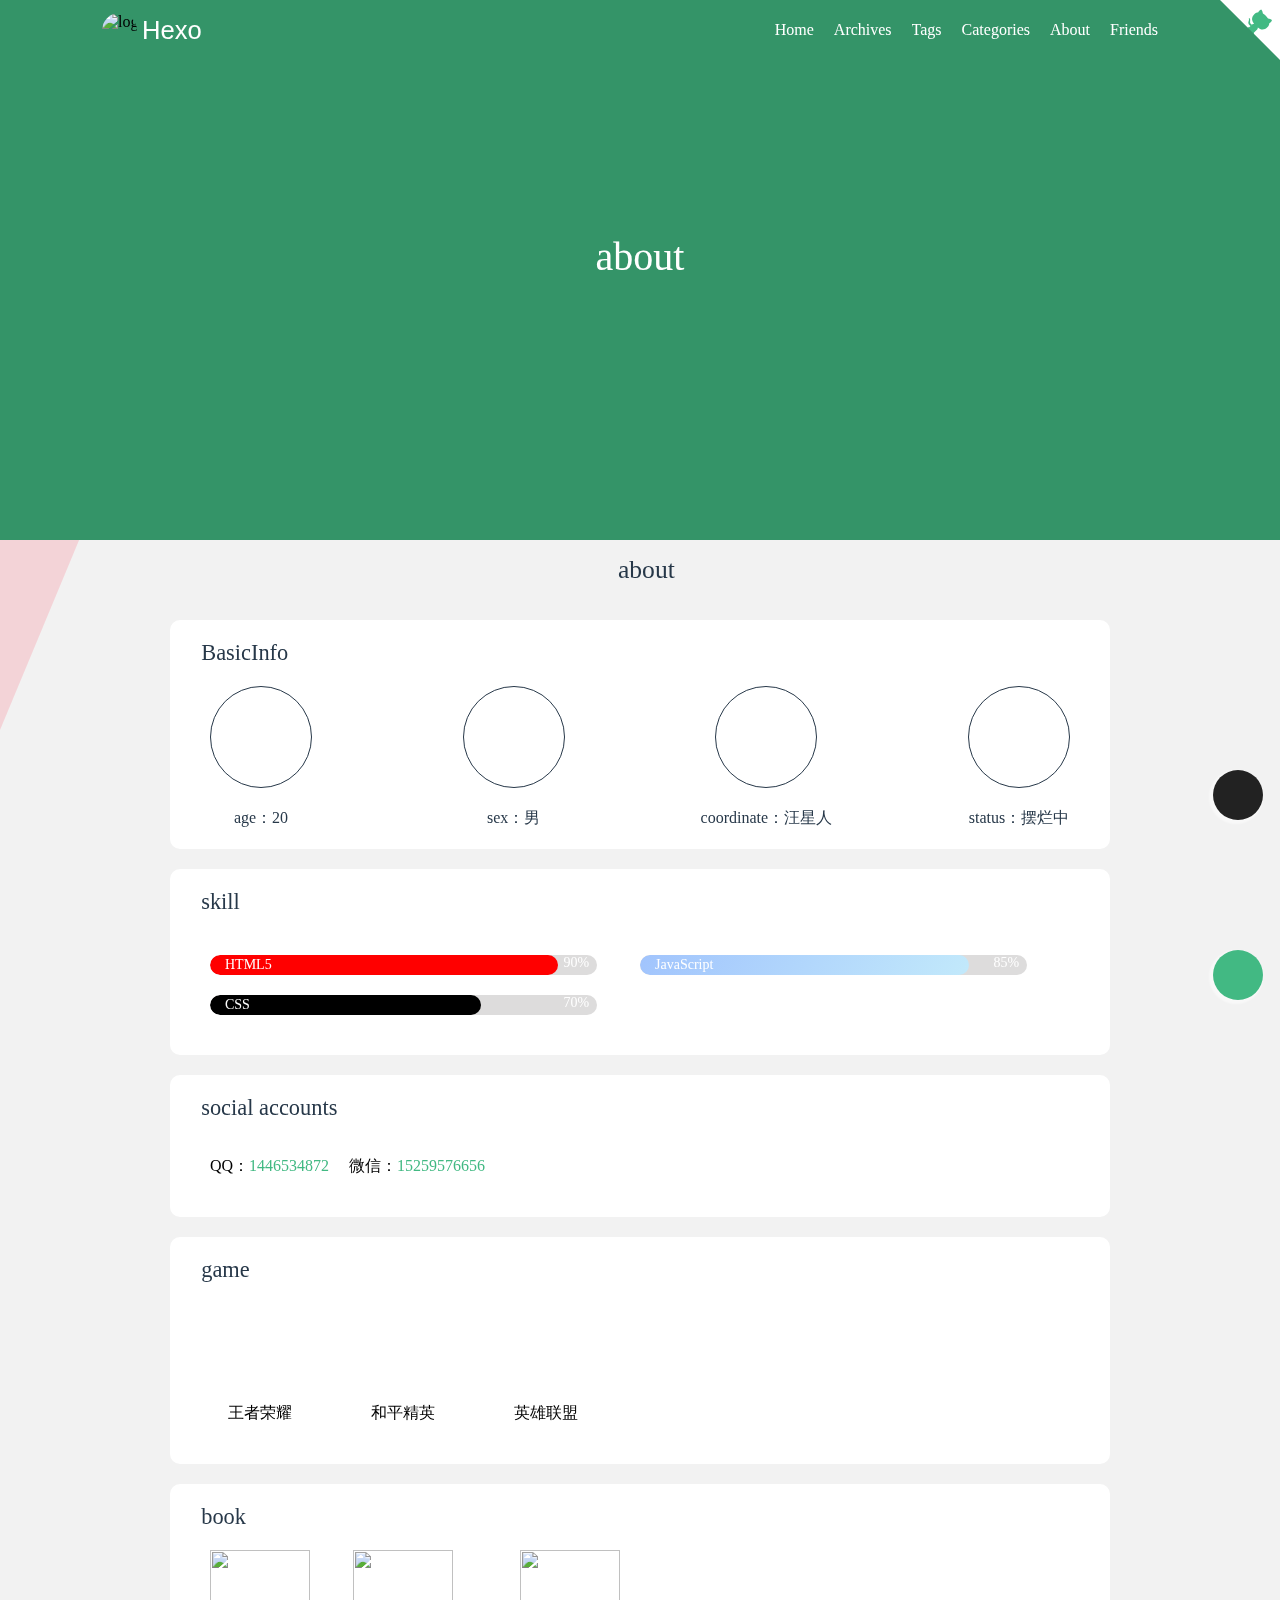
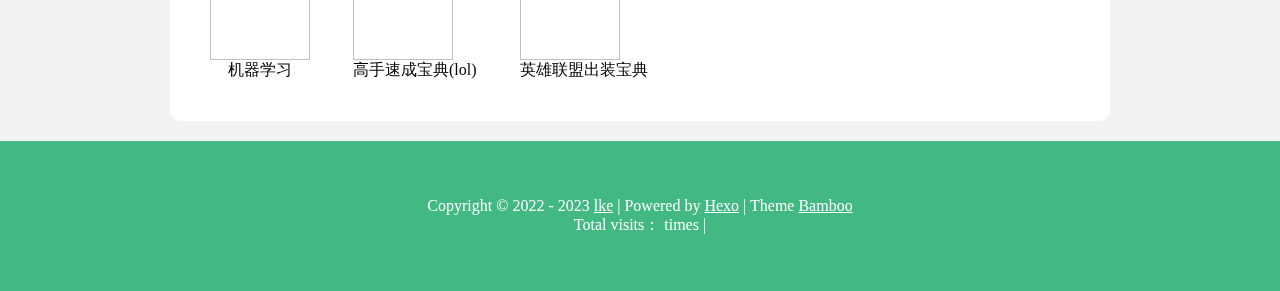
==== about/index.html @ 37a5deab "Site updated: 2022-04-11 21:14:42" ====
<!DOCTYPE html>
<html>
  <!-- meta/link... -->
  



<head>
  <meta http-equiv="content-type" content="text/html; charset=utf-8">
  <meta content="width=device-width, initial-scale=1.0, maximum-scale=1.0, user-scalable=0" name="viewport">
  <!-- Global site tag (gtag.js) - Google Analytics -->


  <title>about | Hexo</title>

  <link rel="icon" type="image/jpeg" href="/favicon.jpeg">
  <link rel="stylesheet" href="https://at.alicdn.com/t/font_1911880_c1nvbyezg17.css">
  <link href="https://cdn.jsdelivr.net/gh/inkss/fontawesome@5.15.3/css/all.min.css" rel="stylesheet">
  <link href="/js/swiper/swiper@5.4.1.min.css" rel="stylesheet">
  
  
    <script>
        var themeModelId = '';
        if (themeModelId) {
            localStorage.setItem('modelId', themeModelId);
        }
    </script>
    
    <script src="https://cdn.jsdelivr.net/gh/yuang01/live2d-widget@latest/autoload.js"></script>
    <script>
        var live2dOpen = eval('true') || false;
        if (!live2dOpen) {
            localStorage.setItem('waifu-display', 1609323474481);
        }
    </script>
  
  
  
<link rel="stylesheet" href="/css/animate.min.css">

  
<link rel="stylesheet" href="/css/style.css">

  
  
    
<link rel="stylesheet" href="/js/fancybox/jquery.fancybox.min.css">

  
  
    
<link rel="stylesheet" href="/js/shareJs/share.min.css">

  
  <style>
        @media (max-width: 992px) {
            #waifu {
                display: none;
            }
        }
    </style>
    <script src="//cdn.bootcss.com/pace/1.0.2/pace.min.js"></script>
    <link href="//cdn.bootcss.com/pace/1.0.2/themes/pink/pace-theme-flash.css" rel="stylesheet">

    
        <script src="/js/valine/av-min@3.0.4.js"></script>
        <script src="https://cdn.jsdelivr.net/gh/HCLonely/Valine@latest/dist/Valine.min.js"></script>
    

    <!-- import link -->
    
        
            
        
            
        
    
    <!-- import script -->
    
        
            
        
            
        
    

<meta name="generator" content="Hexo 6.1.0"><link rel="alternate" href="/atom.xml" title="Hexo" type="application/atom+xml">
</head>

  
  <!-- 依赖于jquery和vue -->
  
    
<script src="https://cdn.jsdelivr.net/npm/jquery@3.5.1/dist/jquery.min.js"></script>

  

  
    
<script src="https://cdn.jsdelivr.net/npm/vue@2.6.11/dist/vue.min.js"></script>

  
  
  <body>
    <!-- 预加载动画 -->
    <!-- 页面预加载动画 -->

<div id='loader'>
  <link rel="stylesheet" href="/js/loaded/index.css" >
  <div class="loading-left-bg"></div>
  <div class="loading-right-bg"></div>
  <div class="spinner-box">
    <div class="configure-border-1">
      <div class="configure-core"></div>
    </div>
    <div class="configure-border-2">
      <div class="configure-core"></div>
    </div>
    <div class="loading-word">loading...</div>
  </div>
</div>

<script>
  var endLoading = function () {
    document.body.style.overflow = 'auto';
    document.getElementById('loader').classList.add("loading");
  }
  window.addEventListener('DOMContentLoaded',endLoading);
  
</script>

    
    <!-- 判断是否为暗黑风格 -->
    <!-- 判断是否为黑夜模式 -->
<script>
  let isDark = JSON.parse(localStorage.getItem('dark')) || JSON.parse('false');

  if (isDark) {
    $(document.body).addClass('darkModel');
  }
</script>

    <!-- 需要在上面加载的js -->
    <script>
  function loadScript(src, cb) {
    return new Promise(resolve => {
      setTimeout(function () {
        var HEAD = document.getElementsByTagName("head")[0] || document.documentElement;
        var script = document.createElement("script");
        script.setAttribute("type", "text/javascript");
        if (cb) {
          if (JSON.stringify(cb)) {
            for (let p in cb) {
              if (p == "onload") {
                script[p] = () => {
                  cb[p]()
                  resolve()
                }
              } else {
                script[p] = cb[p]
                script.onload = resolve
              }
            }
          } else {
            script.onload = () => {
              cb()
              resolve()
            };
          }
        } else {
          script.onload = resolve
        }
        script.setAttribute("src", src);
        HEAD.appendChild(script);
      });
    });
  }

  //https://github.com/filamentgroup/loadCSS
  var loadCSS = function (href, before, media, attributes) {
    return new Promise(resolve => {
      setTimeout(function () {
        var link = document.createElement('link');
        link.rel = "stylesheet";
        link.href = src;
        link.onload = resolve;
        document.getElementsByTagName("head")[0].appendChild(link);
      });
    });
  };

</script> 

<!-- 轮播图所需要的js -->
<script src="/js/swiper/swiper.min.js"></script>
<script src="/js/swiper/vue-awesome-swiper.js"></script>
<script src="/js/swiper/swiper.animate1.0.3.min.js"></script>

<script type="text/javascript">
  Vue.use(window.VueAwesomeSwiper)
</script>


  <script src="/js/vue-typed-js/index.js"></script>


<!-- 首页的公告滚动插件的js需要重新加载 -->
<script src="/js/vue-seamless-scroll/index.js"></script>

<!-- 打字机效果js -->
<script src="https://cdn.jsdelivr.net/npm/typed.js@2.0.11"></script>


    <div id="safearea">
      <main class="main" id="pjax-container">
        <!-- 头部导航 -->
        
<header class="header   " 
  id="navHeader"
  style="position: fixed;
  left: 0; top: 0; z-index: 10;width: 100%;"
>
  <div class="header-content">
    <div class="bars">
      <div id="appDrawer" class="sidebar-image">
  <div class="drawer-box-icon">
    <i class="fas fa-bars" aria-hidden="true" @click="showDialogDrawer"></i>
  </div>
  
  <transition name="fade">
    <div class="drawer-box_mask" v-cloak style="display: none;" v-show="visible" @click.self="cancelDialogDrawer">
    </div>
  </transition>
  <div class="drawer-box" :class="{'active': visible}">
    <div class="drawer-box-head bg-color">
      <img class="drawer-box-head_logo lazyload placeholder" src="/medias/logo.jpeg" class="lazyload placeholder" data-srcset="/medias/logo.jpeg" srcset="https://img2.baidu.com/it/u=2037979560,2772131037&fm=26&fmt=auto&gp=0.jpg" alt="logo">
      <h3 class="drawer-box-head_title">Hexo</h3>
      <h5 class="drawer-box-head_desc"></h5>
    </div>
    
    <div class="drawer-box-content">
      <ul class="drawer-box-content_menu">
        
          
            <li class="drawer-box-content_item" style="position: relative;">
              
                <a href="/" class="drawer-menu-item-link">
                  
                    <i class="fas fa-home" aria-hidden="true"></i>
                  
                  <span class="name">Home</span>
                </a>
              
            </li>
          
            <li class="drawer-box-content_item" style="position: relative;">
              
                <a href="/archives" class="drawer-menu-item-link">
                  
                    <i class="fas fa-archive" aria-hidden="true"></i>
                  
                  <span class="name">Archives</span>
                </a>
              
            </li>
          
            <li class="drawer-box-content_item" style="position: relative;">
              
                <a href="/tags" class="drawer-menu-item-link">
                  
                    <i class="fas fa-tags" aria-hidden="true"></i>
                  
                  <span class="name">Tags</span>
                </a>
              
            </li>
          
            <li class="drawer-box-content_item" style="position: relative;">
              
                <a href="/categories" class="drawer-menu-item-link">
                  
                    <i class="fas fa-bookmark" aria-hidden="true"></i>
                  
                  <span class="name">Categories</span>
                </a>
              
            </li>
          
            <li class="drawer-box-content_item" style="position: relative;">
              
                <a href="/about" class="drawer-menu-item-link">
                  
                    <i class="fas fa-user" aria-hidden="true"></i>
                  
                  <span class="name">About</span>
                </a>
              
            </li>
          
            <li class="drawer-box-content_item" style="position: relative;">
              
                <a href="/friends" class="drawer-menu-item-link">
                  
                  <span class="name">Friends</span>
                </a>
              
            </li>
          
        
        
          <li class="drawer-box-content_item">
            <a target="_blank" rel="noopener" href="https://github.com/Lsy-me/Lsy-me.github.io">
              <i class="fas fa-github" aria-hidden="true"></i>
              <span>Github</span>
            </a>
          </li>
        
      </ul>
    </div>
  </div>
</div>

<script>
  var body = document.body || document.documentElement || window;
  var vm = new Vue({
    el: '#appDrawer',
    data: {
      visible: false,
      top: 0,
      openArr: [],
    },
    computed: {
    },
    mounted() {
    },
    methods: {
      isOpen(index) {
        if (this.openArr.includes(index)) {
          return true;
        } else {
          return false;
        }
      },
      openOrCloseMenu(curIndex) {
        const index = this.openArr.indexOf(curIndex);
        if (index !== -1) {
          this.openArr.splice(index, 1);
        } else {
          this.openArr.push(curIndex);
        }
      },
      showDialogDrawer() {
        this.visible = true;
        // 防止页面滚动，只能让弹框滚动
        this.top = $(document).scrollTop()
        body.style.cssText = 'width: 100%; height: 100%;overflow: hidden;';
      },
      cancelDialogDrawer() {
        this.visible = false;
        body.removeAttribute('style');
        $(document).scrollTop(this.top)
      }
    },
    created() {}
  })
</script>

    </div>
    <div class="blog-title" id="author-avatar">
      
        <div class="avatar">
          <img src="/medias/logo.jpeg" class="lazyload placeholder" data-srcset="/medias/logo.jpeg" srcset="https://img2.baidu.com/it/u=2037979560,2772131037&fm=26&fmt=auto&gp=0.jpg" alt="logo">
        </div>
      
      <a href="/" class="logo">Hexo</a>
    </div>
    <nav class="navbar">
      <ul class="menu">
        
          
            <li class="menu-item" style="position: relative;">
              
                <a href="/" class="menu-item-link" title="Home">
                  
                    <i class="fas fa-home" aria-hidden="true"></i>
                  
                  <span class="name">Home</span>
                </a>
              
            </li>
          
            <li class="menu-item" style="position: relative;">
              
                <a href="/archives" class="menu-item-link" title="Archives">
                  
                    <i class="fas fa-archive" aria-hidden="true"></i>
                  
                  <span class="name">Archives</span>
                </a>
              
            </li>
          
            <li class="menu-item" style="position: relative;">
              
                <a href="/tags" class="menu-item-link" title="Tags">
                  
                    <i class="fas fa-tags" aria-hidden="true"></i>
                  
                  <span class="name">Tags</span>
                </a>
              
            </li>
          
            <li class="menu-item" style="position: relative;">
              
                <a href="/categories" class="menu-item-link" title="Categories">
                  
                    <i class="fas fa-bookmark" aria-hidden="true"></i>
                  
                  <span class="name">Categories</span>
                </a>
              
            </li>
          
            <li class="menu-item" style="position: relative;">
              
                <a href="/about" class="menu-item-link" title="About">
                  
                    <i class="fas fa-user" aria-hidden="true"></i>
                  
                  <span class="name">About</span>
                </a>
              
            </li>
          
            <li class="menu-item" style="position: relative;">
              
                <a href="/friends" class="menu-item-link" title="Friends">
                  
                  <span class="name">Friends</span>
                </a>
              
            </li>
          
        
      </ul>
      
      
        <div id="appSearch">
  <div class="search"  @click="showDialog()"><i class="fas fa-search" aria-hidden="true"></i></div>
  <transition name="fade">
    <div class="message-box_wrapper" style="display: none;" v-cloak v-show="dialogVisible" @click.self="cancelDialogVisible()">
      <div class="message-box animated bounceInDown">
        <h2>
          <span>
            <i class="fas fa-search" aria-hidden="true"></i>
            <span class="title">Search</span>
          </span>
          <i class="fas fa-times close" pointer style="float:right;" aria-hidden="true" @click.self="cancelDialogVisible()"></i>
        </h2>
        <form class="site-search-form">
          <input type="text"
            placeholder="Please enter keywords"
            id="local-search-input" 
            @click="getSearchFile()"
            class="st-search-input"
            v-model="searchInput"
          />
        </form>
        <div class="result-wrapper">
          <div id="local-search-result" class="local-search-result-cls"></div>
        </div>
      </div>
    </div>
  </transition>
</div>
<script src="/js/local_search.js"></script>
<script>
  var body = document.body || document.documentElement || window;
  var vm = new Vue({
    el: '#appSearch',
    data: {
      dialogVisible: false,
      searchInput: '',
      top: 0,
    },
    computed: {
    },
    mounted() {
      window.addEventListener('pjax:complete', () => {
        this.cancelDialogVisible();
      })
    },
    methods: {
      showDialog() {
        this.dialogVisible = true;
        // 防止页面滚动，只能让弹框滚动
        this.top = $(document).scrollTop()
        body.style.cssText = 'overflow: hidden;';
      },
      getSearchFile() {
        if (!this.searchInput) {
          getSearchFile("/search.xml");
        }
      },
      cancelDialogVisible() {
        this.dialogVisible = false;
        body.removeAttribute('style');
        $(document).scrollTop(this.top)
      },
    },
    created() {}
  })
</script>
<!-- 解决刷新页面闪烁问题，可以在元素上添加display: none, 或者用vue.extend方法，详情：https://blog.csdn.net/qq_31393401/article/details/81017912 -->
<!-- 下面是搜索基本写法 -->
<!-- <script type="text/javascript" id="local.search.active">
  var inputArea = document.querySelector("#local-search-input");
  inputArea.onclick   = function(){ getSearchFile(); this.onclick = null }
  inputArea.onkeydown = function(){ if(event.keyCode == 13) return false }
</script> -->

      

    </nav>
  </div>
  
    <a target="_blank" rel="noopener" href="https://github.com/Lsy-me/Lsy-me.github.io" class="github-corner color-primary" aria-label="View source on GitHub"><svg width="60" height="60" viewBox="0 0 250 250" style="fill:#fff; position: absolute; top: 0; border: 0; right: 0;" aria-hidden="true"><path d="M0,0 L115,115 L130,115 L142,142 L250,250 L250,0 Z"></path><path d="M128.3,109.0 C113.8,99.7 119.0,89.6 119.0,89.6 C122.0,82.7 120.5,78.6 120.5,78.6 C119.2,72.0 123.4,76.3 123.4,76.3 C127.3,80.9 125.5,87.3 125.5,87.3 C122.9,97.6 130.6,101.9 134.4,103.2" fill="currentColor" style="transform-origin: 130px 106px;" class="octo-arm"></path><path d="M115.0,115.0 C114.9,115.1 118.7,116.5 119.8,115.4 L133.7,101.6 C136.9,99.2 139.9,98.4 142.2,98.6 C133.8,88.0 127.5,74.4 143.8,58.0 C148.5,53.4 154.0,51.2 159.7,51.0 C160.3,49.4 163.2,43.6 171.4,40.1 C171.4,40.1 176.1,42.5 178.8,56.2 C183.1,58.6 187.2,61.8 190.9,65.4 C194.5,69.0 197.7,73.2 200.1,77.6 C213.8,80.2 216.3,84.9 216.3,84.9 C212.7,93.1 206.9,96.0 205.4,96.6 C205.1,102.4 203.0,107.8 198.3,112.5 C181.9,128.9 168.3,122.5 157.7,114.1 C157.9,116.9 156.7,120.9 152.7,124.9 L141.0,136.5 C139.8,137.7 141.6,141.9 141.8,141.8 Z" fill="currentColor" class="octo-body"></path></svg></a><style>.github-corner:hover .octo-arm{animation:octocat-wave 560ms ease-in-out}@keyframes octocat-wave{0%,100%{transform:rotate(0)}20%,60%{transform:rotate(-25deg)}40%,80%{transform:rotate(10deg)}}@media (max-width:500px){.github-corner:hover .octo-arm{animation:none}.github-corner .octo-arm{animation:octocat-wave 560ms ease-in-out}}</style>
  
  
</header>
        <!-- 内容区域 -->
        
<div class="bg-dark-floor" style="position: fixed;left: 0;top: 0;width: 100%;height: 100%;z-index: -2;"></div>
<div class="bg-light-floor-about" style="position: fixed;left: 0;top: 0;width: 100%;height: 100%;z-index: -3;"></div>

<div class="about-header" style="background-image:url('https://pic4.zhimg.com/80/v2-d12b0c9802720897793993a5a199720f_1440w.jpg')">
	<div class="about-header-title">
		about
	</div>
	<div class="about-header-desc">
	
	<span class="title" id="about-header-desc"></span>
	<script>
  function typedFn() {
    const el = '#about-header-desc';
    const type = 'about';
    let desc = '愿你如风，被人温柔以待'
    var typed = new Typed(el, {
      strings: [desc],
      startDelay: 100,
      typeSpeed: 100,
      loop: true,
      backSpeed: 50,
      showCursor: true
    });
  }
  typedFn();
</script>
	
	</div>
	<div class="mask-box"></div>
</div>


<div id="about" class="container">
	<div class="title">
		<i class="fas fa-user" aria-hidden="true"></i>&nbsp;&nbsp;about
	</div>
	
	<div class="basic-info reveal">
		<div class="subtitle">
			<i class="fas fa-address-card-o" aria-hidden="true"></i>&nbsp;&nbsp;BasicInfo
		</div>
		<div class="items">
			<div class="item">
				<div class="border">
					<i class="fas fa-heart" aria-hidden="true"></i>
				</div>
				<div class="text">
					age：20
				</div>
			</div>

			<div class="item">
				<div class="border">
					<i class="fas fa-transgender" aria-hidden="true"></i>
				</div>
				<div class="text">
					sex：男
				</div>
			</div>

			<div class="item">
				<div class="border">
					<i class="fas fa-map-marker" aria-hidden="true"></i>
				</div>
				<div class="text">
					coordinate：汪星人
				</div>
			</div>

			<div class="item">
				<div class="border">
					<i class="fas fa-external-link-square" aria-hidden="true"></i>
				</div>
				<div class="text">
					status：摆烂中
				</div>
			</div>
		</div>
	</div>
	
	
	<div class="basic-info reveal">
		<div class="subtitle">
			<i class="fas fa-bicycle" aria-hidden="true"></i>&nbsp;&nbsp;skill
		</div>
		<div class="skill">
			
			<div class="bar-box">
				<span class="bar-name">HTML5</span>
				<div class="bar" style="background: red; width: 90%"></div>
				<span class="bar-number">90%</span>
			</div>
			
			<div class="bar-box">
				<span class="bar-name">JavaScript</span>
				<div class="bar" style="background: linear-gradient(120deg, #a1c4fd 0%, #c2e9fb 100%); width: 85%"></div>
				<span class="bar-number">85%</span>
			</div>
			
			<div class="bar-box">
				<span class="bar-name">CSS</span>
				<div class="bar" style="background: #000; width: 70%"></div>
				<span class="bar-number">70%</span>
			</div>
			
		</div>
	</div>
	
	
	<div class="basic-info reveal">
		<div class="subtitle">
			<i class="fas fa-chain-broken" aria-hidden="true"></i>&nbsp;&nbsp;social accounts
		</div>
		<div class="socialAccounts">
			
				<div class="account">
					<i class="fas fa-qq" aria-hidden="true"></i> QQ：<a target="_blank" rel="noopener" href="http://www.baidu.com">1446534872</a> 
				</div>
			
				<div class="account">
					<i class="fas fa-weixin" aria-hidden="true"></i> 微信：<a target="_blank" rel="noopener" href="http://www.baidu.com">15259576656</a> 
				</div>
			
		</div>
	</div>
	
	
	<div class="basic-info reveal">
		<div class="subtitle">
			<i class="fas fa-gamepad" aria-hidden="true"></i>&nbsp;&nbsp;game
		</div>
		<div class="games">
			
				<div class="game-item">
					<div class="logo">
						<img src="https://pic2.zhimg.com/80/v2-54730a36304842b86a57a237b8b39945_720w.jpg?source=1940ef5c" class="lazyload placeholder" data-srcset="https://pic2.zhimg.com/80/v2-54730a36304842b86a57a237b8b39945_720w.jpg?source=1940ef5c" srcset="https://img2.baidu.com/it/u=2037979560,2772131037&fm=26&fmt=auto&gp=0.jpg" alt="">
					</div>
					<div class="name">
						王者荣耀
					</div>
				</div>
			
				<div class="game-item">
					<div class="logo">
						<img src="https://timgsa.baidu.com/timg?image&quality=80&size=b9999_10000&sec=1595596612190&di=dbf2030780758c4724ecb1f07f2f4f73&imgtype=0&src=http%3A%2F%2Fimgup04.51wxjz.com%2F51wxjz%2F2019-06%2F05%2F09%2F15596983468928_0.png" class="lazyload placeholder" data-srcset="https://timgsa.baidu.com/timg?image&quality=80&size=b9999_10000&sec=1595596612190&di=dbf2030780758c4724ecb1f07f2f4f73&imgtype=0&src=http%3A%2F%2Fimgup04.51wxjz.com%2F51wxjz%2F2019-06%2F05%2F09%2F15596983468928_0.png" srcset="https://img2.baidu.com/it/u=2037979560,2772131037&fm=26&fmt=auto&gp=0.jpg" alt="">
					</div>
					<div class="name">
						和平精英
					</div>
				</div>
			
				<div class="game-item">
					<div class="logo">
						<img src="https://ss1.bdstatic.com/70cFuXSh_Q1YnxGkpoWK1HF6hhy/it/u=3035766587,2822701570&fm=26&gp=0.jpg" class="lazyload placeholder" data-srcset="https://ss1.bdstatic.com/70cFuXSh_Q1YnxGkpoWK1HF6hhy/it/u=3035766587,2822701570&fm=26&gp=0.jpg" srcset="https://img2.baidu.com/it/u=2037979560,2772131037&fm=26&fmt=auto&gp=0.jpg" alt="">
					</div>
					<div class="name">
						英雄联盟
					</div>
				</div>
			
		</div>
	</div>
	
	
	<div class="basic-info reveal">
		<div class="subtitle">
			<i class="fas fa-book" aria-hidden="true"></i>&nbsp;&nbsp;book
		</div>
		<div class="books">
			
				<div class="book-item">
					<div class="logo">
						<img src="https://bkimg.cdn.bcebos.com/pic/f603918fa0ec08fa513d430cebbf2a6d55fbb2fb6c44?x-bce-process=image/watermark,image_d2F0ZXIvYmFpa2UxMTY=,g_7,xp_5,yp_5/format,f_auto" class="lazyload placeholder" data-srcset="https://bkimg.cdn.bcebos.com/pic/f603918fa0ec08fa513d430cebbf2a6d55fbb2fb6c44?x-bce-process=image/watermark,image_d2F0ZXIvYmFpa2UxMTY=,g_7,xp_5,yp_5/format,f_auto" srcset="https://img2.baidu.com/it/u=2037979560,2772131037&fm=26&fmt=auto&gp=0.jpg" alt="">
					</div>
					<div class="name">
						机器学习
					</div>
				</div>
			
				<div class="book-item">
					<div class="logo">
						<img src="https://gimg2.baidu.com/image_search/src=http%3A%2F%2Fwww.szthks.com%2Flocalimg%2F687474703a2f2f6777312e616c6963646e2e636f6d2f62616f2f75706c6f616465642f69362f5431356e494b46654a6758585858585858585f2121302d6974656d5f7069632e6a7067.jpg&refer=http%3A%2F%2Fwww.szthks.com&app=2002&size=f9999,10000&q=a80&n=0&g=0n&fmt=auto?sec=1652268780&t=6915ff3d74ef6be4e1acb55f621d7251" class="lazyload placeholder" data-srcset="https://gimg2.baidu.com/image_search/src=http%3A%2F%2Fwww.szthks.com%2Flocalimg%2F687474703a2f2f6777312e616c6963646e2e636f6d2f62616f2f75706c6f616465642f69362f5431356e494b46654a6758585858585858585f2121302d6974656d5f7069632e6a7067.jpg&refer=http%3A%2F%2Fwww.szthks.com&app=2002&size=f9999,10000&q=a80&n=0&g=0n&fmt=auto?sec=1652268780&t=6915ff3d74ef6be4e1acb55f621d7251" srcset="https://img2.baidu.com/it/u=2037979560,2772131037&fm=26&fmt=auto&gp=0.jpg" alt="">
					</div>
					<div class="name">
						高手速成宝典(lol)
					</div>
				</div>
			
				<div class="book-item">
					<div class="logo">
						<img src="https://gimg2.baidu.com/image_search/src=http%3A%2F%2Fwww.szthks.com%2Flocalimg%2F687474703a2f2f6777312e616c6963646e2e636f6d2f62616f2f75706c6f616465642f69312f54316757537a4662746558585858585858585f2121302d6974656d5f7069632e6a7067.jpg&refer=http%3A%2F%2Fwww.szthks.com&app=2002&size=f9999,10000&q=a80&n=0&g=0n&fmt=auto?sec=1652268780&t=23a94cc13728bc33b2c1a44bd9aebac7" class="lazyload placeholder" data-srcset="https://gimg2.baidu.com/image_search/src=http%3A%2F%2Fwww.szthks.com%2Flocalimg%2F687474703a2f2f6777312e616c6963646e2e636f6d2f62616f2f75706c6f616465642f69312f54316757537a4662746558585858585858585f2121302d6974656d5f7069632e6a7067.jpg&refer=http%3A%2F%2Fwww.szthks.com&app=2002&size=f9999,10000&q=a80&n=0&g=0n&fmt=auto?sec=1652268780&t=23a94cc13728bc33b2c1a44bd9aebac7" srcset="https://img2.baidu.com/it/u=2037979560,2772131037&fm=26&fmt=auto&gp=0.jpg" alt="">
					</div>
					<div class="name">
						英雄联盟出装宝典
					</div>
				</div>
			
		</div>
	</div>
	
</div>
      </main>
    </div>

    <!-- 页脚 -->
    
  
  <div class="footer bg-color">
    <div class="footer-main">
      
        
          <div class="link">
            
          </div>
        
      
        
          <div class="footer-copyright">
            <p>Copyright © 2022 - 2023 <a target="_blank" rel="noopener" href="https://github.com/Lsy-me">lke</a> | Powered by <a target="_blank" rel="noopener" href="https://hexo.io/zh-cn/docs/">Hexo</a> | Theme <a target="_blank" rel="noopener" href="https://github.com/yuang01/theme">Bamboo</a> </p>

          </div>
        
      
        
          
            <!-- 不蒜子统计 -->
            <!-- 不蒜子统计 -->
<span id="busuanzi_container_site_pv">
      <i class="fas fa-eye" aria-hidden="true"></i>Total visits：<span id="busuanzi_value_site_pv"></span> times
</span>
<span class="post-meta-divider">|</span>
<span id="busuanzi_container_site_uv" style='display:none'>
      <i class="fas fa-users" aria-hidden="true"></i>Number of visitors：<span id="busuanzi_value_site_uv"></span> people
</span>

          
        
      
        
          <div class="footer-custom">
            
          </div>
        
      
    </div>
  </div>



    <!-- 渲染暗黑按钮 -->
    
      <div class="dark">
  <div class="dark-content">
    <i class="fas fa-moon" aria-hidden="true"></i>
    <!-- <span>关灯</span> -->
  </div>
  
</div>

<script>
  $(function() {
    let isDark = JSON.parse(localStorage.getItem('dark'))  || JSON.parse('false');
    if (isDark) {
      $(".dark-content").replaceWith(
          `
          <div class='dark-content'>
            <i class="fas fa-lightbulb" aria-hidden="true"></i>
          </div>
          `
        );
    }
    $('.dark').click(function() {
      if ($(document.body).is('.darkModel')) {
        $(document.body).removeClass('darkModel');
        localStorage.setItem('dark', false);
        $(".dark-content").replaceWith(
          `
          <div class='dark-content'>
            <i class="fas fa-moon" aria-hidden="true"></i>
          </div>
          `
        );
      } else {
        $(document.body).addClass('darkModel');
        localStorage.setItem('dark', true);
        $(".dark-content").replaceWith(
          `
          <div class='dark-content'>
            <i class="fas fa-lightbulb" aria-hidden="true"></i>
          </div>
          `
        );
      }
    })
  })
</script>
    
    <!-- 渲染回到顶部按钮 -->
    
      <div class="goTop top-btn-color" pointer>
  <i class="fas fa-arrow-up" aria-hidden="true"></i>
</div>
<script src="/js/goTop.js"></script>

    
    <!-- 渲染左下角音乐播放器 -->
    
      <link rel="stylesheet" href="/js/aplayer/APlayer@1.10.1.min.css">
<style>
.aplayer .aplayer-lrc p {
  
  font-size: 12px;
  font-weight: 700;
  line-height: 16px !important;
}

.aplayer .aplayer-lrc p.aplayer-lrc-current {
  
  font-size: 15px;
  color: #42b983;
}


.aplayer.aplayer-fixed.aplayer-narrow .aplayer-body {
  left: -66px !important;
}

.aplayer.aplayer-fixed.aplayer-narrow .aplayer-body:hover {
  left: 0px !important;
}


</style>
<meting-js  
  class=""
  server="netease"
  type="playlist"
  id="4892575212"
  fixed='true'
  autoplay='false'
  theme='#42b983'
  loop='all'
  order='random'
  preload='auto'
  volume='0.7'
  list-folded='true'
>
</meting-js>

<!-- <style>
  #aplayer {
    position: fixed;
    left: 0;
    bottom: 300px;
  }
</style> -->
<script src="https://cdn.jsdelivr.net/npm/aplayer@1.10.1/dist/APlayer.min.js"></script>
<script src="https://cdn.jsdelivr.net/npm/meting@2/dist/Meting.min.js"></script>
    

    <!-- 图片放大 -->
    
      <script src="/js/fancybox/jquery.fancybox.min.js"></script>
    

    <!-- 百度解析 -->
    <!-- Baidu Analytics -->

    <!-- Baidu Push -->

<script>
    (function () {
        var bp = document.createElement('script');
        var curProtocol = window.location.protocol.split(':')[0];
        if (curProtocol === 'https') {
            bp.src = 'https://zz.bdstatic.com/linksubmit/push.js';
        } else {
            bp.src = 'http://push.zhanzhang.baidu.com/push.js';
        }
        var s = document.getElementsByTagName("script")[0];
        s.parentNode.insertBefore(bp, s);
    })();
</script>

    
    <!-- 背景彩带 -->
    
      <script type="text/javascript" size="100" alpha='0.4' zIndex="-1" src="/js/ribbon.min.js"></script>
    

    <script src="/js/utils/index.js"></script>
    <script src="/js/app.js"></script>
    
    <!-- 文章目录所需js -->
<link href="/js/tocbot/tocbot.css" rel="stylesheet">
<script src="/js/tocbot/tocbot.min.js"></script>

<script>
  var headerEl = 'h2, h3, h4',  //headers 
    content = '.post-detail',//文章容器
    idArr = {};  //标题数组以确定是否增加索引id
  //add #id
  var option = {
    // Where to render the table of contents.
    tocSelector: '.toc',
    // Where to grab the headings to build the table of contents.
    contentSelector: content,
    // Which headings to grab inside of the contentSelector element.
    headingSelector: headerEl,
    scrollSmooth: true,
    scrollSmoothOffset: -80,
    headingsOffset: -($(window).height() * 0.4 - 45),
    positionFixedSelector: '.toc-main',
    positionFixedClass: 'is-position-fixed',
    fixedSidebarOffset: 'auto',
    activeLinkClass: 'is-active-link',
    // onClick: function (e) {},
  }
  if ($('.toc').length > 0) {

    $(content).children(headerEl).each(function () {
      //去除空格以及多余标点
      var headerId = $(this).text().replace(/[\s|\~|`|\!|\@|\#|\$|\%|\^|\&|\*|\(|\)|\_|\+|\=|\||\|\[|\]|\{|\}|\;|\:|\"|\'|\,|\<|\.|\>|\/|\?|\：|\，|\。]/g, '');

      headerId = headerId.toLowerCase();
      if (idArr[headerId]) {
        //id已经存在
        $(this).attr('id', headerId + '-' + idArr[headerId]);
        idArr[headerId]++;
      }
      else {
        //id未存在
        idArr[headerId] = 1;
        $(this).attr('id', headerId);
      }
    });

    document.addEventListener("DOMContentLoaded", function () {
      tocbot.init(option);
      mobileTocClick();
    });

  }

  window.tocScrollFn = function () {
    return bamboo.throttle(function () {
      findHeadPosition();
    }, 100)()
  }
  window.addEventListener('scroll', tocScrollFn);

  const findHeadPosition = function (top) {
    if ($('.toc-list').length <= 0) {
      return false;
    }
    setTimeout(() => {  // or DOMContentLoaded 
      autoScrollToc();
    }, 0);
  }

  const autoScrollToc = function () {
    const $activeItem = document.querySelector('.is-active-link');
    const $cardToc = document.querySelector('.toc-content');
    const activePosition = $activeItem.getBoundingClientRect().top
    const sidebarScrollTop = $cardToc.scrollTop
    if (activePosition > (document.documentElement.clientHeight - 100)) {
      $cardToc.scrollTop = sidebarScrollTop + 150
    }
    if (activePosition < 100) {
      $cardToc.scrollTop = sidebarScrollTop - 150
    }
  }

  document.addEventListener('pjax:send', function () {
    if ($('.toc').length) {
      tocbot.destroy();
    }
  });

  document.addEventListener('pjax:complete', function () {
    if ($('.toc').length) {
      tocbot.init(option);
      mobileTocClick();
    }
  });
  
  // 手机端toc按钮点击出现目录
  const mobileTocClick = function () {
    const $cardTocLayout = document.getElementsByClassName('toc-aside')[0];
    const $cardToc = $cardTocLayout.getElementsByClassName('toc-content')[0];
    let right = '45px';
    if (window.innerWidth >= 551 && window.innerWidth <= 992) {
      right = '100px'
    }
    const mobileToc = {
      open: () => {
        $cardTocLayout.style.cssText = 'animation: toc-open .3s; opacity: 1; right: ' + right
      },

      close: () => {
        $cardTocLayout.style.animation = 'toc-close .2s'
        setTimeout(() => {
          $cardTocLayout.style.cssText = "opacity:''; animation: ''; right: ''"
        }, 100)
      }
    }
    document.getElementById('toc-mobile-btn').addEventListener('click', () => {
      if (window.getComputedStyle($cardTocLayout).getPropertyValue('opacity') === '0') mobileToc.open()
      else mobileToc.close()
    })

    $cardToc.addEventListener('click', (e) => {
      if (window.innerWidth < 992) { // 小于992px的时候
        mobileToc.close()
      }
    })
  }
</script>

<style>
  .is-position-fixed {
    position: sticky !important;
    top: 74px;
  }

  .toc-main ul {
    counter-reset: show-list;
  }

  .toc-main ul li::before {
    content: counter(item)".";
    display: block;
    position: absolute;
    left: 12px;
    top: 0;
  }
</style> 

<!-- 设置导航背景 -->
<script>
  let setHeaderClass = () => {
    const headerMenuTransparent = true;
    if (!headerMenuTransparent) { return; }
    const nav = $('#navHeader');
    const navTop = nav.outerHeight();
    const winTop = $(window).scrollTop();
    if(winTop > navTop) {
      nav.addClass('header-bg-color');
    }
    else {
      nav.removeClass('header-bg-color');
    }
  };

  let scrollCollect = () => {
    return bamboo.throttle(function (e) {
      setHeaderClass();
    }, 200)()
  }

  let initHeaderBg = () => {
    setHeaderClass();
  }

  setHeaderClass();
  window.addEventListener('scroll', scrollCollect);

  document.addEventListener('pjax:send', function () {
    window.removeEventListener('scroll', scrollCollect)
  })
  document.addEventListener('pjax:complete', function () {
    window.addEventListener('scroll', scrollCollect);
    setHeaderClass();
  })
</script> 

<!-- 渲染issues标签里的内容 -->
<script>
  function loadIssuesJS() {
    if ($(".post-detail").find(".issues-api").length == 0) {
      return;
    } 
    loadScript('/js/issues/index.js');
  };
  $(function () {
    loadIssuesJS();
  });
  document.addEventListener('pjax:complete', function () {
    if (typeof IssuesAPI == "undefined") {
      loadIssuesJS();
    }
  })
</script>

<!-- 输入框打字特效 -->
<!-- 输入框打字特效 -->

  <script src="/js/activate-power-mode.js"></script>
  <script>
    POWERMODE.colorful = true;  // 打开随机颜色特效
    POWERMODE.shake = false;    // 关闭输入框抖动
    document.body.addEventListener('input', POWERMODE);//监听打字事件
  </script>


<!-- markdown代码一键复制功能 -->

  <link rel="stylesheet" href="https://cdn.jsdelivr.net/npm/v-plugs-ayu/lib/ayu.css">
  <script src="https://cdn.jsdelivr.net/npm/v-plugs-ayu/lib/ayu.umd.min.js"></script>
  <script src="/js/clipboard/clipboard.min.js"></script>
  <div id="appCopy">
  </div>
  <script data-pjax>
    var vm = new Vue({
      el: '#appCopy',
      data: {
      },
      computed: {
      },
      mounted() {
        const that = this;
        var copy = 'copy';
        /* code */
        var initCopyCode = function () {
          var copyHtml = '';
          copyHtml += '<button class="btn-copy" data-clipboard-snippet="" style="position:absolute;top:0;right:0;z-index:1;">';
          copyHtml += '<i class="fas fa-copy"></i><span>' + copy + '</span>';
          copyHtml += '</button>';
          $(".post-detail pre").not('.gutter pre').wrap("<div class='codeBox' style='position:relative;width:100%;'></div>")
          $(".post-detail pre").not('.gutter pre').before(copyHtml);
          new ClipboardJS('.btn-copy', {
            target: function (trigger) {
              return trigger.nextElementSibling;
            }
          });
        }
        initCopyCode();
        $('.btn-copy').unbind('click').bind('click', function () {
          doSomething();
        })
        $(document).unbind('keypress').bind('keypress', function (e) {
          if (e.ctrlKey && e.keyCode == 67) {
            doSomething();
          }
        })

        function doSomething() {
          that.$notify({
            title: "成功",
            content: "代码已复制，请遵守相关授权协议。",
            type: 'success'
          })
        }
      },
      methods: {
      },
      created() { }
    })
  </script>
  

<!-- 图片懒加载 -->
<script defer src="https://cdn.jsdelivr.net/npm/vanilla-lazyload@17.1.0/dist/lazyload.min.js"></script>
<script>
  // https://www.npmjs.com/package/vanilla-lazyload
  // Set the options globally
  // to make LazyLoad self-initialize
  window.lazyLoadOptions = {
    elements_selector: ".lazyload",
    threshold: 0
  };
  // Listen to the initialization event
  // and get the instance of LazyLoad
  window.addEventListener(
    "LazyLoad::Initialized",
    function (event) {
      window.lazyLoadInstance = event.detail.instance;
    },
    false
  );
  document.addEventListener('DOMContentLoaded', function () {
    lazyLoadInstance.update();
  });
  document.addEventListener('pjax:complete', function () {
    lazyLoadInstance.update();
  });
</script>


<!-- 卡片滚动动画 -->
   

<!-- 评论所需js -->

  
    <!-- 弹幕所需的css和js -->
    
<!-- 具体js，请前往valine/script.ejs查看 -->

    <script>
  var requiredFields = '';
  requiredFields = requiredFields.split(',');
  comment_el = '.comment';
  let looperValine = null;
  load_valine = function () {
    if ($(comment_el).length) {
      var valine = new Valine({
        el: '#vcomment',
        path: window.location.pathname,
        notify: false,
        verify: false,
        app_id: "",
        app_key: "",
        placeholder: "客官，说点什么吧",
        avatar: "",
        master: "A0246851D61A57DC",   //博主邮箱md5
        tagMeta: ["博主","小伙伴","访客"],     //标识字段名
        friends: "",
        metaPlaceholder: { "nick": "昵称/QQ号", "mail": "邮箱" },
        requiredFields: requiredFields,
        enableQQ: true,
      });
      function debounce(fn) {
        var timerID = null
        return function () {
          var arg = arguments[0]   //获取事件
          if (timerID) {
            clearTimeout(timerID)
          }
          timerID = setTimeout(function () {
            fn(arg)              //事件传入函数
          }, 200)
        }
      }
      //查询评论 valine.Q('*').limit(7) -- 查询所有，限制7条, 下面的的代码是查询当前页面
      var themeDanmu = eval('false');
      var themeLoop = eval('false');
      var themeLooperTime = '5000' || 5000;
      var speed = '40' || 20;
      var isBarrager = true;
      if (themeDanmu == true) {
        do_barrager();
        if ($('.danmuBox').length <= 0) {
          $('.navbar').append('<div class="danmuBox"><div class="danmuBtn open"><span class="danmuCircle"></span><span class="danmuText">弹幕</span></div></div>');
        }
        $('.danmuBtn').on('click', debounce(
          function () {
            if ($('.danmuBtn').hasClass('open')) {
              $('.danmuBtn').removeClass('open')
              clearInterval(looperValine);
              $.fn.barrager.removeAll();
            } else {
              $('.danmuBtn').addClass("open");
              do_barrager();
            }
          }
        ))
      }
      function do_barrager() {
        isBarrager && valine.Q(window.location.pathname).find().then(function (comments) {
          // var num = 0; // 可以记录条数，循环调用的时候只取最新的评论放入弹幕中
          var run_once = true;
          var looper_time = themeLooperTime;
          var total = comments.length;
          // var looper = null;
          var index = 0;
          if (total > 0) {
            barrager();
          } else {
            // 当评论数为0的时候，自动关闭弹幕
            // $('.danmuBtn').removeClass('open');
          }
          function barrager() {
            if (run_once) {
              //如果是首次执行,则设置一个定时器,并且把首次执行置为false
              looperValine = setInterval(barrager, looper_time);
              run_once = false;
            }
            var content = comments[index]._serverData.comment;
            var email = comments[index]._serverData.mail;
            var link = comments[index]._serverData.link;
            var newcontent = content.substring(0, 50).replace(/<[^>]+>/g, "");
            //发布一个弹幕
            const item = {
              img: `https://q1.qlogo.cn/g?b=qq&nk=${email}&s=640`, //图片 
              info: newcontent, //文字 
              href: link, //链接 
              close: true, //显示关闭按钮 
              speed: speed, //延迟,单位秒,默认6 
              color: '#fff', //颜色,默认白色 
              old_ie_color: '#000000', //ie低版兼容色,不能与网页背景相同,默认黑色
            }
            $('body').barrager(item);
            //索引自增
            index++;
            //所有弹幕发布完毕，清除计时器。
            if (index == total) {
              clearInterval(looperValine);
              if (themeLoop === true) {
                setTimeout(function () {
                  do_barrager();
                }, 5000);
              } else {
                $('.danmuBtn').removeClass('open');
              }
              return false;
            }

          }
        })
      }
    }
  };
  $(document).ready(load_valine);
  document.addEventListener('pjax:send', function (e) {
    
  })
  document.addEventListener('pjax:complete', function () {
    load_valine();
  });
</script>

  


<!-- 鼠标点击特效 -->
<!-- 爱心点击 -->

  
    <canvas class="fireworks" style="position: fixed;left: 0;top: 0;z-index: 999; pointer-events: none;" ></canvas>
    <script src="//cdn.bootcss.com/animejs/2.2.0/anime.min.js"></script>
    <script src="/js/cursor/explosion.min.js"></script>
  




  <script async src="//busuanzi.ibruce.info/busuanzi/2.3/busuanzi.pure.mini.js" data-pjax></script>


    <!-- pjax -->
    

<!-- pjax -->


  <script src="/js/pjax@0.2.8/index.js"></script>
  
    <!-- 样式位于：source/css/_third-party/pjaxanimate.styl -->

<div class="pjax-animate">
  
    <div class="loading-circle"><div id="loader-circle"></div></div>
    <script>
      window.ShowLoading = function() {
        $(".loading-circle").css("display", "block");
      };
      window.HideLoading = function() {
        $(".loading-circle").css("display", "none");
      }
    </script>
  
	<script>
    document.addEventListener('pjax:complete', function () {
      window.HideLoading();
    })
    document.addEventListener('pjax:send', function () {
      window.ShowLoading();
    })
    document.addEventListener('pjax:error', function () {
      window.HideLoading();
    })
	</script>
</div>

  

  <script>
    var pjax = new Pjax({
      elements: 'a[href]:not([href^="#"]):not([href="javascript:void(0)"]):not([no-pjax])',   // 拦截正常带链接的 a 标签
      selectors: ["#pjax-container","title"],                                   // 根据实际需要确认重载区域
      cacheBust: false,   // url 地址追加时间戳，用以避免浏览器缓存
      timeout: 5000
    });

    document.addEventListener('pjax:send', function (e) {

      try {
        var currentUrl = window.location.pathname;
        var targetUrl = e.triggerElement.href;
        var banUrl = [""];
        if (banUrl[0] != "") {
          banUrl.forEach(item => {
            if(currentUrl.indexOf(item) != -1 || targetUrl.indexOf(item) != -1) {
              window.location.href = targetUrl;
            }
          });
        }
      } catch (error) {}

      $(window).unbind('resize');
      $(window).unbind('scroll');
      $(document).unbind('scroll');
      $(document).unbind('click');
      $('body').unbind('click');

    })
    
    document.addEventListener('pjax:complete', function () {
      $('script[data-pjax], .pjax-reload script').each(function () {
        $(this).parent().append($(this).remove());
      });
    });

    document.addEventListener('pjax:error', function (e) {
      window.location.href = e.triggerElement.href;
    })
    
    // 刷新不从顶部开始
    document.addEventListener("DOMContentLoaded", function () {
      history.scrollRestoration = 'auto';
    })
  </script>



  </body>
</html>
---- js/swiper/swiper@5.4.1.min.css ----
/**
 * Swiper 5.4.1
 * Most modern mobile touch slider and framework with hardware accelerated transitions
 * http://swiperjs.com
 *
 * Copyright 2014-2020 Vladimir Kharlampidi
 *
 * Released under the MIT License
 *
 * Released on: May 20, 2020
 */

 @font-face{font-family:swiper-icons;src:url("data:application/font-woff;charset=utf-8;base64, [base64]//wADZ2x5ZgAAAywAAADMAAAD2MHtryVoZWFkAAABbAAAADAAAAA2E2+eoWhoZWEAAAGcAAAAHwAAACQC9gDzaG10eAAAAigAAAAZAAAArgJkABFsb2NhAAAC0AAAAFoAAABaFQAUGG1heHAAAAG8AAAAHwAAACAAcABAbmFtZQAAA/gAAAE5AAACXvFdBwlwb3N0AAAFNAAAAGIAAACE5s74hXjaY2BkYGAAYpf5Hu/j+W2+MnAzMYDAzaX6QjD6/4//Bxj5GA8AuRwMYGkAPywL13jaY2BkYGA88P8Agx4j+/8fQDYfA1AEBWgDAIB2BOoAeNpjYGRgYNBh4GdgYgABEMnIABJzYNADCQAACWgAsQB42mNgYfzCOIGBlYGB0YcxjYGBwR1Kf2WQZGhhYGBiYGVmgAFGBiQQkOaawtDAoMBQxXjg/wEGPcYDDA4wNUA2CCgwsAAAO4EL6gAAeNpj2M0gyAACqxgGNWBkZ2D4/wMA+xkDdgAAAHjaY2BgYGaAYBkGRgYQiAHyGMF8FgYHIM3DwMHABGQrMOgyWDLEM1T9/w8UBfEMgLzE////P/5//f/V/xv+r4eaAAeMbAxwIUYmIMHEgKYAYjUcsDAwsLKxc3BycfPw8jEQA/[base64]/uznmfPFBNODM2K7MTQ45YEAZqGP81AmGGcF3iPqOop0r1SPTaTbVkfUe4HXj97wYE+yNwWYxwWu4v1ugWHgo3S1XdZEVqWM7ET0cfnLGxWfkgR42o2PvWrDMBSFj/IHLaF0zKjRgdiVMwScNRAoWUoH78Y2icB/yIY09An6AH2Bdu/UB+yxopYshQiEvnvu0dURgDt8QeC8PDw7Fpji3fEA4z/PEJ6YOB5hKh4dj3EvXhxPqH/SKUY3rJ7srZ4FZnh1PMAtPhwP6fl2PMJMPDgeQ4rY8YT6Gzao0eAEA409DuggmTnFnOcSCiEiLMgxCiTI6Cq5DZUd3Qmp10vO0LaLTd2cjN4fOumlc7lUYbSQcZFkutRG7g6JKZKy0RmdLY680CDnEJ+UMkpFFe1RN7nxdVpXrC4aTtnaurOnYercZg2YVmLN/d/gczfEimrE/fs/bOuq29Zmn8tloORaXgZgGa78yO9/cnXm2BpaGvq25Dv9S4E9+5SIc9PqupJKhYFSSl47+Qcr1mYNAAAAeNptw0cKwkAAAMDZJA8Q7OUJvkLsPfZ6zFVERPy8qHh2YER+3i/BP83vIBLLySsoKimrqKqpa2hp6+jq6RsYGhmbmJqZSy0sraxtbO3sHRydnEMU4uR6yx7JJXveP7WrDycAAAAAAAH//wACeNpjYGRgYOABYhkgZgJCZgZNBkYGLQZtIJsFLMYAAAw3ALgAeNolizEKgDAQBCchRbC2sFER0YD6qVQiBCv/H9ezGI6Z5XBAw8CBK/m5iQQVauVbXLnOrMZv2oLdKFa8Pjuru2hJzGabmOSLzNMzvutpB3N42mNgZGBg4GKQYzBhYMxJLMlj4GBgAYow/P/PAJJhLM6sSoWKfWCAAwDAjgbRAAB42mNgYGBkAIIbCZo5IPrmUn0hGA0AO8EFTQAA") format("woff");font-weight:400;font-style:normal}:root{--swiper-theme-color:#007aff}.swiper-container{margin-left:auto;margin-right:auto;position:relative;overflow:hidden;list-style:none;padding:0;z-index:1}.swiper-container-vertical>.swiper-wrapper{flex-direction:column}.swiper-wrapper{position:relative;width:100%;height:100%;z-index:1;display:flex;transition-property:transform;box-sizing:content-box}.swiper-container-android .swiper-slide,.swiper-wrapper{transform:translate3d(0px,0,0)}.swiper-container-multirow>.swiper-wrapper{flex-wrap:wrap}.swiper-container-multirow-column>.swiper-wrapper{flex-wrap:wrap;flex-direction:column}.swiper-container-free-mode>.swiper-wrapper{transition-timing-function:ease-out;margin:0 auto}.swiper-slide{flex-shrink:0;width:100%;height:100%;position:relative;transition-property:transform}.swiper-slide-invisible-blank{visibility:hidden}.swiper-container-autoheight,.swiper-container-autoheight .swiper-slide{height:auto}.swiper-container-autoheight .swiper-wrapper{align-items:flex-start;transition-property:transform,height}.swiper-container-3d{perspective:1200px}.swiper-container-3d .swiper-cube-shadow,.swiper-container-3d .swiper-slide,.swiper-container-3d .swiper-slide-shadow-bottom,.swiper-container-3d .swiper-slide-shadow-left,.swiper-container-3d .swiper-slide-shadow-right,.swiper-container-3d .swiper-slide-shadow-top,.swiper-container-3d .swiper-wrapper{transform-style:preserve-3d}.swiper-container-3d .swiper-slide-shadow-bottom,.swiper-container-3d .swiper-slide-shadow-left,.swiper-container-3d .swiper-slide-shadow-right,.swiper-container-3d .swiper-slide-shadow-top{position:absolute;left:0;top:0;width:100%;height:100%;pointer-events:none;z-index:10}.swiper-container-3d .swiper-slide-shadow-left{background-image:linear-gradient(to left,rgba(0,0,0,.5),rgba(0,0,0,0))}.swiper-container-3d .swiper-slide-shadow-right{background-image:linear-gradient(to right,rgba(0,0,0,.5),rgba(0,0,0,0))}.swiper-container-3d .swiper-slide-shadow-top{background-image:linear-gradient(to top,rgba(0,0,0,.5),rgba(0,0,0,0))}.swiper-container-3d .swiper-slide-shadow-bottom{background-image:linear-gradient(to bottom,rgba(0,0,0,.5),rgba(0,0,0,0))}.swiper-container-css-mode>.swiper-wrapper{overflow:auto;scrollbar-width:none;-ms-overflow-style:none}.swiper-container-css-mode>.swiper-wrapper::-webkit-scrollbar{display:none}.swiper-container-css-mode>.swiper-wrapper>.swiper-slide{scroll-snap-align:start start}.swiper-container-horizontal.swiper-container-css-mode>.swiper-wrapper{scroll-snap-type:x mandatory}.swiper-container-vertical.swiper-container-css-mode>.swiper-wrapper{scroll-snap-type:y mandatory}:root{--swiper-navigation-size:44px}.swiper-button-next,.swiper-button-prev{position:absolute;top:50%;width:calc(var(--swiper-navigation-size)/ 44 * 27);height:var(--swiper-navigation-size);margin-top:calc(-1 * var(--swiper-navigation-size)/ 2);z-index:10;cursor:pointer;display:flex;align-items:center;justify-content:center;color:var(--swiper-navigation-color,var(--swiper-theme-color))}.swiper-button-next.swiper-button-disabled,.swiper-button-prev.swiper-button-disabled{opacity:.35;cursor:auto;pointer-events:none}.swiper-button-next:after,.swiper-button-prev:after{font-family:swiper-icons;font-size:var(--swiper-navigation-size);text-transform:none!important;letter-spacing:0;text-transform:none;font-variant:initial;line-height:1}.swiper-button-prev,.swiper-container-rtl .swiper-button-next{left:10px;right:auto}.swiper-button-prev:after,.swiper-container-rtl .swiper-button-next:after{content:'prev'}.swiper-button-next,.swiper-container-rtl .swiper-button-prev{right:10px;left:auto}.swiper-button-next:after,.swiper-container-rtl .swiper-button-prev:after{content:'next'}.swiper-button-next.swiper-button-white,.swiper-button-prev.swiper-button-white{--swiper-navigation-color:#ffffff}.swiper-button-next.swiper-button-black,.swiper-button-prev.swiper-button-black{--swiper-navigation-color:#000000}.swiper-button-lock{display:none}.swiper-pagination{position:absolute;text-align:center;transition:.3s opacity;transform:translate3d(0,0,0);z-index:10}.swiper-pagination.swiper-pagination-hidden{opacity:0}.swiper-container-horizontal>.swiper-pagination-bullets,.swiper-pagination-custom,.swiper-pagination-fraction{bottom:10px;left:0;width:100%}.swiper-pagination-bullets-dynamic{overflow:hidden;font-size:0}.swiper-pagination-bullets-dynamic .swiper-pagination-bullet{transform:scale(.33);position:relative}.swiper-pagination-bullets-dynamic .swiper-pagination-bullet-active{transform:scale(1)}.swiper-pagination-bullets-dynamic .swiper-pagination-bullet-active-main{transform:scale(1)}.swiper-pagination-bullets-dynamic .swiper-pagination-bullet-active-prev{transform:scale(.66)}.swiper-pagination-bullets-dynamic .swiper-pagination-bullet-active-prev-prev{transform:scale(.33)}.swiper-pagination-bullets-dynamic .swiper-pagination-bullet-active-next{transform:scale(.66)}.swiper-pagination-bullets-dynamic .swiper-pagination-bullet-active-next-next{transform:scale(.33)}.swiper-pagination-bullet{width:8px;height:8px;display:inline-block;border-radius:100%;background:#000;opacity:.2}button.swiper-pagination-bullet{border:none;margin:0;padding:0;box-shadow:none;-webkit-appearance:none;-moz-appearance:none;appearance:none}.swiper-pagination-clickable .swiper-pagination-bullet{cursor:pointer}.swiper-pagination-bullet-active{opacity:1;background:var(--swiper-pagination-color,var(--swiper-theme-color))}.swiper-container-vertical>.swiper-pagination-bullets{right:10px;top:50%;transform:translate3d(0px,-50%,0)}.swiper-container-vertical>.swiper-pagination-bullets .swiper-pagination-bullet{margin:6px 0;display:block}.swiper-container-vertical>.swiper-pagination-bullets.swiper-pagination-bullets-dynamic{top:50%;transform:translateY(-50%);width:8px}.swiper-container-vertical>.swiper-pagination-bullets.swiper-pagination-bullets-dynamic .swiper-pagination-bullet{display:inline-block;transition:.2s transform,.2s top}.swiper-container-horizontal>.swiper-pagination-bullets .swiper-pagination-bullet{margin:0 4px}.swiper-container-horizontal>.swiper-pagination-bullets.swiper-pagination-bullets-dynamic{left:50%;transform:translateX(-50%);white-space:nowrap}.swiper-container-horizontal>.swiper-pagination-bullets.swiper-pagination-bullets-dynamic .swiper-pagination-bullet{transition:.2s transform,.2s left}.swiper-container-horizontal.swiper-container-rtl>.swiper-pagination-bullets-dynamic .swiper-pagination-bullet{transition:.2s transform,.2s right}.swiper-pagination-progressbar{background:rgba(0,0,0,.25);position:absolute}.swiper-pagination-progressbar .swiper-pagination-progressbar-fill{background:var(--swiper-pagination-color,var(--swiper-theme-color));position:absolute;left:0;top:0;width:100%;height:100%;transform:scale(0);transform-origin:left top}.swiper-container-rtl .swiper-pagination-progressbar .swiper-pagination-progressbar-fill{transform-origin:right top}.swiper-container-horizontal>.swiper-pagination-progressbar,.swiper-container-vertical>.swiper-pagination-progressbar.swiper-pagination-progressbar-opposite{width:100%;height:4px;left:0;top:0}.swiper-container-horizontal>.swiper-pagination-progressbar.swiper-pagination-progressbar-opposite,.swiper-container-vertical>.swiper-pagination-progressbar{width:4px;height:100%;left:0;top:0}.swiper-pagination-white{--swiper-pagination-color:#ffffff}.swiper-pagination-black{--swiper-pagination-color:#000000}.swiper-pagination-lock{display:none}.swiper-scrollbar{border-radius:10px;position:relative;-ms-touch-action:none;background:rgba(0,0,0,.1)}.swiper-container-horizontal>.swiper-scrollbar{position:absolute;left:1%;bottom:3px;z-index:50;height:5px;width:98%}.swiper-container-vertical>.swiper-scrollbar{position:absolute;right:3px;top:1%;z-index:50;width:5px;height:98%}.swiper-scrollbar-drag{height:100%;width:100%;position:relative;background:rgba(0,0,0,.5);border-radius:10px;left:0;top:0}.swiper-scrollbar-cursor-drag{cursor:move}.swiper-scrollbar-lock{display:none}.swiper-zoom-container{width:100%;height:100%;display:flex;justify-content:center;align-items:center;text-align:center}.swiper-zoom-container>canvas,.swiper-zoom-container>img,.swiper-zoom-container>svg{max-width:100%;max-height:100%;object-fit:contain}.swiper-slide-zoomed{cursor:move}.swiper-lazy-preloader{width:42px;height:42px;position:absolute;left:50%;top:50%;margin-left:-21px;margin-top:-21px;z-index:10;transform-origin:50%;animation:swiper-preloader-spin 1s infinite linear;box-sizing:border-box;border:4px solid var(--swiper-preloader-color,var(--swiper-theme-color));border-radius:50%;border-top-color:transparent}.swiper-lazy-preloader-white{--swiper-preloader-color:#fff}.swiper-lazy-preloader-black{--swiper-preloader-color:#000}@keyframes swiper-preloader-spin{100%{transform:rotate(360deg)}}.swiper-container .swiper-notification{position:absolute;left:0;top:0;pointer-events:none;opacity:0;z-index:-1000}.swiper-container-fade.swiper-container-free-mode .swiper-slide{transition-timing-function:ease-out}.swiper-container-fade .swiper-slide{pointer-events:none;transition-property:opacity}.swiper-container-fade .swiper-slide .swiper-slide{pointer-events:none}.swiper-container-fade .swiper-slide-active,.swiper-container-fade .swiper-slide-active .swiper-slide-active{pointer-events:auto}.swiper-container-cube{overflow:visible}.swiper-container-cube .swiper-slide{pointer-events:none;-webkit-backface-visibility:hidden;backface-visibility:hidden;z-index:1;visibility:hidden;transform-origin:0 0;width:100%;height:100%}.swiper-container-cube .swiper-slide .swiper-slide{pointer-events:none}.swiper-container-cube.swiper-container-rtl .swiper-slide{transform-origin:100% 0}.swiper-container-cube .swiper-slide-active,.swiper-container-cube .swiper-slide-active .swiper-slide-active{pointer-events:auto}.swiper-container-cube .swiper-slide-active,.swiper-container-cube .swiper-slide-next,.swiper-container-cube .swiper-slide-next+.swiper-slide,.swiper-container-cube .swiper-slide-prev{pointer-events:auto;visibility:visible}.swiper-container-cube .swiper-slide-shadow-bottom,.swiper-container-cube .swiper-slide-shadow-left,.swiper-container-cube .swiper-slide-shadow-right,.swiper-container-cube .swiper-slide-shadow-top{z-index:0;-webkit-backface-visibility:hidden;backface-visibility:hidden}.swiper-container-cube .swiper-cube-shadow{position:absolute;left:0;bottom:0px;width:100%;height:100%;background:#000;opacity:.6;-webkit-filter:blur(50px);filter:blur(50px);z-index:0}.swiper-container-flip{overflow:visible}.swiper-container-flip .swiper-slide{pointer-events:none;-webkit-backface-visibility:hidden;backface-visibility:hidden;z-index:1}.swiper-container-flip .swiper-slide .swiper-slide{pointer-events:none}.swiper-container-flip .swiper-slide-active,.swiper-container-flip .swiper-slide-active .swiper-slide-active{pointer-events:auto}.swiper-container-flip .swiper-slide-shadow-bottom,.swiper-container-flip .swiper-slide-shadow-left,.swiper-container-flip .swiper-slide-shadow-right,.swiper-container-flip .swiper-slide-shadow-top{z-index:0;-webkit-backface-visibility:hidden;backface-visibility:hidden}
---- css/style.css ----
body,
h1,
h2,
h3,
h4,
h5,
h6,
hr,
p,
blockquote,
dl,
dt,
dd,
ul,
ol,
li,
pre,
form,
fieldset,
legend,
button,
input,
textarea,
th,
td {
  margin: 0;
  padding: 0;
}
body,
button,
input,
select,
textarea {
  font: 12px/1.5tahoma, arial, 5 b8b 4 f53;
}
h1,
h2,
h3,
h4,
h5,
h6 {
  font-size: 100%;
}
address,
cite,
dfn,
em,
var {
  font-style: normal;
}
code,
kbd,
pre,
samp {
  font-family: couriernew, courier, monospace;
}
small {
  font-size: 12px;
}
a {
  text-decoration: none;
}
a:hover {
  text-decoration: none;
}
*,
a:active,
a:hover {
  outline: 0;
}
sup {
  vertical-align: text-top;
}
sub {
  vertical-align: text-bottom;
}
legend {
  color: #000;
}
fieldset,
img {
  border: 0;
}
button,
input,
select,
textarea {
  font-size: 100%;
}
table {
  border-collapse: collapse;
  border-spacing: 0;
}
html,
*[cursor-default] {
  background-color: #f2f2f2;
  font-size: 16px;
  cursor: url("https://zhutix.com/wp-content/themes/b2/x1.cur"), auto;
}
a:hover,
.swiper-pagination-bullet,
.danmuBtn,
*[pointer] {
  cursor: url("https://zhutix.com/wp-content/themes/b2/x2.cur"), pointer !important;
}
p,
input,
pre code,
textarea,
*[text] {
  cursor: url(""), text;
}
.fancybox-container .fancybox-stage {
  cursor: url(""), zoom-out !important;
}
.fancybox a,
.fancybox-can-zoomIn .fancybox-content {
  cursor: url(""), zoom-in !important;
}
.main {
  min-height: calc(100vh - 130px);
  box-sizing: border-box;
}
.bg-color {
  background-color: #42b983;
}
.top-btn-color {
  background-color: #42b983;
}
.color-primary {
  color: #42b983 !important;
}
a {
  color: #42b983;
  text-decoration: none;
}
[v-cloak] {
  display: none;
}
.container {
  max-width: 960px;
  margin: 0 auto;
}
::-webkit-scrollbar-thumb {
  background-color: #42b983;
  border-radius: 3em;
}
::-webkit-scrollbar {
  width: 6px;
  height: 6px;
}
pre::-webkit-scrollbar-thumb,
.toc-aside .toc-content::-webkit-scrollbar-thumb {
  background: transparent;
}
pre:hover::-webkit-scrollbar-thumb,
.toc-aside .toc-content:hover::-webkit-scrollbar-thumb {
  background-color: #ccc;
}
pre:hover::-webkit-scrollbar-thumb:hover,
.toc-aside .toc-content:hover::-webkit-scrollbar-thumb:hover {
  background-color: #42b983;
}
@media (max-width: 551px) {
  html {
    font-size: 14px;
  }
}
::-moz-selection {
  background: rgba(66,185,131,0.8);
  color: #fff;
}
::selection {
  background: rgba(66,185,131,0.8);
  color: #fff;
}
.bg-floor {
  background: url("https://pic1.zhimg.com/80/v2-b4b71405d08bc1952025ba1bd5db54f3_1440w.jpg?source=1940ef5c");
  background-size: cover;
  transition: all 0.3s;
}
#l_main {
  width: 70%;
  margin: 0 auto;
  margin-bottom: 20px;
  display: flex;
  box-sizing: border-box;
  flex-direction: row-reverse;
  justify-content: space-between;
}
#l_main .l_content {
  flex: 1;
  margin-left: 15px;
  display: flex;
  flex-direction: column;
  overflow: hidden;
  padding: 20px 0;
  box-sizing: border-box;
}
#l_main .l_content header {
  border-top-left-radius: 10px;
  border-top-right-radius: 10px;
  padding: calc(16px - 2px);
  font-weight: bold;
  font-size: 0.875rem;
  padding-bottom: 0;
}
#l_main .l_content header,
#l_main .l_content header a {
  color: #4c4948;
  transition: all 0.3s;
}
#l_main .l_content header >a:hover {
  color: #42b983 !important;
}
#l_main .l_content header span.name {
  margin-left: 8px;
}
#l_main .l_content .widget {
  margin-bottom: 8px;
  background: #fff;
  border-radius: 10px;
  box-shadow: 0 1px 20px -6px rgba(0,0,0,0.5);
}
#l_main .l_content .widget .content {
  padding: 8px 16px;
}
@media screen and (max-width: 1200px) {
  #l_main {
    width: 80%;
  }
}
@media screen and (max-width: 992px) {
  #l_main {
    width: 95%;
  }
}
@media screen and (max-width: 992px) {
  #l_main {
    width: 95%;
    flex-direction: column;
  }
  #l_main .l_content {
    width: 100%;
    margin: 0 auto;
  }
}
#l_side {
  width: 240px;
  margin: 20px 0;
  border-radius: 10px;
  box-sizing: border-box;
  display: flex;
  flex-direction: column;
  align-items: stretch;
  box-sizing: border-box;
}
#l_side .layout_sticky {
  position: sticky;
  top: 70px;
  display: flex;
  flex-direction: column;
  order: 10000000;
}
#l_side header {
  border-top-left-radius: 10px;
  border-top-right-radius: 10px;
  padding: calc(16px - 2px);
  font-weight: bold;
  font-size: 0.875rem;
  padding-bottom: 0;
}
#l_side header,
#l_side header a {
  color: #4c4948;
  transition: all 0.3s;
}
#l_side header >a:hover {
  color: #42b983 !important;
}
#l_side header span.name {
  margin-left: 8px;
}
#l_side .widget {
  margin-bottom: 16px;
  background: #fff;
  border-radius: 10px;
  box-shadow: 0 1px 20px -6px rgba(0,0,0,0.5);
}
#l_side .widget .content {
  padding: 8px 16px;
}
#l_side .side_blogger {
  order: ;
}
#l_side .side_blogger .content {
  padding: 0;
  display: flex;
  flex-direction: column;
  align-items: stretch;
  border-radius: 10px;
  background: #fff;
}
#l_side .side_blogger .content >.avatar {
  align-self: center;
  overflow: hidden;
  position: relative;
  border-top-left-radius: 8px;
  border-top-right-radius: 8px;
  line-height: 0;
}
#l_side .side_blogger .content >.avatar img {
  width: 100%;
}
#l_side .side_blogger .content >.avatar.circle {
  border-radius: 100%;
  width: 128px;
  height: 128px;
  margin-top: 16px;
  margin-bottom: 1em;
}
#l_side .side_blogger .content >.avatar.circle img {
  display: block;
  position: absolute;
  top: 50%;
  left: 50%;
  transform: translate(-50%, -50%);
}
@media screen and (max-width: 992px) {
  #l_side .side_blogger .content >.avatar {
    width: 80px;
    height: 80px;
    border-radius: 100%;
    border: 2px solid #fff;
    margin-top: 16px;
  }
  #l_side .side_blogger .content >.avatar img {
    display: block;
    top: 50%;
    left: 50%;
    transform: translate(-50%, -50%);
    position: absolute;
  }
}
#l_side .side_blogger .content .text {
  line-height: 1.6;
  font-family: Long Cang, cursive;
}
#l_side .side_blogger .content .text :first-child {
  margin-top: 16px;
}
#l_side .side_blogger .content h2 {
  text-align: center;
  font-weight: bold;
  margin: 8px;
  font-size: 1.5rem;
}
@media screen and (max-width: 992px) {
  #l_side .side_blogger .content h2 {
    margin: 8px;
  }
}
#l_side .side_blogger .content p {
  text-align: center;
  font-weight: bold;
  margin: 8px 8px 0 8px;
  empty-cells: hide;
}
#l_side .side_blogger .content .social-wrapper {
  display: flex;
  justify-content: space-between;
  flex-wrap: wrap;
  margin: 4px;
}
#l_side .side_blogger .content .social-wrapper a {
  color: #000;
  padding: 0;
}
#l_side .side_blogger .content .social-wrapper a:hover {
  color: #42b983;
}
#l_side .side_blogger .content .social-wrapper a.social {
  display: flex;
  justify-content: center;
  align-items: center;
  width: 32px;
  height: 32px;
  margin: 4px;
  border-radius: 100px;
}
#l_side .side_blogger .content .social-wrapper a.social:hover {
  background: #d9f1e6;
  color: #42b983;
}
#l_side .side_category {
  min-height: auto;
  order: ;
  background: #fff;
}
#l_side .side_category .content {
  padding: 8px 0;
  min-height: none;
}
#l_side .side_category .content p {
  margin-top: 1em;
  margin-bottom: 1em;
}
#l_side .side_category .content p:first-child {
  margin-top: 0.5em;
}
#l_side .side_category .content ul>li a {
  color: #000;
  padding: 0 16px;
  padding-left: 12px;
  line-height: 2;
  display: flex;
  justify-content: space-between;
  align-content: center;
  border-left: 2px solid transparent;
  transition: all 0.3s;
}
#l_side .side_category .content ul.entry,
#l_side .side_category .content ul.popular-posts {
  list-style: none;
}
#l_side .side_category .content ul.entry a,
#l_side .side_category .content ul.popular-posts a {
  color: #000;
}
#l_side .side_category .content ul.entry a .name,
#l_side .side_category .content ul.popular-posts a .name {
  flex: auto;
}
#l_side .side_category .content ul.entry a .badge,
#l_side .side_category .content ul.popular-posts a .badge {
  flex: none;
  font-weight: normal;
  font-size: 0.875rem;
  color: rgba(66,185,131,0.7);
}
#l_side .side_category .content ul.entry a.active,
#l_side .side_category .content ul.popular-posts a.active {
  border-left: 2px solid #42b983;
  color: #42b983;
  background: rgba(66,185,131,0.7);
}
#l_side .side_category .content ul.entry a.active .badge,
#l_side .side_category .content ul.popular-posts a.active .badge {
  color: rgba(66,185,131,0.9);
}
#l_side .side_category .content ul.entry a.child,
#l_side .side_category .content ul.popular-posts a.child {
  padding-left: 32px;
}
#l_side .side_category .content ul.entry a:hover,
#l_side .side_category .content ul.popular-posts a:hover {
  border-left: 2px solid #42b983;
  color: #42b983;
  background: #d9f1e6;
}
#l_side .side_tagcloud {
  background: #fff;
  order: ;
}
#l_side .side_tagcloud .content {
  text-align: justify;
  padding: 8px 16px;
}
#l_side .side_tagcloud .content a {
  display: inline-block;
  transition: all 0.3s;
  line-height: 1.2em;
  margin: 4px 0;
  border-bottom: 1px solid transparent;
}
#l_side .side_tagcloud .content a:hover {
  color: #42b983 !important;
  border-bottom: 1px solid #42b983;
}
#l_side .side_recent_post {
  order: ;
  background: #fff;
}
#l_side .side_recent_post .aside-list .aside-list-item {
  padding: 0.5rem 0;
  list-style: none;
  display: flex;
  align-items: center;
}
#l_side .side_recent_post .aside-list .aside-list-item .post-img-box {
  width: 4.2em;
  height: 4.2em;
  overflow: hidden;
}
#l_side .side_recent_post .aside-list .aside-list-item .post-img {
  display: block;
  width: 100%;
  height: 100%;
  transition: all 0.6s;
}
#l_side .side_recent_post .aside-list .aside-list-item .post-img:hover {
  transform: scale(1.4);
}
#l_side .side_recent_post .aside-list .aside-list-item .post-date-title {
  margin-left: 10px;
  flex: 1;
}
#l_side .side_recent_post .aside-list .aside-list-item .post-date {
  display: inline-block;
  border-radius: 5px;
}
#l_side .side_recent_post .aside-list .aside-list-item .post-title {
  color: #555;
  transition: all 0.3s;
  text-overflow: -o-ellipsis-lastline;
  overflow: hidden;
  text-overflow: ellipsis;
  display: -webkit-box;
  -webkit-line-clamp: 2;
  line-clamp: 2;
  -webkit-box-orient: vertical;
  line-height: 1.5;
}
#l_side .side_recent_post .aside-list .aside-list-item .post-title:hover {
  color: #42b983;
}
#l_side .side_archives {
  order: ;
  background: #fff;
}
#l_side .side_archives .card-archive-list {
  list-style: none;
  line-height: 2;
  box-sizing: border-box;
  overflow: hidden;
}
#l_side .side_archives .card-archive-list .card-archive-list-link {
  transition: all 0.3s;
  display: inline-block;
  padding: 0.15rem 0.5rem;
  width: 100%;
  color: #4c4948;
  -webkit-transition: all 0.4s;
  -moz-transition: all 0.4s;
  -o-transition: all 0.4s;
  -ms-transition: all 0.4s;
  transition: all 0.4s;
  box-sizing: border-box;
}
#l_side .side_archives .card-archive-list .card-archive-list-link:hover {
  padding: 0.15rem 0.85rem;
  background-color: #d9f1e6;
}
#l_side .side_archives .card-archive-list .card-archive-list-link span {
  display: inline-block;
}
#l_side .side_archives .card-archive-list .card-archive-list-link .card-archive-list-date {
  width: 80%;
}
#l_side .side_archives .card-archive-list .card-archive-list-link .card-archive-list-count {
  width: 20%;
  text-align: right;
}
#l_side .side_webinfo {
  order: ;
  background: #fff;
}
#l_side .side_webinfo .webinfo-item {
  display: block;
  padding: 10px 0 0;
  display: flex;
  justify-content: space-between;
}
@media screen and (max-width: 992px) {
  #l_side {
    width: 100%;
  }
}
.fade-enter-active,
.fade-leave-active {
  transition: opacity 0.8s;
}
.fade-enter,
.fade-leave-to {
  opacity: 0;
}
.bounce-enter-active {
  animation: bounce-in 0.5s;
}
.bounce-leave-active {
  animation: bounce-in 0.5s reverse;
}
.translate-fade-enter-active,
.translate-fade-leave-active {
  transition: all 1s;
}
.translate-fade-enter,
.translate-fade-leave-active {
  opacity: 0;
}
.translate-fade-enter {
  transform: translateX(31px);
}
.translate-fade-leave-active {
  transform: translateX(-31px);
}
.scale-enter-active,
.scale-leave-active {
  transition: all 2s;
}
.scale-enter,
.scale-leave-active {
  opacity: 0;
}
.scale-enter {
  transform: scale(1.5);
}
.scale-leave-active {
  transform: scale(1);
}
@-moz-keyframes bounce-in {
  0% {
    transform: scale(0);
  }
  50% {
    transform: scale(1.2);
  }
  100% {
    transform: scale(1);
  }
}
@-webkit-keyframes bounce-in {
  0% {
    transform: scale(0);
  }
  50% {
    transform: scale(1.2);
  }
  100% {
    transform: scale(1);
  }
}
@-o-keyframes bounce-in {
  0% {
    transform: scale(0);
  }
  50% {
    transform: scale(1.2);
  }
  100% {
    transform: scale(1);
  }
}
@keyframes bounce-in {
  0% {
    transform: scale(0);
  }
  50% {
    transform: scale(1.2);
  }
  100% {
    transform: scale(1);
  }
}
.header-bg-color,
.no-img-top,
.no-swiper {
  background: #42b983;
  transition: all 0.3s;
}
.header {
  position: relative;
  display: flex;
  align-items: baseline;
  justify-content: space-between;
  align-items: center;
  height: 60px;
  box-sizing: border-box;
  z-index: 2;
}
.header .header-content {
  width: calc(70% + 260px);
  height: 100%;
  margin: 0 auto;
  box-sizing: border-box;
  padding: 0 20px;
  display: flex;
  justify-content: space-between;
  align-items: center;
}
.header .header-content .navbar {
  height: 100%;
  display: flex;
}
.header .header-content .navbar .menu {
  height: 100%;
  margin: 0;
  padding: 0;
  display: flex;
}
.header .header-content .navbar .menu .menu-item {
  display: flex;
  justify-content: center;
  list-style: none;
  height: 100%;
  line-height: 60px;
  padding: 0 10px;
  transition: background-color 0.3s;
}
.header .header-content .navbar .menu .menu-item a {
  color: #fff;
  display: block;
  overflow: hidden;
  text-align: center;
  width: 100%;
  height: 100%;
  font-size: 1em;
  word-break: break-all;
}
.header .header-content .navbar .menu .menu-item a i {
  transform: scale(0.8);
}
.header .header-content .navbar .menu .menu-item a .arrow {
  transform: scale(0.8);
  margin-left: -3px;
  transition: all 0.3s;
}
.header .header-content .navbar .menu .menu-item:after {
  content: "";
  width: 0;
  height: 3px;
  background: #ff4500;
  position: absolute;
  bottom: 0;
  left: 0;
  transition: all 0.5s ease 0s;
}
.header .header-content .navbar .menu .menu-item:hover {
  background-color: rgba(0,0,0,0.2);
}
.header .header-content .navbar .menu .menu-item:hover:after {
  width: 100%;
}
.header .header-content .navbar .menu .menu-item:hover .arrow {
  transform: scale(0.8) rotate(180deg);
}
.header .header-content .navbar .menu .menu-item:hover .sub-menu {
  padding-top: 5px;
  height: auto;
  transform: translateY(0);
  opacity: 1;
}
.header .header-content .navbar .menu .menu-item:hover .sub-menu a:hover {
  transition: background-color 0.3s;
  background-color: rgba(0,0,0,0.2);
  text-decoration: underline;
}
.header .header-content .navbar .menu .menu-item .sub-menu {
  position: absolute;
  top: 100%;
  left: calc((140px - 100%) / -2);
  border-radius: 10px;
  height: 0;
  transition: all 0.3s;
  overflow: hidden;
  transform: translateY(30px);
  transition: all 0.3s;
  opacity: 0;
}
.header .header-content .navbar .menu .menu-item .sub-menu li {
  background: #42b983;
  width: 140px;
  text-align: center;
  line-height: 45px;
}
.header .header-content .navbar .menu .menu-item .sub-menu li:first-child {
  overflow: hidden;
  border-top-left-radius: 10px;
  border-top-right-radius: 10px;
}
.header .blog-title {
  display: flex;
  justify-content: center;
  align-items: center;
  height: 60px;
  white-space: nowrap;
  margin-left: 20px;
}
.header .blog-title .avatar {
  border-radius: 50%;
  overflow: hidden;
  width: 35px;
  height: 35px;
}
.header .blog-title img {
  width: 100%;
  height: 100%;
}
.header .blog-title a {
  color: #fff;
  margin-left: 5px;
  display: inline-block;
  font-size: 1.6em;
  font-family: "Comic Sans MS", cursive, LiSu, sans-serif;
  text-decoration: none;
}
.header #he-plugin-simple {
  width: 100px;
  margin-right: 60px !important;
}
.header #he-plugin-simple .s-sticker-tmp,
.header #he-plugin-simple .s-sticker-city {
  color: #fff !important;
}
@-moz-keyframes headerNoOpacity {
  0% {
    transform: translateY(-50px);
  }
  100% {
    transform: translateY(0);
  }
}
@-webkit-keyframes headerNoOpacity {
  0% {
    transform: translateY(-50px);
  }
  100% {
    transform: translateY(0);
  }
}
@-o-keyframes headerNoOpacity {
  0% {
    transform: translateY(-50px);
  }
  100% {
    transform: translateY(0);
  }
}
@keyframes headerNoOpacity {
  0% {
    transform: translateY(-50px);
  }
  100% {
    transform: translateY(0);
  }
}
@media (min-width: 992px) {
  .bars {
    display: none;
  }
}
@media (max-width: 992px) {
  .header .header-content {
    width: 100% !important;
  }
  .menu {
    display: none !important;
  }
  .bars {
    display: block;
  }
  .header {
    padding: 0 20px;
  }
  .github-corner {
    display: none;
  }
  .header #he-plugin-simple {
    margin-right: 0;
  }
}
@media (max-width: 551px) {
  .header #he-plugin-simple {
    display: none;
  }
  .header .blog-title {
    margin-left: 0;
  }
  .header .blog-title .avatar {
    width: 25px;
    height: 25px;
  }
}
#l_main .posts {
  width: 100%;
}
.posts {
  width: 60%;
  margin: 0 auto;
  margin-bottom: 20px;
}
.posts h3 {
  color: #273849;
  border-bottom: 1px solid #273849;
}
.posts .post {
  box-shadow: 0 1px 20px -6px rgba(0,0,0,0.5);
  width: 100%;
  height: 300px;
  display: flex;
  margin-top: 30px;
  background: #fff;
  border-radius: 10px;
  overflow: hidden;
}
.posts .post .post-main {
  flex: 1;
  padding: 20px 40px;
  box-sizing: border-box;
  overflow: hidden;
  display: flex;
  flex-direction: column;
}
.posts .post .post-img {
  flex: 1;
  height: 100%;
  overflow: hidden;
}
.posts .post .post-img a {
  display: block;
  width: 100%;
  height: 100%;
  transition: all 0.5s;
}
.posts .post .post-img a:hover {
  transform: scale(1.2);
}
.posts .post .post-img a img {
  width: 100%;
  height: 100%;
  object-fit: cover;
}
.posts .post-info {
  flex: 1;
}
.posts .post-title {
  font-size: 1.4em;
  margin-top: 10px;
}
.posts .post-title .post-title-link {
  color: #273849;
  text-decoration: none;
  font-weight: 700;
  transition: all 0.3s;
}
.posts .post-title .post-title-link:hover {
  color: #42b983 !important;
}
.posts .post-meta {
  overflow: hidden;
  margin-top: 10px;
}
.posts .post-img-mobile {
  display: none;
  overflow: hidden;
  height: 210px;
  margin: 10px 0;
  border-radius: 10px;
}
.posts .post-img-mobile a {
  display: block;
  width: 100%;
  height: 100%;
  transition: all 0.5s;
}
.posts .post-img-mobile a:hover {
  transform: scale(1.2);
}
.posts .post-img-mobile a img {
  width: 100%;
  height: 100%;
  object-fit: cover;
}
.posts .post-more {
  line-height: 30px;
}
.posts .post-more a {
  color: #273849;
}
.posts .post-more i {
  font-size: 1.8rem;
  cursor: pointer;
  transition: all 0.3s;
}
.posts .post-more i:hover {
  color: #42b983;
}
.posts .post-content {
  color: rgba(0,0,0,0.66);
  margin-top: 10px;
  min-height: 85px;
  max-height: 105px;
  line-height: 27px;
  display: -webkit-box;
  -webkit-box-orient: vertical;
  -webkit-line-clamp: 4;
  overflow: hidden;
}
.posts .post-content a {
  text-decoration: none;
}
.posts .post-time {
  color: #888;
  font-size: 14px;
}
@media (max-width: 992px) {
  .posts {
    width: 100%;
  }
  .posts .post {
    margin-top: 10px;
    flex-direction: column !important;
    height: auto;
  }
  .posts .post .post-main {
    flex: none;
    padding: 20px;
  }
  .posts .post .post-img-mobile {
    display: block;
    height: 350px;
  }
  .posts .post .post-img {
    flex: none;
    height: 210px;
    margin: 10px 0;
    border-radius: 10px;
    display: none;
  }
  .posts .post-more {
    display: none;
  }
}
@media (max-width: 551px) {
  .posts .post .post-img-mobile {
    height: 210px;
  }
}
.post-detail-header {
  width: 100%;
  overflow: hidden;
  height: 400px;
  height: 450px;
  position: relative;
  background-color: #42b983;
  background-size: cover;
  background-position: center center;
  color: #fff;
  font-weight: normal;
  font-family: '楷体';
}
.post-detail-header .post-detail-header-mask {
  position: absolute;
  left: 0;
  top: 0;
  width: 100%;
  height: 100%;
  background-color: #000;
  opacity: 0.4;
  z-index: 1;
  transition: all 0.2s;
}
.post-detail-header .title-box {
  display: block;
  z-index: 2;
}
.post-detail-header .title {
  font-size: 2rem;
  line-height: 1.5;
  width: 100%;
}
.post-detail-header .typed-cursor {
  font-size: 2rem;
  color: #fff;
}
.post-detail-header .post-detail-header_info-box {
  text-align: center;
  position: absolute;
  bottom: 50%;
  left: 50%;
  width: 85%;
  transform: translate(-50%, 50%);
  z-index: 2;
}
.post-detail-header .post-detail-header_info-box .post-detail-header_categories a {
  color: #fff;
}
.post-detail-header .post-detail-header_info-box .post-detail-header_categories a:hover {
  text-decoration: underline;
  color: #42b983;
}
.post-detail-header .post-detail-header_wordcount {
  z-index: 2;
  margin-top: 10px;
  flex-wrap: wrap;
}
@-moz-keyframes header-effect {
  0% {
    opacity: 0;
    transform: translateY(-50px);
  }
  100% {
    opacity: 1;
    transform: translateY(0);
  }
}
@-webkit-keyframes header-effect {
  0% {
    opacity: 0;
    transform: translateY(-50px);
  }
  100% {
    opacity: 1;
    transform: translateY(0);
  }
}
@-o-keyframes header-effect {
  0% {
    opacity: 0;
    transform: translateY(-50px);
  }
  100% {
    opacity: 1;
    transform: translateY(0);
  }
}
@keyframes header-effect {
  0% {
    opacity: 0;
    transform: translateY(-50px);
  }
  100% {
    opacity: 1;
    transform: translateY(0);
  }
}
@media (max-width: 551px) {
  .post-detail-header {
    height: 360px;
    text-align: left;
    line-height: 2;
  }
  .post-detail-header .title {
    font-size: 2rem;
  }
  .post-detail-header .post-detail-header_info-box {
    left: 0;
    bottom: 2rem;
    width: 100%;
    transform: none;
    text-align: left;
    padding: 0 1.1rem;
    box-sizing: border-box;
  }
  .post-detail-header .post-detail-header_wordcount,
  .post-detail-header .post-detail-header_categories {
    display: inline !important;
  }
}
.row {
  display: flex;
  box-sizing: border-box;
}
.justify-position {
  justify-content: space-between;
}
.main-content {
  width: 65%;
  margin-right: 10px;
  margin-left: calc(35% - 355px);
  margin-top: 10px;
  transition: width 0.3s;
}
#waifu #live2d {
  margin-left: -50px;
}
.toc-aside {
  color: #273849;
  width: 300px;
  padding: 0 10px;
  background-color: rgba(255,255,255,0.8);
}
@media screen and (max-width: 992px) {
  .toc-aside {
    position: fixed;
    right: -100%;
    bottom: 50px;
    z-index: 100;
    max-height: calc(100% - 80px);
    width: 300px;
    background-color: #fff;
    opacity: 0;
    -webkit-transform-origin: right bottom;
    -moz-transform-origin: right bottom;
    -o-transform-origin: right bottom;
    -ms-transform-origin: right bottom;
    transform-origin: right bottom;
    margin-top: 1rem;
    padding: 1.5rem 1.2rem;
    padding-top: 0;
    box-sizing: border-box;
  }
}
.toc-aside .toc-content {
  max-height: calc(100vh - 150px);
  overflow: auto;
  display: inline-block;
  width: 100%;
  box-sizing: border-box;
}
@media screen and (max-width: 551px) {
  .toc-aside .toc-content {
    max-height: calc(100vh - 170px);
  }
}
.toc-aside .toc-content .toc-list {
  padding-left: 35px;
}
.toc-aside .toc-content .is-collapsible {
  padding-left: 15px;
}
.toc-aside .toc-content .toc-list li {
  list-style: decimal;
}
.toc-aside .toc-content .toc-list-item a {
  transition: color 0.3s;
}
.toc-aside .toc-content .toc-list-item a:hover {
  color: #42b983;
}
.toc-aside .toc-aside-title {
  font-size: 1.5rem;
  font-weight: bold;
  line-height: 1.5rem;
  margin: 25px 0 15px 0;
  position: relative;
}
.toc-aside .toc-aside-title .toc-open-close {
  position: absolute;
  top: 150px;
  left: -25px;
  width: 25px;
  height: 60px;
  font-size: 12px;
  background-color: #fa0;
  color: #fff;
  text-align: center;
  writing-mode: vertical-rl;
  border-radius: 5px;
  cursor: url("../../medias/cursor/Horizontal.cur"), text;
}
@media screen and (max-width: 992px) {
  .toc-aside .toc-aside-title .toc-open-close {
    display: none;
  }
}
.toc-aside .toc-aside-title i {
  margin-right: 10px;
}
#toc-mobile-btn {
  display: none;
}
@media screen and (max-width: 992px) {
  #toc-mobile-btn {
    display: block;
    position: fixed;
    width: 50px;
    height: 50px;
    line-height: 50px;
    bottom: 140px;
    right: 17px;
    text-align: center;
    z-index: 999;
    background-color: #42b983;
    color: #fff;
    border-radius: 50%;
    box-shadow: -2px 2px 2px 2px rgba(255,255,255,0.5);
  }
}
@media screen and (max-width: 551px) {
  #toc-mobile-btn {
    width: 30px;
    height: 30px;
    line-height: 30px;
    bottom: 100px;
    right: 0;
  }
}
.post-detail {
  padding: 20px 40px;
  color: #273849;
  -webkit-font-smoothing: antialiased;
  line-height: 1.6rem;
  letter-spacing: 0;
  margin: 0;
  overflow-x: hidden;
  background-color: #fff;
  border-radius: 10px;
  box-shadow: 0 0 5px #ccc;
  font-family: -apple-system, BlinkMacSystemFont, PingFang SC, Segoe UI, Microsoft YaHei, Hiragino Sans GB, Helvetica Neue, Helvetica, Arial, sans-serif;
  position: relative;
/* 代码块复制按钮 */
/* 代码块复制按钮 */
}
.post-detail .post-title {
  text-align: center;
  font-size: 1.6em;
  color: #273849;
  font-weight: 700;
  margin: 10px 0 30px 0;
}
.post-detail .post-tags-categories {
  display: flex;
  justify-content: flex-end;
  margin: 10px 0;
}
.post-detail .post-tags-categories .tags,
.post-detail .post-tags-categories .category {
  margin-right: 10px;
}
.post-detail .post-tags-categories .tags a {
  display: inline-block;
  border: 1px solid #42b983;
  color: #42b983 !important;
  padding: 2px 20px;
  border-radius: 20px;
  margin-top: 10px;
}
.post-detail .post-tags-categories .tags a:hover {
  color: #fff !important;
  background-color: #42b983;
}
.post-detail .post-content {
  margin-top: 20px;
}
.post-detail .post-content .headerlink {
  position: relative;
}
.post-detail .post-content h1:hover .headerlink::before,
.post-detail .post-content h2:hover .headerlink::before,
.post-detail .post-content h3:hover .headerlink::before,
.post-detail .post-content h4:hover .headerlink::before,
.post-detail .post-content h5:hover .headerlink::before,
.post-detail .post-content h6:hover .headerlink::before {
  opacity: 1;
}
.post-detail .post-content .headerlink::before {
  content: '#';
  position: absolute;
  left: -15px;
  top: 50%;
  transform: translateY(-50%);
  opacity: 0;
  transition: all 0.3s;
  color: #42b983;
}
.post-detail img {
  max-width: 100%;
  margin: 0 50%;
  transform: translateX(-50%);
}
.post-detail .gallery img,
.post-detail .btns img,
.post-detail .site-card img {
  margin: 0;
  transform: translateX(0);
}
.post-detail blockquote {
  border-left: 5px solid #42b983;
  padding: 1rem 0.8rem 0.2rem 0.8rem;
  background-color: rgba(66,185,131,0.1);
  margin: 0;
  word-break: break-all;
}
.post-detail code:not([class *='language'] ) {
  padding: 1px 5px;
  top: 13px !important;
  font-family: Inconsolata, Monaco, Consolas, 'Courier New', Courier, monospace;
  font-size: 0.91rem;
  color: #d63200;
  background-color: #f8f8f8;
  border-radius: 2px;
}
.post-detail .codeBox {
/* 方便copy代码按钮（btn-copy）的定位 */
  position: relative;
}
.post-detail .codeBox .btn-copy {
  display: inline-block;
  cursor: pointer;
  background-color: #42b983;
  border: 1px solid #42b983;
  -webkit-user-select: none;
  -moz-user-select: none;
  -ms-user-select: none;
  user-select: none;
  -webkit-appearance: none;
  font-size: 13px;
  font-weight: 700;
  line-height: 20px;
  color: #fff;
  -webkit-transition: opacity 0.3s ease-in-out;
  -o-transition: opacity 0.3s ease-in-out;
  transition: opacity 0.3s ease-in-out;
  padding: 2px 6px;
  position: absolute;
  right: 5px;
  top: 5px;
  opacity: 0;
}
.post-detail .codeBox .btn-copy span {
  margin-left: 5px;
}
.post-detail .codeBox:hover .btn-copy {
  opacity: 1;
}
.post-detail .codeBox:hover .btn-copy:hover {
  background-color: $color-button20%0.5deg;
}
.post-detail :root {
  --side-bar-bg-color: #fff;
  --control-text-color: #777;
  --font-sans-serif: 'Ubuntu', 'Source Sans Pro', sans-serif !important;
  --font-monospace: 'Fira Code', 'Roboto Mono', monospace !important;
}
.post-detail a:not(.toc-link) {
  color: #42b983;
  font-weight: 600;
  padding: 0 2px;
  text-decoration: none;
}
.post-detail h1,
.post-detail h2,
.post-detail h3,
.post-detail h4,
.post-detail h5,
.post-detail h6 {
  margin-top: 1rem;
  margin-bottom: 1rem;
  font-weight: bold;
  line-height: 1.4;
  cursor: url(""), text;
  color: #273849;
}
.post-detail h1:focus,
.post-detail h2:focus,
.post-detail h3:focus,
.post-detail h4:focus,
.post-detail h5:focus,
.post-detail h6:focus {
  outline: none;
}
.post-detail h1:hover a.anchor,
.post-detail h2:hover a.anchor,
.post-detail h3:hover a.anchor,
.post-detail h4:hover a.anchor,
.post-detail h5:hover a.anchor,
.post-detail h6:hover a.anchor {
  text-decoration: none;
}
.post-detail h1 tt,
.post-detail h1 code {
  font-size: inherit !important;
}
.post-detail h2 tt,
.post-detail h2 code {
  font-size: inherit !important;
}
.post-detail h3 tt,
.post-detail h3 code {
  font-size: inherit !important;
}
.post-detail h4 tt,
.post-detail h4 code {
  font-size: inherit !important;
}
.post-detail h5 tt,
.post-detail h5 code {
  font-size: inherit !important;
}
.post-detail h6 tt,
.post-detail h6 code {
  font-size: inherit !important;
}
.post-detail h2 a,
.post-detail h3 a {
  color: #273849;
}
.post-detail h1 {
  padding-bottom: 0.4rem;
  font-size: 2.2rem;
  line-height: 1.3;
}
.post-detail h2 {
  font-size: 1.75rem;
  line-height: 1.225;
  margin: 35px 0 15px;
  padding-bottom: 0.5em;
  border-bottom: 1px solid #ddd;
}
.post-detail h3 {
  font-size: 1.4rem;
  line-height: 1.43;
  margin: 20px 0 7px;
}
.post-detail h4 {
  font-size: 1.2rem;
}
.post-detail h5 {
  font-size: 1rem;
}
.post-detail h6 {
  font-size: 1rem;
  color: #777;
}
.post-detail p {
  color: #273849;
}
.post-detail p,
.post-detail blockquote,
.post-detail ul,
.post-detail ol,
.post-detail dl,
.post-detail table {
  margin: 0.8em 0;
}
.post-detail li > ol,
.post-detail li > ul {
  margin: 0 0;
}
.post-detail hr {
  height: 2px;
  padding: 0;
  margin: 16px 0;
  background-color: #e7e7e7;
  border: 0 none;
  overflow: hidden;
  box-sizing: content-box;
}
.post-detail a:first-child h1,
.post-detail a:first-child h2,
.post-detail a:first-child h3,
.post-detail a:first-child h4,
.post-detail a:first-child h5,
.post-detail a:first-child h6 {
  margin-top: 0;
  padding-top: 0;
}
.post-detail h1 p,
.post-detail h2 p,
.post-detail h3 p,
.post-detail h4 p,
.post-detail h5 p,
.post-detail h6 p {
  margin-top: 0;
}
.post-detail li p.first {
  display: inline-block;
}
.post-detail ul,
.post-detail ol {
  padding-left: 30px;
}
.post-detail ul:last-child,
.post-detail ol:last-child {
  margin-bottom: 0;
}
.post-detail blockquote {
  padding: 12px 24px 12px 30px;
  border-left-width: 4px;
  border-left-style: solid;
  border-radius: 4px;
  margin: 1rem 0;
  background-color: rgba(66,185,131,0.1);
  border-color: #42b983;
  position: relative;
}
.post-detail blockquote::before {
  content: '\f129';
  background-color: #42b983;
  position: absolute;
  top: 14px;
  left: -12px;
  color: #fff;
  width: 20px;
  height: 20px;
  border-radius: 100%;
  text-align: center;
  line-height: 20px;
  font-weight: bold;
  font-family: 'Font Awesome 5 Pro';
  font-weight: 600;
  font-size: 14px;
}
.post-detail table {
  padding: 0;
  word-break: initial;
  width: 100%;
  table-layout: fixed;
  border-collapse: collapse;
  border-spacing: 0;
  overflow: auto;
}
.post-detail table tr {
  border-top: 1px solid #dfe2e5;
  margin: 0;
  padding: 0;
}
.post-detail table tr:nth-child(2n),
.post-detail thead {
  background-color: #fafafa;
}
.post-detail table tr th {
  font-weight: bold;
  border: 1px solid #dfe2e5;
  border-bottom: 0;
  text-align: left;
  margin: 0;
  padding: 6px 13px;
}
.post-detail table tr td {
  border: 1px solid #dfe2e5;
  text-align: left;
  margin: 0;
  padding: 6px 13px;
  word-wrap: break-word;
}
.post-detail table tr th:first-child,
.post-detail table tr td:first-child {
  margin-top: 0;
}
.post-detail table tr th:last-child,
.post-detail table tr td:last-child {
  margin-bottom: 0;
}
.post-detail p {
  margin: 2px 2px 10px;
  font-size: 1.05rem;
  line-height: 1.85rem;
}
@media (max-width: 992px) {
  .justify-center {
    justify-content: center;
  }
  .main-content {
    width: 100% !important;
    margin: 0 auto !important;
    margin-top: 10px !important;
  }
}
@media (max-width: 551px) {
  .post-detail {
    padding: 15px 15px 20px 18px;
  }
}
@-moz-keyframes toc-open {
  0% {
    transform: scale(0.7);
  }
  100% {
    transform: scale(1);
  }
}
@-webkit-keyframes toc-open {
  0% {
    transform: scale(0.7);
  }
  100% {
    transform: scale(1);
  }
}
@-o-keyframes toc-open {
  0% {
    transform: scale(0.7);
  }
  100% {
    transform: scale(1);
  }
}
@keyframes toc-open {
  0% {
    transform: scale(0.7);
  }
  100% {
    transform: scale(1);
  }
}
@-moz-keyframes toc-close {
  0% {
    transform: scale(1);
  }
  100% {
    transform: scale(0.7);
  }
}
@-webkit-keyframes toc-close {
  0% {
    transform: scale(1);
  }
  100% {
    transform: scale(0.7);
  }
}
@-o-keyframes toc-close {
  0% {
    transform: scale(1);
  }
  100% {
    transform: scale(0.7);
  }
}
@keyframes toc-close {
  0% {
    transform: scale(1);
  }
  100% {
    transform: scale(0.7);
  }
}
.footer {
  min-height: 130px;
  padding: 10px 0;
  display: flex;
  justify-content: center;
  align-items: center;
  color: #fff;
  background: #42b983;
}
.footer .footer-main {
  text-align: center;
}
.footer .footer-main a {
  color: #fff;
}
.footer .footer-main .link .social {
  display: inline-block;
  padding: 5px;
  margin: 0 5px;
}
.footer .footer-main .link .social:hover {
  color: #ff4500;
  background: rgba(255,87,34,0.1);
}
.footer .footer-main .link i {
  cursor: pointer;
}
.footer .footer-main .link img {
  margin: 8px;
  height: 24px;
}
.footer .footer-main .footer-copyright a {
  text-decoration: underline;
}
.footer .footer-main .footer-copyright a:hover {
  color: #ff4500;
}
.footer .footer-main .footer-custom a {
  text-decoration: underline;
}
.footer .footer-main .footer-custom a:hover {
  color: #ff4500;
}
.post-tags {
  float: left;
  color: #8a8a8a;
  display: flex;
}
.post-tags i {
  margin-right: 5px;
}
.post-tags .article-tag-list li {
  display: inline-block;
  margin-right: 5px;
}
.post-tags .article-tag-list li a {
  color: #8a8a8a;
}
.post-tags .article-tag-list li a:hover {
  color: #42b983;
}
.bg-light-floor-tags {
  background: ;
  background-size: cover;
  background-position: center center;
}
.tags-header {
  position: relative;
  width: 100%;
  height: 50vh;
  height: 60vh;
  overflow: hidden;
  background-size: cover;
  background-position: center center;
  background-color: #42b983;
  display: flex;
  justify-content: center;
  align-items: center;
  flex-direction: column;
  color: #fff;
}
.tags-header .tags-header-title {
  z-index: 2;
  font-size: 2.5rem;
  font-family: MV Boli;
  color: #fff;
}
.tags-header .tags-header-desc {
  z-index: 2;
  font-weight: 500;
  font-size: 1.25rem;
  line-height: 1.4em;
  font-family: 'Architects Daughter', cursive !important;
  color: #fff;
  min-height: 1.4em;
}
.tags-header .mask-box {
  position: absolute;
  top: 0;
  left: 0;
  height: 100%;
  width: 100%;
  background-color: #000;
  opacity: 0.2;
  z-index: 1;
}
.tags-video {
  width: 100%;
  height: 100vh;
  color: #fff;
}
.tags-video video {
  width: 100%;
  height: 100%;
  object-fit: cover;
}
.tags-video .video-header-title {
  z-index: 2;
  font-size: 2.5rem;
  font-family: MV Boli;
  position: absolute;
  left: 50%;
  top: 50%;
  transform: translate(-50%, -50%);
  color: #fff;
}
.tags-video .video-header-desc {
  z-index: 2;
  font-weight: 500;
  font-size: 1.25rem;
  line-height: 1.4em;
  font-family: 'Architects Daughter', cursive !important;
  color: #fff;
  min-height: 1.4em;
  position: absolute;
  left: 50%;
  top: calc(50% + 50px);
  transform: translate(-50%, -50%);
}
.tags-video .mask-box {
  position: absolute;
  top: 0;
  left: 0;
  height: 100%;
  width: 100%;
  background-color: #000;
  opacity: 0.2;
  z-index: 1;
}
@media (min-width: 992px) {
  .tags-video {
    display: none;
  }
  .tags-header {
    display: flex;
  }
}
@media (max-width: 992px) {
  .tags-video {
    display: none;
  }
  .tags-header {
    display: flex;
  }
}
#tags {
  min-height: calc(70vh - 60px);
}
#tags .card .card-content {
  margin: 20px 0 40px 0;
}
#tags .card .card-content .tag-title {
  font-size: 1.6em;
  color: #273849;
  text-align: center;
  padding: 15px 0;
}
#tags .card .card-content .tag-chips {
  text-align: center;
}
#tags .card .card-content .tag-chips a {
  margin: 0 5px;
}
#tags .card .card-content .tag-chips a .tag-content {
  width: 30%;
  padding: 5px 10px;
  display: inline-block;
  border-radius: 10px;
  color: #273849;
  box-shadow: 0 1px 10px -3px rgba(0,0,0,0.5);
  transition: all 0.3s;
  margin-top: 20px;
}
#tags .card .card-content .tag-chips a .tag-content:hover {
  transform: scale(1.2);
}
#tags .card .card-content .tag-chips a .tag-content .tag-length {
  color: #49b1f5;
}
.post-categories {
  float: left;
  color: #8a8a8a;
}
.post-categories .article-category .article-category-link {
  color: #8a8a8a;
}
.post-categories .article-category .article-category-link:hover {
  color: #42b983;
}
.bg-light-floor-categories {
  background: ;
  background-size: cover;
  background-position: center center;
}
.categories-header {
  position: relative;
  width: 100%;
  height: 50vh;
  height: 60vh;
  overflow: hidden;
  background-size: cover;
  background-position: center center;
  background-color: #42b983;
  display: flex;
  justify-content: center;
  align-items: center;
  flex-direction: column;
  color: #fff;
}
.categories-header .categories-header-title {
  z-index: 2;
  font-size: 2.5rem;
  font-family: MV Boli;
  color: #fff;
}
.categories-header .categories-header-desc {
  z-index: 2;
  font-weight: 500;
  font-size: 1.25rem;
  line-height: 1.4em;
  font-family: 'Architects Daughter', cursive !important;
  color: #fff;
  min-height: 1.4em;
}
.categories-header .mask-box {
  position: absolute;
  top: 0;
  left: 0;
  height: 100%;
  width: 100%;
  background-color: #000;
  opacity: 0.2;
  z-index: 1;
}
.categories-video {
  width: 100%;
  height: 100vh;
  color: #fff;
}
.categories-video video {
  width: 100%;
  height: 100%;
  object-fit: cover;
}
.categories-video .video-header-title {
  z-index: 2;
  font-size: 2.5rem;
  font-family: MV Boli;
  position: absolute;
  left: 50%;
  top: 50%;
  transform: translate(-50%, -50%);
  color: #fff;
}
.categories-video .video-header-desc {
  z-index: 2;
  font-weight: 500;
  font-size: 1.25rem;
  line-height: 1.4em;
  font-family: 'Architects Daughter', cursive !important;
  color: #fff;
  min-height: 1.4em;
  position: absolute;
  left: 50%;
  top: calc(50% + 50px);
  transform: translate(-50%, -50%);
}
.categories-video .mask-box {
  position: absolute;
  top: 0;
  left: 0;
  height: 100%;
  width: 100%;
  background-color: #000;
  opacity: 0.2;
  z-index: 1;
}
@media (min-width: 992px) {
  .categories-video {
    display: none;
  }
  .categories-header {
    display: flex;
  }
}
@media (max-width: 992px) {
  .categories-video {
    display: none;
  }
  .categories-header {
    display: flex;
  }
}
#categories {
  min-height: calc(70vh - 60px);
}
#categories .card .card-content {
  margin: 20px 0 40px 0;
}
#categories .card .card-content .category-title {
  font-size: 1.6em;
  color: #273849;
  text-align: center;
  padding: 15px 0;
}
#categories .card .card-content .category-chips {
  text-align: center;
}
#categories .card .card-content .category-chips a {
  margin: 0 5px;
}
#categories .card .card-content .category-chips a .category-content {
  width: 30%;
  padding: 5px 10px;
  display: inline-block;
  border-radius: 10px;
  color: #273849;
  box-shadow: 0 1px 10px -3px rgba(0,0,0,0.5);
  transition: all 0.3s;
  margin-top: 20px;
}
#categories .card .card-content .category-chips a .category-content:hover {
  transform: scale(1.2);
}
#categories .card .card-content .category-chips a .category-content .category-length {
  color: #49b1f5;
}
.page-nav {
  display: flex;
  width: 100%;
  margin: 0 auto;
  display: flex;
  justify-content: space-between;
  align-items: center;
  margin-bottom: 20px;
}
.page-nav .page-nav-pre,
.page-nav .page-nav-next {
  background-color: #42b983;
}
.page-nav .page-nav-pre {
  text-align: right;
  border-top-right-radius: 32px;
  border-bottom-right-radius: 32px;
  padding: 10px;
  color: #fff;
}
.page-nav .page-nav-pre .ml-5 {
  margin-left: 5px;
}
.page-nav .page-nav-next {
  text-align: right;
  border-top-left-radius: 32px;
  border-bottom-left-radius: 32px;
  padding: 10px;
  color: #fff;
}
.page-nav .page-nav-next .mr-5 {
  margin-right: 5px;
}
.w-70 {
  width: 70%;
  margin: 0 auto;
}
@media (max-width: 551px) {
  .w-70 {
    width: 100%;
  }
}
@media (max-width: 992px) {
  .w-70 {
    width: 90%;
  }
}
.topArticle {
  width: 100%;
  margin: 20px auto;
  margin-bottom: 0;
  background: #fff;
  box-shadow: 0 1px 20px -6px rgba(0,0,0,0.5);
  padding: 20px;
  padding-bottom: 40px;
  border-radius: 10px;
  box-sizing: border-box;
  transition: all 0.3s;
}
.topArticle h3 {
  color: #273849;
}
.topArticle h3 i {
  margin-right: 5px;
}
.topArticle .articles {
  display: flex;
  flex-wrap: wrap;
}
.topArticle .articles .article-link {
  position: relative;
  flex: 0 0 31.33333%;
  margin: 0 1%;
  display: block;
  height: 180px;
  margin-top: 20px;
  box-shadow: 0 1px 20px -6px rgba(0,0,0,0.5);
  border-radius: 10px;
  overflow: hidden;
  text-align: center;
  background: #000;
}
.topArticle .articles .article-link .article {
  width: 100%;
  height: 100%;
  opacity: 0.6;
}
.topArticle .articles .article-link .article img {
  width: 100%;
  height: 100%;
  object-fit: cover;
}
.topArticle .articles .article-link .text {
  width: 80%;
  height: 100%;
  color: #fff;
  position: absolute;
  left: 50%;
  transform: translateX(-50%);
  top: 0;
  display: flex;
  flex-direction: column;
}
.topArticle .articles .article-link .text .text-main {
  flex: 1;
}
.topArticle .articles .article-link .text .title {
  font-weight: 700;
  font-size: 1.2em;
  margin-top: 10px;
  display: -webkit-box;
  line-height: 30px;
  -webkit-box-orient: vertical;
  -webkit-line-clamp: 2;
  overflow: hidden;
}
.topArticle .articles .article-link .text .title a {
  color: #fff;
  transition: all 0.3s;
}
.topArticle .articles .article-link .text .title a:hover {
  color: #42b983 !important;
}
.topArticle .articles .article-link .text .content {
  color: rgba(255,255,255,0.78);
  margin-top: 10px;
  display: -webkit-box;
  line-height: 20px;
  -webkit-box-orient: vertical;
  -webkit-line-clamp: 3;
  overflow: hidden;
}
.topArticle .articles .article-link .text .more {
  display: block;
  height: 30px;
  margin: 5px;
  border-radius: 20px;
  color: #fff;
  transition: all 0.3s;
}
.topArticle .articles .article-link .text .more i {
  margin-right: 5px;
}
.topArticle .articles .article-link .text .more:hover {
  color: #42b983 !important;
}
@media (max-width: 992px) and (min-width: 625px) {
  .topArticle {
    width: 100%;
  }
  .topArticle .articles .article-link {
    flex: 0 0 31.33333%;
    margin-left: 1%;
    margin-right: 1%;
    height: 180px;
  }
}
@media (max-width: 625px) and (min-width: 551px) {
  .topArticle {
    width: 100%;
  }
  .topArticle .articles .article-link {
    flex: 0 0 100%;
    height: 300px;
  }
  .topArticle .articles .article-link .text .title {
    font-weight: 700;
    font-size: 1.5em;
    margin-bottom: 20px;
    margin-top: 60px;
  }
  .topArticle .articles .article-link .text .content {
    margin-bottom: 60px;
    display: -webkit-box;
    line-height: 20px;
    font-size: 1.2em;
    -webkit-box-orient: vertical;
    -webkit-line-clamp: 3;
    overflow: hidden;
  }
  .topArticle .articles .article-link .text .more {
    padding: 10px 20px;
  }
}
@media (max-width: 551px) {
  .topArticle {
    width: 100%;
  }
  .topArticle .articles .article-link {
    flex: 0 0 100%;
    height: 210px;
  }
  .topArticle .articles .article-link .text .title {
    margin-top: 30px;
  }
  .topArticle .articles .article-link .text .content {
    margin-bottom: 20px;
  }
}
.motto {
  width: 100%;
  margin: 10px auto;
  margin-bottom: 0;
  background: #fff;
  box-shadow: 0 1px 20px -6px rgba(0,0,0,0.5);
  padding: 20px;
  border-radius: 10px;
  box-sizing: border-box;
  transition: all 0.3s;
  position: relative;
  background: url("https://img10.360buyimg.com/ddimg/jfs/t1/166587/8/21344/72069/6088c24fEda5fdeb6/f9730ab637b7ca47.png");
}
.motto .motto-title {
  text-align: center;
}
.motto .motto-content {
  text-align: center;
  padding: 15px 20%;
  color: #34495e;
}
@media (max-width: 551px) {
  .motto .motto-content {
    padding: 15px 10%;
  }
}
.index-notice {
  width: 100%;
  margin: 20px auto;
  margin-bottom: 0;
  background: #fff;
  box-shadow: 0 1px 20px -6px rgba(0,0,0,0.5);
  padding: 20px;
  border-radius: 10px;
  box-sizing: border-box;
  transition: all 0.3s;
  background: url("https://img10.360buyimg.com/ddimg/jfs/t1/166587/8/21344/72069/6088c24fEda5fdeb6/f9730ab637b7ca47.png");
}
.index-notice .index-notice-icon {
  color: #f00;
  font-size: 1.2rem;
  margin-right: 5px;
  animation: mymove 1.5s infinite;
}
@media (max-width: 992px) {
  .index-notice {
    width: 100%;
  }
}
@-moz-keyframes mymove {
  0% {
    transform: scale(1); /* 开始为原始大小 */
  }
  25% {
    transform: scale(1.2); /* 放大1.2倍 */
  }
  50% {
    transform: scale(1);
  }
  75% {
    transform: scale(1.2);
  }
}
@-webkit-keyframes mymove {
  0% {
    transform: scale(1); /* 开始为原始大小 */
  }
  25% {
    transform: scale(1.2); /* 放大1.2倍 */
  }
  50% {
    transform: scale(1);
  }
  75% {
    transform: scale(1.2);
  }
}
@-o-keyframes mymove {
  0% {
    transform: scale(1); /* 开始为原始大小 */
  }
  25% {
    transform: scale(1.2); /* 放大1.2倍 */
  }
  50% {
    transform: scale(1);
  }
  75% {
    transform: scale(1.2);
  }
}
@keyframes mymove {
  0% {
    transform: scale(1); /* 开始为原始大小 */
  }
  25% {
    transform: scale(1.2); /* 放大1.2倍 */
  }
  50% {
    transform: scale(1);
  }
  75% {
    transform: scale(1.2);
  }
}
@-moz-keyframes mymove {
  0% {
    transform: scale(1); /* 开始为原始大小 */
  }
  25% {
    transform: scale(1.2); /* 放大1.2倍 */
  }
  50% {
    transform: scale(1);
  }
  75% {
    transform: scale(1.2);
  }
}
@-webkit-keyframes mymove {
  0% {
    transform: scale(1); /* 开始为原始大小 */
  }
  25% {
    transform: scale(1.2); /* 放大1.2倍 */
  }
  50% {
    transform: scale(1);
  }
  75% {
    transform: scale(1.2);
  }
}
@-o-keyframes mymove {
  0% {
    transform: scale(1); /* 开始为原始大小 */
  }
  25% {
    transform: scale(1.2); /* 放大1.2倍 */
  }
  50% {
    transform: scale(1);
  }
  75% {
    transform: scale(1.2);
  }
}
@keyframes mymove {
  0% {
    transform: scale(1); /* 开始为原始大小 */
  }
  25% {
    transform: scale(1.2); /* 放大1.2倍 */
  }
  50% {
    transform: scale(1);
  }
  75% {
    transform: scale(1.2);
  }
}
.post-nav {
  margin: 20px 0;
  overflow: hidden;
  display: flex;
  justify-content: space-between;
  flex-wrap: wrap;
  font-size: 90%;
}
.post-nav .post-nav-prev,
.post-nav .post-nav-next {
  background: #000;
  flex: 1;
  height: 150px;
  position: relative;
}
.post-nav .post-nav-prev:hover .post-nav-img,
.post-nav .post-nav-next:hover .post-nav-img {
  opacity: 0.9;
}
.post-nav .post-nav-prev .post-nav-img,
.post-nav .post-nav-next .post-nav-img {
  position: absolute;
  width: 100%;
  height: 100%;
  opacity: 0.6;
  transition: all 0.3s;
}
.post-nav .post-nav-prev .post-nav-img img,
.post-nav .post-nav-next .post-nav-img img {
  width: 100%;
  height: 100%;
  object-fit: cover;
}
.post-nav .post-nav-prev .post-nav-link,
.post-nav .post-nav-next .post-nav-link {
  display: block;
  position: absolute;
  width: 100%;
  height: 100%;
}
.post-nav .post-nav-prev .title {
  text-align: left;
  position: absolute;
  top: 40px;
  left: 40px;
}
.post-nav .post-nav-prev .title .title-text {
  margin-top: 10px;
}
.post-nav .post-nav-prev .content {
  text-align: left;
}
.post-nav .post-nav-prev a {
  color: #fff;
}
.post-nav .post-nav-next .title {
  text-align: right;
  position: absolute;
  top: 40px;
  right: 40px;
}
.post-nav .post-nav-next .title .title-text {
  margin-top: 10px;
}
.post-nav .post-nav-next .content {
  text-align: right;
}
.post-nav .post-nav-next a {
  color: #fff;
}
@media (max-width: 551px) {
  .post-nav .post-nav-prev,
  .post-nav .post-nav-next {
    flex: 0 0 100%;
  }
}
.copyright {
  margin-top: 50px;
}
.post-copyright {
  margin: 2em 0 0;
  padding: 0.5em 1em;
  border-left: 3px solid #42b983;
  background-color: #f9f9f9;
  list-style: none;
  margin-top: 20px;
}
.post-copyright li {
  line-height: 30px;
  word-break: break-all;
}
.bg-light-floor-archive {
  background: ;
  background-size: cover;
  background-position: center center;
}
.archive-header {
  position: relative;
  width: 100%;
  height: 50vh;
  height: 60vh;
  height: 100vh;
  overflow: hidden;
  background-size: cover;
  background-position: center center;
  background-color: #42b983;
  display: flex;
  justify-content: center;
  align-items: center;
  flex-direction: column;
  color: #fff;
}
.archive-header .archive-header-title {
  z-index: 2;
  font-size: 2.5rem;
  font-family: MV Boli;
  color: #fff;
}
.archive-header .archive-header-desc {
  z-index: 2;
  font-weight: 500;
  font-size: 1.25rem;
  line-height: 1.4em;
  font-family: 'Architects Daughter', cursive !important;
  color: #fff;
  min-height: 1.4em;
}
.archive-header .mask-box {
  position: absolute;
  top: 0;
  left: 0;
  height: 100%;
  width: 100%;
  background-color: #000;
  opacity: 0.2;
  z-index: 1;
}
.archive-video {
  width: 100%;
  height: 100vh;
  color: #fff;
}
.archive-video video {
  width: 100%;
  height: 100%;
  object-fit: cover;
}
.archive-video .video-header-title {
  z-index: 2;
  font-size: 2.5rem;
  font-family: MV Boli;
  position: absolute;
  left: 50%;
  top: 50%;
  transform: translate(-50%, -50%);
  color: #fff;
}
.archive-video .video-header-desc {
  z-index: 2;
  font-weight: 500;
  font-size: 1.25rem;
  line-height: 1.4em;
  font-family: 'Architects Daughter', cursive !important;
  color: #fff;
  min-height: 1.4em;
  position: absolute;
  left: 50%;
  top: calc(50% + 50px);
  transform: translate(-50%, -50%);
}
.archive-video .mask-box {
  position: absolute;
  top: 0;
  left: 0;
  height: 100%;
  width: 100%;
  background-color: #000;
  opacity: 0.2;
  z-index: 1;
}
@media (min-width: 992px) {
  .archive-video {
    display: none;
  }
  .archive-header {
    display: flex;
  }
}
@media (max-width: 992px) {
  .archive-video {
    display: none;
  }
  .archive-header {
    display: flex;
  }
  .archive-content {
    max-width: 100% !important;
  }
}
.archive-main {
  min-height: 60vh;
}
.archive {
  padding: 0 40px 0 60px;
  margin: 0 auto;
  box-sizing: border-box;
  display: flex;
  justify-content: center;
  margin-top: 20px;
  margin-bottom: 20px;
}
.archive .archive-content {
  position: relative;
  max-width: 25%;
}
.archive .post-archive::before {
  content: ' ';
  height: 100%;
  width: 1px;
  background-color: #d9d9d9;
  position: absolute;
  top: 0;
  left: -2.4em;
  z-index: -1;
}
.archive .post-archive .year {
  position: relative;
  margin-bottom: 40px;
}
.archive .post-archive .year a {
  color: #273849;
  transition: color 0.3s;
  font-weight: 700;
  font-size: 2em;
}
.archive .post-archive .year a:hover {
  color: #42b983 !important;
}
.archive .post-archive .year .bullet {
  width: 1rem;
  height: 1rem;
  box-sizing: border-box;
  border-radius: 50%;
  background: #bbb;
  z-index: 1;
  position: absolute;
  left: -2.4em;
  top: 50%;
  transform: translate(-50%, -50%);
}
.archive .post-archive .post-item {
  margin-bottom: 40px;
  list-style: none;
  display: flex;
  align-items: center;
}
.archive .post-archive .post-item .post-img-box {
  width: 80px;
  height: 80px;
  overflow: hidden;
}
.archive .post-archive .post-item .post-img-box img {
  width: 100%;
  height: 100%;
  object-fit: cover;
}
.archive .post-archive .post-item .post-img {
  display: block;
  width: 100%;
  height: 100%;
  transition: all 0.6s;
}
.archive .post-archive .post-item .post-img:hover {
  transform: scale(1.4);
}
.archive .post-archive .post-item .post-date-title {
  margin-left: 10px;
  flex: 1;
}
.archive .post-archive .post-item .post-date {
  display: inline-block;
  padding: 0 5px;
  background-color: #42b983;
  color: #fff;
  border-radius: 5px;
}
.archive .post-archive .post-item .post-title {
  color: #555;
  transition: all 0.3s;
  text-overflow: -o-ellipsis-lastline;
  overflow: hidden;
  text-overflow: ellipsis;
  display: -webkit-box;
  -webkit-line-clamp: 2;
  line-clamp: 2;
  -webkit-box-orient: vertical;
  line-height: 2;
}
.archive .post-archive .post-item .post-title:hover {
  color: #42b983;
}
.archive .post-archive .post-item .post-title::before {
  top: 10px;
  width: 18px;
  height: 18px;
  content: '📚';
  margin-right: 5px;
  font: normal normal normal 14px/1 FontAwesome;
  font-size: 15px;
  line-height: 18px;
}
.bg-light-floor-tagDetail {
  background: ;
  background-size: cover;
  background-position: center center;
}
.tag-header {
  position: relative;
  width: 100%;
  height: 50vh;
  height: 60vh;
  overflow: hidden;
  background-size: cover;
  background-position: center center;
  background-color: #42b983;
  display: flex;
  justify-content: center;
  align-items: center;
  flex-direction: column;
  color: #fff;
}
.tag-header .tag-header-title {
  z-index: 2;
  font-size: 2.5rem;
  font-family: MV Boli;
  color: #fff;
}
.tag-header .tag-header-desc {
  z-index: 2;
  font-weight: 500;
  font-size: 1.25rem;
  line-height: 1.4em;
  font-family: 'Architects Daughter', cursive !important;
  color: #fff;
  min-height: 1.4em;
}
.tag-header .mask-box {
  position: absolute;
  top: 0;
  left: 0;
  height: 100%;
  width: 100%;
  background-color: #000;
  opacity: 0.2;
  z-index: 1;
}
.tag-video {
  width: 100%;
  height: 100vh;
  color: #fff;
}
.tag-video video {
  width: 100%;
  height: 100%;
  object-fit: cover;
}
.tag-video .video-header-title {
  z-index: 2;
  font-size: 2.5rem;
  font-family: MV Boli;
  position: absolute;
  left: 50%;
  top: 50%;
  transform: translate(-50%, -50%);
  color: #fff;
}
.tag-video .video-header-desc {
  z-index: 2;
  font-weight: 500;
  font-size: 1.25rem;
  line-height: 1.4em;
  font-family: 'Architects Daughter', cursive !important;
  color: #fff;
  min-height: 1.4em;
  position: absolute;
  left: 50%;
  top: calc(50% + 50px);
  transform: translate(-50%, -50%);
}
.tag-video .mask-box {
  position: absolute;
  top: 0;
  left: 0;
  height: 100%;
  width: 100%;
  background-color: #000;
  opacity: 0.2;
  z-index: 1;
}
@media (min-width: 992px) {
  .tag-video {
    display: none;
  }
  .tag-header {
    display: flex;
  }
}
@media (max-width: 992px) {
  .tag-video {
    display: none;
  }
  .tag-header {
    display: flex;
  }
}
.tag {
  min-height: calc(100vh - 60px);
  padding-bottom: 20px;
}
.tag .tag-name {
  display: flex;
  justify-content: center;
}
.tag .tag-name .name {
  display: inline-block;
  background-color: #f00;
  margin-top: 20px;
  min-width: 30%;
  padding: 10px 20px;
  text-align: center;
  font-size: 1.6em;
  color: #273849;
  border-radius: 10px;
}
.bg-light-floor-categoryDetail {
  background: ;
  background-size: cover;
  background-position: center center;
}
.category-header {
  position: relative;
  width: 100%;
  height: 50vh;
  height: 60vh;
  overflow: hidden;
  background-size: cover;
  background-position: center center;
  background-color: #42b983;
  display: flex;
  justify-content: center;
  align-items: center;
  flex-direction: column;
  color: #fff;
}
.category-header .category-header-title {
  z-index: 2;
  font-size: 2.5rem;
  font-family: MV Boli;
  color: #fff;
}
.category-header .category-header-desc {
  z-index: 2;
  font-weight: 500;
  font-size: 1.25rem;
  line-height: 1.4em;
  font-family: 'Architects Daughter', cursive !important;
  color: #fff;
  min-height: 1.4em;
}
.category-header .mask-box {
  position: absolute;
  top: 0;
  left: 0;
  height: 100%;
  width: 100%;
  background-color: #000;
  opacity: 0.2;
  z-index: 1;
}
.category-video {
  width: 100%;
  height: 100vh;
  color: #fff;
}
.category-video video {
  width: 100%;
  height: 100%;
  object-fit: cover;
}
.category-video .video-header-title {
  z-index: 2;
  font-size: 2.5rem;
  font-family: MV Boli;
  position: absolute;
  left: 50%;
  top: 50%;
  transform: translate(-50%, -50%);
  color: #fff;
}
.category-video .video-header-desc {
  z-index: 2;
  font-weight: 500;
  font-size: 1.25rem;
  line-height: 1.4em;
  font-family: 'Architects Daughter', cursive !important;
  color: #fff;
  min-height: 1.4em;
  position: absolute;
  left: 50%;
  top: calc(50% + 50px);
  transform: translate(-50%, -50%);
}
.category-video .mask-box {
  position: absolute;
  top: 0;
  left: 0;
  height: 100%;
  width: 100%;
  background-color: #000;
  opacity: 0.2;
  z-index: 1;
}
@media (min-width: 992px) {
  .category-video {
    display: none;
  }
  .category-header {
    display: flex;
  }
}
@media (max-width: 992px) {
  .category-video {
    display: none;
  }
  .category-header {
    display: flex;
  }
}
.category {
  min-height: calc(100vh - 60px);
  padding-bottom: 20px;
}
.category .category-name {
  display: flex;
  justify-content: center;
}
.category .category-name .name {
  display: inline-block;
  background-color: #f00;
  margin-top: 20px;
  min-width: 30%;
  padding: 10px 20px;
  text-align: center;
  font-size: 1.6em;
  color: #273849;
  border-radius: 10px;
}
.bg-light-floor-friends {
  background: ;
  background-size: cover;
  background-position: center center;
}
.friends-title {
  font-size: 1.6em;
  color: #273849;
  text-align: center;
  padding: 15px 0;
}
.friends-header {
  position: relative;
  width: 100%;
  height: 50vh;
  height: 60vh;
  overflow: hidden;
  background-size: cover;
  background-position: center center;
  background-color: #42b983;
  display: flex;
  justify-content: center;
  align-items: center;
  flex-direction: column;
  color: #fff;
}
.friends-header .friends-header-title {
  z-index: 2;
  font-size: 2.5rem;
  font-family: MV Boli;
  color: #fff;
}
.friends-header .friends-header-desc {
  z-index: 2;
  font-weight: 500;
  font-size: 1.25rem;
  line-height: 1.4em;
  font-family: 'Architects Daughter', cursive !important;
  color: #fff;
  min-height: 1.4em;
}
.friends-header .mask-box {
  position: absolute;
  top: 0;
  left: 0;
  height: 100%;
  width: 100%;
  background-color: #000;
  opacity: 0.2;
  z-index: 1;
}
.friends-video {
  width: 100%;
  height: 100vh;
  color: #fff;
}
.friends-video video {
  width: 100%;
  height: 100%;
  object-fit: cover;
}
.friends-video .video-header-title {
  z-index: 2;
  font-size: 2.5rem;
  font-family: MV Boli;
  position: absolute;
  left: 50%;
  top: 50%;
  transform: translate(-50%, -50%);
  color: #fff;
}
.friends-video .video-header-desc {
  z-index: 2;
  font-weight: 500;
  font-size: 1.25rem;
  line-height: 1.4em;
  font-family: 'Architects Daughter', cursive !important;
  color: #fff;
  min-height: 1.4em;
  position: absolute;
  left: 50%;
  top: calc(50% + 50px);
  transform: translate(-50%, -50%);
}
.friends-video .mask-box {
  position: absolute;
  top: 0;
  left: 0;
  height: 100%;
  width: 100%;
  background-color: #000;
  opacity: 0.2;
  z-index: 1;
}
@media (min-width: 992px) {
  .friends-video {
    display: none;
  }
  .friends-header {
    display: flex;
  }
}
@media (max-width: 992px) {
  .friends-video {
    display: none;
  }
  .friends-header {
    display: flex;
  }
}
#friends {
  min-height: calc(60vh - 60px);
}
.friends {
  display: flex;
  flex-wrap: wrap;
  justify-content: space-between;
  padding: 15px;
}
.friends .friend {
  width: 28%;
  box-shadow: 0 1px 20px -6px rgba(0,0,0,0.5);
  padding: 10px 15px;
  display: flex;
  background-color: #fff;
  transition: all 0.5s;
  margin-top: 10px;
}
.friends .friend:hover {
  transform: scale(1.2);
}
.friends .friend .friend-avatar {
  width: 60px;
  height: 60px;
  margin-right: 10px;
}
.friends .friend .friend-avatar img {
  width: 100%;
  height: 100%;
}
.friends .friend .friend-info {
  flex: 1;
}
.friends .friend .friend-info .friend-introduction {
  width: 100%;
  word-break: break-all;
  display: -webkit-box;
  -webkit-box-orient: vertical;
  -webkit-line-clamp: 2;
  overflow: hidden;
  color: #a3a3a3;
  font-size: 14px;
}
@media (max-width: 730px) {
  .friends .friend {
    width: 43%;
  }
}
@media (max-width: 551px) {
  .friends .friend {
    width: 100%;
  }
}
.bg-light-floor-about {
  background: ;
  background-size: cover;
  background-position: center center;
}
.about-header {
  position: relative;
  width: 100%;
  height: 50vh;
  height: 60vh;
  overflow: hidden;
  background-size: cover;
  background-position: center center;
  background-color: #42b983;
  display: flex;
  justify-content: center;
  align-items: center;
  flex-direction: column;
  color: #fff;
}
.about-header .about-header-title {
  z-index: 2;
  font-size: 2.5rem;
  font-family: MV Boli;
  color: #fff;
}
.about-header .about-header-desc {
  z-index: 2;
  font-weight: 500;
  font-size: 1.25rem;
  line-height: 1.4em;
  font-family: 'Architects Daughter', cursive !important;
  color: #fff;
  min-height: 1.4em;
}
.about-header .mask-box {
  position: absolute;
  top: 0;
  left: 0;
  height: 100%;
  width: 100%;
  background-color: #000;
  opacity: 0.2;
  z-index: 1;
}
.about-video {
  width: 100%;
  height: 100vh;
  color: #fff;
}
.about-video video {
  width: 100%;
  height: 100%;
  object-fit: cover;
}
.about-video .video-header-title {
  z-index: 2;
  font-size: 2.5rem;
  font-family: MV Boli;
  position: absolute;
  left: 50%;
  top: 50%;
  transform: translate(-50%, -50%);
  color: #fff;
}
.about-video .video-header-desc {
  z-index: 2;
  font-weight: 500;
  font-size: 1.25rem;
  line-height: 1.4em;
  font-family: 'Architects Daughter', cursive !important;
  color: #fff;
  min-height: 1.4em;
  position: absolute;
  left: 50%;
  top: calc(50% + 50px);
  transform: translate(-50%, -50%);
}
.about-video .mask-box {
  position: absolute;
  top: 0;
  left: 0;
  height: 100%;
  width: 100%;
  background-color: #000;
  opacity: 0.2;
  z-index: 1;
}
@media (min-width: 992px) {
  .about-video {
    display: none;
  }
  .about-header {
    display: flex;
  }
}
@media (max-width: 992px) {
  .about-video {
    display: none;
  }
  .about-header {
    display: flex;
  }
}
#about .title {
  text-align: center;
  font-size: 1.6em;
  color: #273849;
  padding: 15px 0;
}
#about .subtitle {
  color: #273849;
  font-size: 1.4em;
}
#about .basic-info {
  background-color: #fff;
  padding: 20px;
  border-radius: 10px;
  margin: 20px 10px;
}
#about .basic-info .items {
  display: flex;
  justify-content: space-between;
  flex-wrap: wrap;
}
#about .basic-info .items .item {
  flex: 0 0 100px;
  text-align: center;
  color: #273849;
}
#about .basic-info .items .item .border {
  border: 1px solid #273849;
  width: 100px;
  height: 100px;
  border-radius: 50%;
  font-size: 3.5em;
  display: flex;
  justify-content: center;
  align-items: center;
  margin: 20px;
}
#about .basic-info .skill {
  padding: 20px;
  width: 100%;
  display: flex;
  flex-wrap: wrap;
  box-sizing: border-box;
}
#about .basic-info .skill .bar-box {
  position: relative;
  width: 45%;
  height: 20px;
  background-color: #dddcdc;
  border-radius: 10px;
  overflow: hidden;
  margin-top: 20px;
  margin-right: 5%;
}
@media (max-width: 551px) {
  #about .basic-info .skill .bar-box {
    width: 100%;
    margin-right: 0;
  }
}
#about .basic-info .skill .bar-box .bar {
  width: 35%;
  height: 100%;
  background-color: #42b983;
  border-radius: 10px;
}
#about .basic-info .skill .bar-box .bar .bar-name {
  color: #fff;
  font-size: 14px;
  margin-left: 15px;
}
#about .basic-info .skill .bar-box .bar-name {
  color: #fff;
  font-size: 14px;
  position: absolute;
  left: 15px;
  top: 0;
  line-height: 20px;
}
#about .basic-info .skill .bar-box .bar-number {
  color: #fff;
  font-size: 14px;
  position: absolute;
  right: 2%;
  top: 0;
}
#about .basic-info .socialAccounts {
  padding: 20px;
  display: flex;
  flex-wrap: wrap;
}
#about .basic-info .socialAccounts .account {
  margin-right: 20px;
  margin-top: 15px;
}
#about .basic-info .games {
  padding: 20px;
  display: flex;
  flex-wrap: wrap;
}
#about .basic-info .games .game-item {
  text-align: center;
  margin-right: 5%;
}
#about .basic-info .games .game-item .logo {
  width: 100px;
  height: 100px;
  border-radius: 10px;
  overflow: hidden;
}
#about .basic-info .games .game-item .logo img {
  width: 100%;
}
#about .basic-info .books {
  padding: 20px;
  display: flex;
  flex-wrap: wrap;
}
#about .basic-info .books .book-item {
  text-align: center;
  margin-right: 5%;
}
#about .basic-info .books .book-item .logo {
  width: 100px;
  height: 110px;
  overflow: hidden;
}
#about .basic-info .books .book-item .logo img {
  width: 100%;
  height: 100%;
}
.post figure.highlight,
.post figure.highlight pre {
  background: #2d2d2d;
  padding: 15px article-padding;
  border-style: solid;
  border-color: color-border;
  border-width: 1px 0;
  overflow: auto;
  color: #ccc;
}
.post figure.highlight .gutter pre,
.post figure.highlight .gist .gist-file .gist-data .line-numbers {
  color: #666;
  font-size: 0.85em;
}
.post figure.highlight {
  margin: 0;
}
.post figure.highlight pre,
.post figure.highlight code {
  font-family: Menlo, Monaco, Consolas, "Courier New", monospace;
}
.post figure.highlight code {
  background: color-background;
  text-shadow: 0 1px #fff;
  padding: 0 0.3em;
}
.post figure.highlight pre code {
  background: none;
  text-shadow: none;
  padding: 0;
}
.post figure.highlight pre {
  border: none;
  margin: 0;
  padding: 1em;
  overflow-y: hidden;
}
.post figure.highlight .gutter + .code pre {
  padding: 1em 0;
}
.post figure.highlight table {
  margin: 0;
  width: 100%;
  border-collapse: inherit;
}
.post figure.highlight .gutter {
  width: 50px;
}
.post figure.highlight .gutter pre {
  overflow: hidden;
}
.post figure.highlight td {
  border: none;
  padding: 0;
  border: 0 !important;
  padding: 0 !important;
}
.post figure.highlight figcaption {
  font-size: 0.85em;
  color: #999;
  line-height: 1em;
  margin-bottom: 1em;
}
.post figure.highlight figcaption a {
  float: right;
}
.post figure.highlight .gutter pre {
  text-align: right;
  padding-right: 20px;
}
.post figure.highlight .line.marked {
  background: #515151;
}
.post figure.highlight .gist {
  border-style: solid;
  border-color: color-border;
  border-width: 1px 0;
  background: #2d2d2d;
  padding: 15px article-padding 15px 0;
}
.post figure.highlight .gist .gist-file {
  border: none;
  font-family: font-mono;
  margin: 0;
}
.post figure.highlight .gist .gist-file .gist-data {
  background: none;
  border: none;
}
.post figure.highlight .gist .gist-file .gist-data .line-numbers {
  background: none;
  border: none;
  padding: 0 20px 0 0;
}
.post figure.highlight .gist .gist-file .gist-data .line-data {
  padding: 0 !important;
}
.post figure.highlight .gist .gist-file .highlight {
  margin: 0;
  padding: 0;
  border: none;
}
.post figure.highlight .gist .gist-file .gist-meta {
  background: #2d2d2d;
  color: #999;
  font: 0.85em font-sans;
  text-shadow: 0 0;
  padding: 0;
  margin-top: 1em;
  margin-left: article-padding;
}
.post figure.highlight .gist .gist-file .gist-meta a {
  color: color-link;
  font-weight: normal;
}
.post figure.highlight .gist .gist-file .gist-meta a:hover {
  text-decoration: underline;
}
.post figure.highlight pre .comment,
.post figure.highlight pre .title {
  color: #999;
}
.post figure.highlight pre .variable,
.post figure.highlight pre .attribute,
.post figure.highlight pre .tag,
.post figure.highlight pre .regexp,
.post figure.highlight pre .ruby .constant,
.post figure.highlight pre .xml .tag .title,
.post figure.highlight pre .xml .pi,
.post figure.highlight pre .xml .doctype,
.post figure.highlight pre .html .doctype,
.post figure.highlight pre .css .id,
.post figure.highlight pre .css .class,
.post figure.highlight pre .css .pseudo {
  color: #f2777a;
}
.post figure.highlight pre .number,
.post figure.highlight pre .preprocessor,
.post figure.highlight pre .built_in,
.post figure.highlight pre .literal,
.post figure.highlight pre .params,
.post figure.highlight pre .constant {
  color: #f99157;
}
.post figure.highlight pre .class,
.post figure.highlight pre .ruby .class .title,
.post figure.highlight pre .css .rules .attribute {
  color: #9c9;
}
.post figure.highlight pre .string,
.post figure.highlight pre .value,
.post figure.highlight pre .inheritance,
.post figure.highlight pre .header,
.post figure.highlight pre .ruby .symbol,
.post figure.highlight pre .xml .cdata {
  color: #9c9;
}
.post figure.highlight pre .css .hexcolor {
  color: #6cc;
}
.post figure.highlight pre .function,
.post figure.highlight pre .python .decorator,
.post figure.highlight pre .python .title,
.post figure.highlight pre .ruby .function .title,
.post figure.highlight pre .ruby .title .keyword,
.post figure.highlight pre .perl .sub,
.post figure.highlight pre .javascript .title,
.post figure.highlight pre .coffeescript .title {
  color: #69c;
}
.post figure.highlight pre .keyword,
.post figure.highlight pre .javascript .function {
  color: #c9c;
}
.donate_bar {
  text-align: center;
}
.donate_bar a.btn_donate {
  display: inline-block;
  width: 82px;
  height: 82px;
  margin-left: auto;
  margin-right: auto;
  background: url("http://img.t.sinajs.cn/t5/style/images/apps_PRF/e_media/btn_reward.gif") no-repeat;
  -webkit-transition: background 0s;
  -moz-transition: background 0s;
  -o-transition: background 0s;
  -ms-transition: background 0s;
  transition: background 0s;
}
.donate_bar a.btn_donate:hover {
  background-position: 0 -82px;
}
.donate_bar .donate_txt {
  display: block;
  color: #9d9d9d;
  font: 14px/2 'Microsoft Yahei';
}
.post-donate {
  display: flex;
  justify-content: center;
}
.donate-box-mask {
  position: fixed;
  top: 0;
  left: 0;
  bottom: 0;
  right: 0;
  background: rgba(0,0,0,0.5);
  z-index: 11;
}
.donate-box {
  position: fixed;
  top: 15%;
  width: 300px;
  background-color: #fff;
  z-index: 12;
  overflow: hidden;
  padding: 10px;
}
.donate-box .donate-box_close {
  height: 20px;
}
.donate-box .donate-box_close i {
  float: right;
  color: #ccc;
  cursor: pointer;
}
.donate-box .donate-box_close i:hover {
  color: #000;
}
.donate-box .donate-box_title h4 {
  text-align: center;
  color: #273849;
  font-size: 1.4rem;
}
.donate-box .donate-box_tab {
  display: flex;
  justify-content: center;
  cursor: pointer;
}
.donate-box .donate-box_tab .Alipay,
.donate-box .donate-box_tab .WeChatpay {
  width: 20%;
  line-height: 20px;
  text-align: center;
  background-color: #ccc;
  padding: 10px 20px;
  color: #fff;
}
.donate-box .donate-box_tab .Alipay.active {
  background-color: #027aff;
}
.donate-box .donate-box_tab .WeChatpay.active {
  background-color: #00bc0d;
}
.donate-box .donate-box_img {
  width: 200px;
  height: 200px;
  overflow: hidden;
  margin: 10px auto;
}
.donate-box .donate-box_img .AlipayImg,
.donate-box .donate-box_img .WeChatpayImg {
  width: 100%;
  height: 100%;
}
.donate-box .donate-box_img .AlipayImg img,
.donate-box .donate-box_img .WeChatpayImg img {
  width: 100%;
  height: 100%;
}
#vcomments textarea {
  box-sizing: border-box;
  background: url("/source/medias/comment_bg.png") 100% 100% no-repeat;
}
#gitalk-container {
  background: rgba(255,255,255,0.8);
  padding: 1em;
  margin: 10px 0;
}
#gitment-ctn {
  background: rgba(255,255,255,0.8);
  padding: 1em;
  margin: 10px 0;
}
#gitment-container {
  background: rgba(255,255,255,0.8);
  padding: 1em;
  margin: 10px 0;
}
#waline-box {
  padding: 1em;
  margin: 15px auto;
  background: rgba(255,255,255,0.8);
  --waline-theme-color: #42b983 !important;
}
#waline-box .v[data-class=v] .vbtn.primary {
  border-color: #42b983;
  background: #42b983;
  color: #fff;
}
#waline-box .v[data-class=v] .vbtn.primary:hover,
#waline-box .v[data-class=v] .vbtn.primary:active {
  color: #fff !important;
}
.darkModel #gitment-container,
.darkModel #waline-box {
  background-color: #2d3032;
}
.darkModel #waline-comment .v[data-class=v] .vpanel,
.darkModel .v[data-class=v] .veditor:focus,
.darkModel .v[data-class=v] .vinput:focus {
  background-color: #2d3032;
}
.darkModel #waline-comment .v[data-class=v] .vheader label,
.darkModel #waline-comment .v[data-class=v] .vaction,
.darkModel #waline-comment .vcount {
  color: #fff;
}
.search {
  color: #fff;
  padding: 0 15px;
  height: 100%;
  line-height: 60px;
  cursor: url("https://zhutix.com/wp-content/themes/b2/x2.cur"), pointer;
  transition: background-color 0.3s;
}
.search:hover {
  background-color: rgba(0,0,0,0.2);
}
.message-box_wrapper {
  position: fixed;
  top: 0;
  left: 0;
  bottom: 0;
  right: 0;
  background: rgba(0,0,0,0.5);
  display: flex;
  justify-content: center;
  z-index: 11;
}
.message-box_wrapper .message-box {
  display: flex;
  position: relative;
  flex-direction: column;
  width: 30rem;
  max-height: 60%;
  padding: 10px 20px;
  margin-top: 100px;
  background-color: #fff;
}
.message-box_wrapper .message-box h2 {
  font-size: 1.5rem;
  color: #42b983;
  display: flex;
  align-items: center;
  justify-content: space-between;
}
.message-box_wrapper .message-box h2 .close {
  cursor: pointer;
  color: #ccc;
  font-size: 1.2rem;
}
.message-box_wrapper .message-box h2 .close:hover {
  color: #42b983;
}
.message-box_wrapper .message-box #local-search-input {
  position: relative;
  width: 100%;
  display: block;
  background-color: transparent;
  box-sizing: border-box;
  font-size: 1rem;
  z-index: 2;
  padding: 0.25rem 0.7rem;
  outline: 0;
  border: 2px solid #42b983;
  border-radius: 2rem;
  font-size: 14px;
  margin-top: 15px;
}
.message-box_wrapper .result-wrapper {
  max-height: 80%;
  overflow: auto;
  overflow-x: hidden;
  margin-top: 10px;
}
.message-box_wrapper .result-wrapper .search-keyword {
  color: #d63200;
}
.message-box_wrapper .result-wrapper p {
  font-size: 1rem;
  line-height: 1.5rem;
  color: rgba(0,0,0,0.5);
}
.message-box_wrapper .result-wrapper ul {
  list-style-type: none;
  box-sizing: border-box;
  padding: 10px;
}
.message-box_wrapper .result-wrapper ul li {
  padding: 15px 20px;
  border-radius: 10px;
  margin-bottom: 15px;
  box-shadow: 0 0 4px 1px rgba(0,0,0,0.12);
  transition: all 0.3s;
  word-wrap: break-word;
}
.message-box_wrapper .result-wrapper ul li:hover {
  box-shadow: 0 0 8px 3px rgba(0,0,0,0.12);
}
@media (max-width: 551px) {
  .message-box_wrapper .message-box {
    width: 80%;
  }
}
#appDrawer .fa-bars {
  color: #fff;
  padding: 10px;
  cursor: pointer;
}
#appDrawer .drawer-box_mask {
  position: fixed;
  top: 0;
  left: 0;
  bottom: 0;
  right: 0;
  background: rgba(0,0,0,0.5);
  z-index: 999;
}
#appDrawer .drawer-box {
  position: fixed;
  box-sizing: border-box;
  left: -240px;
  top: 0;
  width: 240px;
  height: 100%;
  z-index: 999;
  background-color: #fff;
  transition: left 0.3s;
  overflow: auto;
}
#appDrawer .drawer-box.active {
  left: 0;
}
#appDrawer .drawer-box .drawer-box-head {
  padding: 20px 10px;
  color: #fff;
}
#appDrawer .drawer-box .drawer-box-head .drawer-box-head_logo {
  width: 100px;
  height: 100px;
  border-radius: 50%;
  margin-left: 50%;
  transform: translateX(-50%);
}
#appDrawer .drawer-box .drawer-box-head .drawer-box-head_title {
  text-align: center;
  font-size: 1.6em;
  font-family: 'Comic Sans MS', cursive, LiSu, sans-serif;
  text-decoration: none;
}
#appDrawer .drawer-box .drawer-box-head .drawer-box-head_desc {
  font-size: 0.8em;
  text-align: center;
}
#appDrawer .drawer-box .drawer-box-content .drawer-box-content_menu .drawer-box-content_item {
  display: block;
  box-sizing: border-box;
  overflow: hidden;
}
#appDrawer .drawer-box .drawer-box-content .drawer-box-content_menu .drawer-box-content_item a {
  color: #273849;
  display: block;
  width: 100%;
  height: 100%;
  position: relative;
  box-sizing: border-box;
  padding: 10px 20px;
}
#appDrawer .drawer-box .drawer-box-content .drawer-box-content_menu .drawer-box-content_item a .arrow {
  transition: all 0.3s;
}
#appDrawer .drawer-box .drawer-box-content .drawer-box-content_menu .drawer-box-content_item a .icon-rotate {
  transform: rotate(-90deg);
}
#appDrawer .drawer-box .drawer-box-content .drawer-box-content_menu .drawer-box-content_item a:hover {
  background-color: rgba(0,0,0,0.1);
}
#appDrawer .drawer-box .drawer-box-content .drawer-box-content_menu .drawer-box-content_item .has-children {
  display: flex;
  justify-content: space-between;
  align-items: center;
}
#appDrawer .drawer-box .drawer-box-content .drawer-box-content_menu .drawer-box-content_item .drawer-sub-menu {
  padding-left: 15px;
  list-style: none;
}
.goTop {
  position: fixed;
  width: 50px;
  height: 50px;
  line-height: 50px;
  text-align: center;
  cursor: pointer;
  z-index: 1;
  bottom: 20px;
  right: 17px;
  border-radius: 50%;
  color: #fff;
  transform: translateY(120px);
  transition: transform 0.2s;
  box-shadow: -2px 2px 2px 2px rgba(255,255,255,0.5);
  z-index: 999;
}
@media (max-width: 551px) {
  .goTop {
    width: 30px;
    height: 30px;
    line-height: 30px;
    right: 0;
  }
}
.pace .pace-progress {
  background: #f6a427 !important; /* 进度条颜色 */
  height: 3px;
}
.pace .pace-progress-inner {
  box-shadow: 0 0 10px #1e92fb, 0 0 5px #1e92fb; /* 阴影颜色 */
}
.pace .pace-activity {
  border-top-color: #1e92fb; /* 上边框颜色 */
  border-left-color: #1e92fb; /* 左边框颜色 */
}
.deng-box {
  position: fixed;
  top: -40px;
  right: -20px;
  z-index: 1999;
}
.deng-box1 {
  position: fixed;
  top: -30px;
  left: 10px;
  z-index: 1999;
}
.deng-box1 .deng {
  position: relative;
  width: 120px;
  height: 90px;
  margin: 50px;
  background: #d8000f;
  background: rgba(216,0,15,0.8);
  border-radius: 50% 50%;
  -webkit-transform-origin: 50% -100px;
  -webkit-animation: swing 5s infinite ease-in-out;
  animation: swing 5s infinite ease-in-out;
  box-shadow: -5px 5px 30px 4px #fc903d;
}
.deng {
  position: relative;
  width: 120px;
  height: 90px;
  margin: 50px;
  background: #d8000f;
  background: rgba(216,0,15,0.8);
  border-radius: 50% 50%;
  -webkit-transform-origin: 50% -100px;
  -webkit-animation: swing 3s infinite ease-in-out;
  animation: swing 3s infinite ease-in-out;
  box-shadow: -5px 5px 50px 4px #fa6c00;
}
.deng-a {
  width: 100px;
  height: 90px;
  background: #d8000f;
  background: rgba(216,0,15,0.1);
  margin: 12px 8px 8px 10px;
  border-radius: 50% 50%;
  border: 2px solid #dc8f03;
}
.deng-b {
  width: 45px;
  height: 90px;
  background: #d8000f;
  background: rgba(216,0,15,0.1);
  margin: -4px 8px 8px 26px;
  border-radius: 50% 50%;
  border: 2px solid #dc8f03;
}
.xian {
  position: absolute;
  top: -20px;
  left: 60px;
  width: 2px;
  height: 20px;
  background: #dc8f03;
}
.shui-a {
  position: relative;
  width: 5px;
  height: 20px;
  margin: -5px 0 0 59px;
  -webkit-animation: swing 4s infinite ease-in-out;
  -webkit-transform-origin: 50% -45px;
  background: #ffa500;
  border-radius: 0 0 5px 5px;
}
.shui-b {
  position: absolute;
  top: 14px;
  left: -2px;
  width: 10px;
  height: 10px;
  background: #dc8f03;
  border-radius: 50%;
}
.shui-c {
  position: absolute;
  top: 18px;
  left: -2px;
  width: 10px;
  height: 35px;
  background: #ffa500;
  border-radius: 0 0 0 5px;
}
.deng:before {
  position: absolute;
  top: -7px;
  left: 29px;
  height: 12px;
  width: 60px;
  content: ' ';
  display: block;
  z-index: 1999;
  border-radius: 5px 5px 0 0;
  border: solid 1px #dc8f03;
  background: #ffa500;
  background: linear-gradient(to right, #dc8f03, #ffa500, #dc8f03, #ffa500, #dc8f03);
}
.deng:after {
  position: absolute;
  bottom: -7px;
  left: 10px;
  height: 12px;
  width: 60px;
  content: ' ';
  display: block;
  margin-left: 20px;
  border-radius: 0 0 5px 5px;
  border: solid 1px #dc8f03;
  background: #ffa500;
  background: linear-gradient(to right, #dc8f03, #ffa500, #dc8f03, #ffa500, #dc8f03);
}
.deng-t {
  font-family: '华文行楷,Arial,Lucida Grande,Tahoma,sans-serif';
  font-size: 3.2rem;
  color: #dc8f03;
  font-weight: bold;
  line-height: 85px;
  text-align: center;
}
.night .deng-t,
.night .deng-box,
.night .deng-box1 {
  background: transparent !important;
}
@-moz-keyframes swing {
  0% {
    transform: rotate(-10deg);
  }
  50% {
    transform: rotate(10deg);
  }
  100% {
    transform: rotate(-10deg);
  }
}
@-webkit-keyframes swing {
  0% {
    transform: rotate(-10deg);
  }
  50% {
    transform: rotate(10deg);
  }
  100% {
    transform: rotate(-10deg);
  }
}
@-o-keyframes swing {
  0% {
    transform: rotate(-10deg);
  }
  50% {
    transform: rotate(10deg);
  }
  100% {
    transform: rotate(-10deg);
  }
}
@keyframes swing {
  0% {
    transform: rotate(-10deg);
  }
  50% {
    transform: rotate(10deg);
  }
  100% {
    transform: rotate(-10deg);
  }
}
@-moz-keyframes swing {
  0% {
    -moz-transform: rotate(-10deg);
  }
  50% {
    -moz-transform: rotate(10deg);
  }
  100% {
    -moz-transform: rotate(-10deg);
  }
}
@-webkit-keyframes swing {
  0% {
    -moz-transform: rotate(-10deg);
  }
  50% {
    -moz-transform: rotate(10deg);
  }
  100% {
    -moz-transform: rotate(-10deg);
  }
}
@-o-keyframes swing {
  0% {
    -moz-transform: rotate(-10deg);
  }
  50% {
    -moz-transform: rotate(10deg);
  }
  100% {
    -moz-transform: rotate(-10deg);
  }
}
@keyframes swing {
  0% {
    -moz-transform: rotate(-10deg);
  }
  50% {
    -moz-transform: rotate(10deg);
  }
  100% {
    -moz-transform: rotate(-10deg);
  }
}
@-moz-keyframes swing {
  0% {
    -webkit-transform: rotate(-10deg);
  }
  50% {
    -webkit-transform: rotate(10deg);
  }
  100% {
    -webkit-transform: rotate(-10deg);
  }
}
@-webkit-keyframes swing {
  0% {
    -webkit-transform: rotate(-10deg);
  }
  50% {
    -webkit-transform: rotate(10deg);
  }
  100% {
    -webkit-transform: rotate(-10deg);
  }
}
@-o-keyframes swing {
  0% {
    -webkit-transform: rotate(-10deg);
  }
  50% {
    -webkit-transform: rotate(10deg);
  }
  100% {
    -webkit-transform: rotate(-10deg);
  }
}
@keyframes swing {
  0% {
    -webkit-transform: rotate(-10deg);
  }
  50% {
    -webkit-transform: rotate(10deg);
  }
  100% {
    -webkit-transform: rotate(-10deg);
  }
}
.danmu {
  color: #fff;
  background-color: #42b983;
  position: fixed;
  right: 0;
  bottom: 140px;
  right: 17px;
  width: 50px;
  height: 50px;
  line-height: 50px;
  border-radius: 50%;
  line-height: 50px;
  text-align: center;
  box-shadow: -2px 2px 2px 2px rgba(255,255,255,0.5);
  font-size: 14px;
  cursor: url("https://zhutix.com/wp-content/themes/b2/x2.cur"), pointer;
  transition: background-color 0.3s;
  z-index: 999;
}
@media (max-width: 551px) {
  .danmu {
    width: 40px;
    height: 40px;
    line-height: 40px;
    bottom: 120px;
    right: 5px;
  }
}
.danmuBox {
  display: flex;
  align-items: center;
  justify-content: center;
}
.danmuBtn {
  display: inline-block;
  width: 50px;
  height: 24px;
  border-radius: 12px;
  background-color: #fff;
  font-size: 12px;
  line-height: 24px;
  text-align: left;
  vertical-align: top;
  cursor: pointer;
  color: #ccc;
  text-align: center;
  transition: all 0.3s;
}
.danmuBtn.open {
  color: #fa0;
}
.danmuBtn.open .danmuCircle {
  background-color: #fa0;
}
.danmuBtn .danmuCircle {
  display: inline-block;
  width: 8px;
  height: 8px;
  border-radius: 50%;
  background-color: #ccc;
  margin-right: 2px;
}
.barrage .close.z {
  background-size: cover !important;
}
.swiper-btn-color {
  background-color: #42b983;
}
.swiper-pagination-bullet-active {
  background-color: #42b983 !important;
}
.topArticle .more:hover {
  color: #42b983 !important;
}
.posts .post-title .post-title-link:hover {
  color: #42b983;
}
.posts .post-more i:hover {
  color: #42b983;
}
.post-tags .article-tag-list li a:hover {
  color: #42b983;
}
.post-categories .article-category .article-category-link:hover {
  color: #42b983;
}
.post-detail a {
  color: #42b983 !important;
}
.post-copyright {
  border-left: 3px solid #42b983;
}
.post-detail blockquote {
  border-left: 4px solid #42b983;
  background-color: #f3f5f7;
}
.toc-link.is-active-link::before {
  background-color: #42b983;
}
#vcomment .vcards .vcard .vh .vhead .vtag.vvisitor {
  background-color: #42b983 !important;
}
.v[data-class=v] .vbtn:active,
.v[data-class=v] .vbtn:hover {
  color: #42b983 !important;
  border-color: #42b983 !important;
}
.dark {
  color: #fff;
  background-color: #222;
  position: fixed;
  right: 0;
  bottom: 80px;
  right: 17px;
  width: 50px;
  height: 50px;
  border-radius: 50%;
  line-height: 50px;
  text-align: center;
  box-shadow: -2px 2px 2px 2px rgba(255,255,255,0.5);
  cursor: url("https://zhutix.com/wp-content/themes/b2/x2.cur"), pointer;
  transition: background-color 0.3s;
  z-index: 999;
  box-sizing: border-box;
}
.dark .dark-content {
  width: 100%;
  height: 100%;
}
@media (max-width: 551px) {
  .dark {
    width: 30px;
    height: 30px;
    line-height: 30px;
    bottom: 60px;
    right: 0;
  }
}
.darkModel .header .header-content .navbar .menu .menu-item a,
.darkModel .dark,
.darkModel .search,
.darkModel .header .blog-title a,
.darkModel .header #he-plugin-simple .s-sticker-tmp,
.darkModel .header #he-plugin-simple .s-sticker-city,
.darkModel .flag-text {
  color: #f0f6fc;
}
.darkModel .dark {
  background-color: #ffeb3b;
  border: 2px solid #ffeb3b;
}
.darkModel .read-more {
  color: #f0f6fc !important;
}
.darkModel .bg-floor,
.darkModel .bg-dark-floor {
  background: #282c34;
}
.darkModel .img-mask {
  transition: opacity 0.3s;
  opacity: 0.4;
}
.darkModel .swiper-bgmask {
  transition: opacity 0.3s;
  opacity: 0.4;
  background: #000;
}
.darkModel .motto {
  transition: background 0.3s;
  background: #2d3032;
}
.darkModel .motto .motto-content {
  color: #8b949e;
}
.darkModel .motto h3 {
  color: #c9d1d9;
}
.darkModel .index-notice {
  transition: background 0.3s;
  background: #2d3032;
}
.darkModel .index-notice .index-notice-content__title a,
.darkModel .index-notice .index-notice-content__title span,
.darkModel .index-notice .index-notice-content__date {
  color: #8b949e;
}
.darkModel .index-notice h3 {
  color: #c9d1d9;
}
.darkModel .topArticle .articles .article-link .text .title a,
.darkModel .topArticle .articles .article-link .text .more {
  color: #c9d1d9;
}
.darkModel .topArticle .articles .article-link .text .content {
  color: #8b949e;
}
.darkModel .topArticle {
  transition: background 0.3s;
  background: #2d3032;
}
.darkModel .topArticle h3 {
  color: #c9d1d9;
}
.darkModel .posts .post {
  transition: all 0.3s;
  background-color: #2d3032;
}
.darkModel .posts .post .post-img a {
  transition: all 0.3s;
}
.darkModel .posts .post-img-mobile a {
  transition: all 0.3s;
}
.darkModel .posts .post-time {
  color: #8b949e;
}
.darkModel .posts .post-title .post-title-link {
  color: #c9d1d9;
}
.darkModel .posts .post-tags {
  color: #8b949e;
}
.darkModel .posts .post-content {
  color: #c9d1d9;
}
.darkModel .page-nav .page-nav-pre,
.darkModel .page-nav .page-nav-next,
.darkModel .page-nav .page-nav-prev {
  background-color: #222;
  color: #f0f6fc;
  transition: background-color 0.3s;
}
.darkModel .page-nav .page-nav-pre:hover,
.darkModel .page-nav .page-nav-next:hover,
.darkModel .page-nav .page-nav-prev:hover {
  background-color: #42b983;
}
.darkModel .color-primary {
  color: #222;
}
.darkModel .page-info-text {
  color: #f0f6fc;
}
.darkModel .top-btn-color {
  background-color: #222;
  color: #f0f6fc;
}
.darkModel .top-btn-color:hover {
  border: 1px solid #222;
}
.darkModel .swiper-btn-color {
  transition: all 0.3s;
}
.darkModel .swiper-btn-color:hover {
  background-color: #42b983;
}
.darkModel .border-color {
  border: 1px solid #222;
}
.darkModel .border-color:hover {
  border: 1px solid #42b983;
}
.darkModel .footer {
  color: #f0f6fc;
}
.darkModel .post-detail-header {
  position: relative;
}
.darkModel .post-detail-header .post-detail-header-mask {
  position: absolute;
  left: 0;
  top: 0;
  width: 100%;
  height: 100%;
  background-color: #000;
  opacity: 0.6;
  z-index: 1;
}
.darkModel .post-detail-header .title {
  z-index: 2;
  color: f0f6fc;
}
.darkModel .post-detail {
  background-color: #2d3032;
  color: #f0f6fc;
}
.darkModel .post-detail :not(pre)>code[class*=language-],
.darkModel .post-detail pre[class*=language-] {
  filter: brightness(0.8) !important;
}
.darkModel .post-detail .tagLink .link-card {
  background: #222;
}
.darkModel .post-detail .post-title {
  color: #f0f6fc;
}
.darkModel .post-detail p,
.darkModel .post-detail .p {
  color: #f0f6fc !important;
}
.darkModel .post-detail code:not([class *='language'] ),
.darkModel .post-detail .pbg {
  background-color: rgba(240,246,252,0.149);
  color: #f0f6fc;
}
.darkModel .post-detail details {
  border: 1px solid #222;
  background: #222;
}
.darkModel .post-detail .timenode .body {
  background-color: rgba(240,246,252,0.149);
}
.darkModel .post-detail pre code {
  background-color: transparent;
}
.darkModel .post-detail blockquote,
.darkModel .post-detail .note {
  background-color: rgba(240,246,252,0.149);
}
.darkModel .post-detail div.tabs,
.darkModel .post-detail div.tabs ul.nav-tabs,
.darkModel .post-detail div.tabs ul.nav-tabs li.tab.active a {
  background-color: rgba(240,246,252,0.149);
}
.darkModel .post-detail div.tabs ul.nav-tabs li.tab.active a {
  border-bottom: 1px solid rgba(240,246,252,0.149);
}
.darkModel .post-detail div.btns a,
.darkModel .post-detail .md div.btns a,
.darkModel .post-detail span.btn a {
  background-color: rgba(240,246,252,0.149) !important;
}
.darkModel .post-detail blockquote p {
  color: #f0f6fc;
}
.darkModel .post-detail h1,
.darkModel .post-detail h2,
.darkModel .post-detail h3,
.darkModel .post-detail h4,
.darkModel .post-detail h5,
.darkModel .post-detail h6 {
  color: #f0f6fc;
}
.darkModel .post-detail table tr:nth-child(2n),
.darkModel .post-detail thead {
  background-color: rgba(240,246,252,0.149);
}
.darkModel .post-detail table tr th,
.darkModel .post-detail table tr td {
  border: 1px solid rgba(240,246,252,0.149);
}
.darkModel .post-detail .post-copyright {
  background-color: rgba(240,246,252,0.149);
}
.darkModel .mermaid,
.darkModel img {
  filter: brightness(0.8);
}
.darkModel #lv-ad-976 #container .reply-content {
  color: #f0f6fc;
}
.darkModel #comments {
  background-color: #2d3032;
  color: #f0f6fc;
}
.darkModel #vcomment .vheader .vnick {
  color: #f0f6fc;
}
.darkModel #vcomment .vheader .vmail {
  color: #f0f6fc;
}
.darkModel #vcomment .vheader .vlink {
  color: #f0f6fc;
}
.darkModel .v[data-class=v] .status-bar,
.darkModel .v[data-class=v] .veditor,
.darkModel .v[data-class=v] .vinput,
.darkModel .v[data-class=v] p,
.darkModel .v[data-class=v] pre code {
  color: #f0f6fc;
}
.darkModel .v[data-class=v] code {
  background-color: rgba(240,246,252,0.149);
}
.darkModel .v[data-class=v] .vbtn {
  color: #f0f6fc;
}
.darkModel .post-nav .post-nav-prev .post-nav-img,
.darkModel .post-nav .post-nav-next .post-nav-img {
  opacity: 0.4;
}
.darkModel .v[data-class=v] .vicon {
  fill: #f0f6fc;
}
.darkModel .toc-aside {
  background-color: rgba(45,48,50,0.6);
  color: #f0f6fc;
}
.darkModel .toc-aside .is-active-link {
  color: #42b983;
}
.darkModel .archive .post-archive .year a {
  color: #f0f6fc;
}
.darkModel .archive .post-archive .post-item .post-title {
  color: #f0f6fc;
}
.darkModel #categories .card .card-content .category-title,
.darkModel #tags .card .card-content .tag-title {
  color: #f0f6fc;
}
.darkModel .tag-content {
  background-color: #2d3032 !important;
}
.darkModel #tags .card .card-content .tag-chips a .tag-content {
  color: #f0f6fc;
}
.darkModel .category-content {
  background-color: #2d3032 !important;
}
.darkModel #categories .card .card-content .category-chips a .category-content {
  color: #f0f6fc;
}
.darkModel .archive-header .mask-box,
.darkModel .tags-header .mask-box,
.darkModel .tag-header .mask-box,
.darkModel .categories-header .mask-box,
.darkModel .category-header .mask-box,
.darkModel .about-header .mask-box,
.darkModel .friends-header .mask-box {
  opacity: 0.6;
}
.darkModel .tag-name .name,
.darkModel .category-name .name,
.darkModel .friends .friend {
  background-color: #2d3032 !important;
  color: #f0f6fc;
}
.darkModel .friends-title {
  color: #f0f6fc;
}
.darkModel .friends .friend .friend-info .friend-introduction {
  color: #8b949e;
}
.darkModel #about .title {
  color: #f0f6fc;
}
.darkModel #about .basic-info {
  background-color: #2d3032;
  color: #f0f6fc;
}
.darkModel #about .subtitle,
.darkModel #about .basic-info .items .item {
  color: #f0f6fc;
}
.darkModel #about .basic-info .games .game-item,
.darkModel #about .basic-info .books .book-item {
  color: #8b949e;
}
.darkModel #about .basic-info .socialAccounts .account {
  color: #8b949e;
}
.darkModel video {
  filter: brightness(0.8);
}
.darkModel .message-box_wrapper .message-box {
  background-color: #2d3032;
}
.darkModel .message-box_wrapper .message-box h2,
.darkModel .message-box_wrapper .message-box .search-result,
.darkModel .message-box_wrapper .message-box .close,
.darkModel .message-box_wrapper .message-box #local-search-input {
  color: #8b949e;
}
.darkModel .message-box_wrapper .message-box .result-wrapper .local-search-empty {
  color: #8b949e;
}
.darkModel .message-box_wrapper .message-box .result-wrapper ul li {
  box-shadow: 0 0 4px 1px rgba(255,255,255,0.12);
}
.darkModel .message-box_wrapper .message-box .result-wrapper ul li:hover {
  box-shadow: 0 0 8px 3px rgba(255,255,255,0.12);
}
.darkModel .donate-box {
  background-color: #2d3032;
}
.darkModel .donate-box .donate-box_title h4,
.darkModel .donate-box .donate-box_close i {
  color: #8b949e;
}
.darkModel #appDrawer .drawer-box {
  background-color: #2d3032;
}
.darkModel #appDrawer .drawer-box .drawer-box-content .drawer-box-content_menu .drawer-box-content_item a {
  color: #f0f6fc;
}
.darkModel .bg-color,
.darkModel .header-bg-color,
.darkModel .no-swiper,
.darkModel .no-img-top,
.darkModel .header .header-content .navbar .menu .menu-item .sub-menu li {
  background: #222;
}
.darkModel .github-corner svg {
  fill: #f0f6fc !important;
  color: #222;
}
.darkModel .header #he-plugin-simple .s-sticker-tmp,
.darkModel .header #he-plugin-simple .s-sticker-city {
  color: #f0f6fc !important;
}
.darkModel .header .header-content .navbar .menu .menu-item .sub-menu a:hover,
.darkModel .header .header-content .navbar .menu .menu-item:hover {
  background-color: #000;
}
.darkModel .widget {
  background-color: #2d3032 !important;
  color: #c9d1d9 !important;
}
.darkModel .widget a {
  color: #c9d1d9 !important;
}
.darkModel .widget header span,
.darkModel .widget header i {
  color: #c9d1d9;
}
.darkModel .widget.side_category li a .name {
  color: #c9d1d9;
}
.darkModel .widget.side_category li a:hover {
  background-color: rgba(201,209,217,0.2) !important;
}
.darkModel .widget.side_recent_post .post-title {
  color: #c9d1d9 !important;
}
.darkModel .widget.side_recent_post .post-title:hover {
  color: #42b983 !important;
}
.darkModel .widget.side_archives .card-archive-list-link {
  color: #c9d1d9 !important;
}
.darkModel .widget.side_archives .card-archive-list-link:hover {
  background-color: rgba(201,209,217,0.2) !important;
}
.darkModel .widget.side_blogger .content {
  background-color: #2d3032 !important;
}
.darkModel .widget.side_blogger .content .social-wrapper a {
  color: #c9d1d9 !important;
}
.darkModel .widget.side_blogger .content .social-wrapper a:hover {
  background-color: rgba(201,209,217,0.2) !important;
}
.note {
  padding: 12px 24px 12px 30px;
  border-left-width: 4px;
  border-left-style: solid;
  border-radius: 4px;
  margin: 1rem 0;
  background-color: #f3f5f7;
  border-color: #42b983;
  color: #2c3e50;
  position: relative;
}
.note::before {
  font-family: "Font Awesome 5 Pro";
  font-weight: 600;
}
.note.warning {
  border-color: #e6a23c;
  background-color: #fdf6ec;
}
.note.info {
  border-color: #409eff;
  background-color: #edf6ff;
}
.note.info::before {
  content: '\f129';
  background-color: #409eff;
  position: absolute;
  top: 14px;
  left: -12px;
  color: #fff;
  width: 20px;
  height: 20px;
  border-radius: 100%;
  text-align: center;
  line-height: 20px;
  font-weight: bold;
  font-size: 14px;
}
.note.quote::before {
  content: '\f10d';
  background-color: #42b983;
  position: absolute;
  top: 14px;
  left: -12px;
  color: #fff;
  width: 20px;
  height: 20px;
  border-radius: 100%;
  text-align: center;
  line-height: 20px;
  font-weight: bold;
  font-size: 14px;
}
.note.warning::before {
  content: '\f12a';
  background-color: #e6a23c;
  position: absolute;
  top: 14px;
  left: -12px;
  color: #fff;
  width: 20px;
  height: 20px;
  border-radius: 100%;
  text-align: center;
  line-height: 20px;
  font-weight: bold;
  font-size: 14px;
}
.note.danger::before {
  content: '\f188';
  background-color: #f66;
  position: absolute;
  top: 14px;
  left: -12px;
  color: #fff;
  width: 20px;
  height: 20px;
  border-radius: 100%;
  text-align: center;
  line-height: 20px;
  font-weight: bold;
  font-size: 14px;
}
.note.danger {
  border-color: #f66;
  background-color: #fff0f0;
}
.note.success {
  border-color: #67c23a;
  background-color: #f0f9ec;
}
.note.success::before {
  content: '\f00c';
  background-color: #67c23a;
  position: absolute;
  top: 14px;
  left: -12px;
  color: #fff;
  width: 20px;
  height: 20px;
  border-radius: 100%;
  text-align: center;
  line-height: 20px;
  font-weight: bold;
  font-size: 14px;
}
.pbg.yellow {
  background-color: #f9ed69;
}
.pbg {
  background-color: #42b983;
}
.pbg.info {
  background-color: #409eff;
}
.pbg.warning {
  background-color: #e6a23c;
}
.pbg.danger {
  background-color: #f66;
}
.pbg.success {
  background-color: #67c23a;
}
.pbg.red {
  background-color: #f47983;
}
.pbg.green {
  background-color: #16a951;
}
.pbg.blue {
  background-color: #177cb0;
}
.p.yellow {
  color: #f9ed69;
}
p.p.primary,
span.p.primary {
  color: #42b983;
}
.p.info {
  color: #409eff;
}
.p.warning {
  color: #e6a23c;
}
.p.danger {
  color: #f66;
}
.p.success {
  color: #67c23a;
}
.p.red {
  color: #f47983;
}
.p.green {
  color: #16a951;
}
.p.blue {
  color: #177cb0;
}
p.p.center,
span.p.center {
  display: block;
  text-align: center;
}
p.p.large,
span.p.large {
  font-size: 2.5rem;
  line-height: 1.4;
}
p.p.small,
span.p.small {
  font-size: 0.875rem;
}
.post-detail span.btn,
.posts span.btn {
  display: inline;
}
.post-detail span.btn a,
.posts span.btn a {
  text-decoration: none;
  border-bottom: none;
  display: inline-block;
  padding: 3px 4px 2px 4px;
  margin: 2px;
  line-height: 1.1;
  border-radius: 2px;
  font-weight: normal;
}
.post-detail span.btn a i,
.posts span.btn a i {
  margin-right: 2px;
}
.post-detail span.btn a,
.posts span.btn a,
.post-detail span.btn.hollow a,
.posts span.btn.hollow a {
  color: #42b983 !important;
  border: 1px solid #42b983;
  transition: all 0.3s;
}
.post-detail span.btn a:hover,
.posts span.btn a:hover,
.post-detail span.btn.hollow a:hover,
.posts span.btn.hollow a:hover {
  color: #f66 !important;
  border-color: #f66;
}
.post-detail span.btn a i,
.posts span.btn a i,
.post-detail span.btn.hollow a i,
.posts span.btn.hollow a i {
  margin-right: 4px;
}
.post-detail span.btn.hollow a,
.posts span.btn.hollow a,
.post-detail span.btn.solid a,
.posts span.btn.solid a {
  padding: 8px 12px;
}
.post-detail span.btn.solid a,
.posts span.btn.solid a {
  border: none;
  background: #42b983;
  color: #fff !important;
}
.post-detail span.btn.solid a:hover,
.posts span.btn.solid a:hover {
  background: #f66;
}
.post-detail span.btn.large a,
.posts span.btn.large a {
  font-size: 1rem;
  padding: 12px 32px;
}
.post-detail span.btn.large a i,
.posts span.btn.large a i {
  margin-right: 8px;
}
.post-detail span.btn.center,
.posts span.btn.center {
  display: block;
  text-align: center;
}
.post-detail span.btn.round a,
.posts span.btn.round a {
  border-radius: 20px;
}
.post-detail span.btn.warning a,
.posts span.btn.warning a {
  background-color: #e6a23c;
  color: #fff !important;
  border: none;
}
.post-detail span.btn.warning a:hover,
.posts span.btn.warning a:hover {
  background-color: #ecb96b;
}
.post-detail span.btn.warning.hollow a,
.posts span.btn.warning.hollow a {
  border: 1px solid #eec17a;
  background-color: #faecd8;
  color: #e6a23c !important;
}
.post-detail span.btn.warning.hollow a:hover,
.posts span.btn.warning.hollow a:hover {
  background-color: #e6a23c;
  color: #fff !important;
}
.post-detail span.btn.info a,
.posts span.btn.info a {
  background-color: #409eff;
  color: #fff !important;
  border: none;
}
.post-detail span.btn.info a:hover,
.posts span.btn.info a:hover {
  background-color: #6eb4ff;
}
.post-detail span.btn.info.hollow a,
.posts span.btn.info.hollow a {
  border: 1px solid #7dbcff;
  background-color: #d9ecff;
  color: #409eff !important;
}
.post-detail span.btn.info.hollow a:hover,
.posts span.btn.info.hollow a:hover {
  background-color: #409eff;
  color: #fff !important;
}
.post-detail span.btn.success a,
.posts span.btn.success a {
  background-color: #67c23a;
  color: #fff !important;
  border: none;
}
.post-detail span.btn.success a:hover,
.posts span.btn.success a:hover {
  background-color: #8ad268;
}
.post-detail span.btn.success.hollow a,
.posts span.btn.success.hollow a {
  border: 1px solid #96d778;
  background-color: #e0f3d7;
  color: #67c23a !important;
}
.post-detail span.btn.success.hollow a:hover,
.posts span.btn.success.hollow a:hover {
  background-color: #67c23a;
  color: #fff !important;
}
.post-detail span.btn.danger a,
.posts span.btn.danger a {
  background-color: #f66;
  color: #fff !important;
  border: none;
}
.post-detail span.btn.danger a:hover,
.posts span.btn.danger a:hover {
  background-color: #ff8c8b;
}
.post-detail span.btn.danger.hollow a,
.posts span.btn.danger.hollow a {
  border: 1px solid #ff9897;
  background-color: #ffe0e0;
  color: #f66 !important;
}
.post-detail span.btn.danger.hollow a:hover,
.posts span.btn.danger.hollow a:hover {
  background-color: #f66;
  color: #fff !important;
}
.post-detail div.btns,
.posts div.btns {
  margin: 0 -8px;
  display: flex;
  flex-wrap: wrap;
  align-items: flex-start;
  overflow: visible;
  line-height: 1.8;
}
.post-detail div.btns,
.posts div.btns,
.post-detail div.btns p,
.posts div.btns p,
.post-detail div.btns a,
.posts div.btns a {
  font-size: 0.8125rem;
  color: #444;
}
.post-detail div.btns b,
.posts div.btns b {
  font-size: 0.875rem;
}
.post-detail div.btns.wide>a,
.posts div.btns.wide>a {
  padding-left: 32px;
  padding-right: 32px;
}
.post-detail div.btns.fill>a,
.posts div.btns.fill>a {
  flex-grow: 1;
  width: auto;
}
.post-detail div.btns.around,
.posts div.btns.around {
  justify-content: space-around;
}
.post-detail div.btns.center,
.posts div.btns.center {
  justify-content: center;
}
.post-detail div.btns.grid2>a,
.posts div.btns.grid2>a {
  width: calc(50% - 32px);
}
.post-detail div.btns.grid3>a,
.posts div.btns.grid3>a {
  width: calc(100%/3 - 32px);
}
@media screen and (max-width: 551px) {
  .post-detail div.btns.grid3>a,
  .posts div.btns.grid3>a {
    width: calc(50% - 32px);
  }
}
.post-detail div.btns.grid4>a,
.posts div.btns.grid4>a {
  width: calc(100%/4 - 32px);
}
@media screen and (max-width: 551px) {
  .post-detail div.btns.grid4>a,
  .posts div.btns.grid4>a {
    width: calc(50% - 32px);
  }
}
.post-detail div.btns.grid5>a,
.posts div.btns.grid5>a {
  width: calc(100%/5 - 32px);
}
@media screen and (max-width: 551px) {
  .post-detail div.btns.grid5>a,
  .posts div.btns.grid5>a {
    width: calc(50% - 32px);
  }
}
.post-detail div.btns a,
.posts div.btns a {
  color: #42b983 !important;
  transition: all 0.3s;
  text-decoration: none;
  border-bottom: none;
  margin: 8px;
  margin-top: calc(1.25 * 16px + 32px);
  font-weight: bold;
  display: flex;
  justify-content: flex-start;
  align-content: center;
  align-items: center;
  flex-direction: column;
  padding: 8px;
  text-align: center;
  background: #f6f6f6;
  border-radius: 4px;
}
.post-detail div.btns a>img:first-child,
.posts div.btns a>img:first-child,
.post-detail div.btns a>i:first-child,
.posts div.btns a>i:first-child {
  transition: all 0.3s;
  height: 64px;
  width: 64px;
  box-shadow: 0 1px 2px 0px rgba(0,0,0,0.1);
  margin: 16px 8px 4px 8px;
  margin-top: calc(-1.25 * 16px - 32px);
  border: 2px solid #fff;
  background: #fff;
  line-height: 60px;
  font-size: 28px;
}
.post-detail div.btns a>img:first-child.auto,
.posts div.btns a>img:first-child.auto,
.post-detail div.btns a>i:first-child.auto,
.posts div.btns a>i:first-child.auto {
  width: auto;
}
.post-detail div.btns a>i:first-child,
.posts div.btns a>i:first-child {
  color: #fff;
  background: #42b983;
}
.post-detail div.btns a p,
.posts div.btns a p,
.post-detail div.btns a b,
.posts div.btns a b {
  margin: 0.25em;
  font-weight: normal;
  line-height: 1.25;
  word-wrap: break-word;
}
.post-detail div.btns a b,
.posts div.btns a b {
  font-weight: bold;
  line-height: 1.3;
}
.post-detail div.btns a img,
.posts div.btns a img {
  margin: 0.4em auto;
}
.post-detail div.btns a:not([href]),
.posts div.btns a:not([href]) {
  cursor: default;
  color: inherit;
}
.post-detail div.btns a[href]:hover,
.posts div.btns a[href]:hover {
  background: rgba(255,102,102,0.15);
}
.post-detail div.btns a[href]:hover,
.posts div.btns a[href]:hover,
.post-detail div.btns a[href]:hover b,
.posts div.btns a[href]:hover b {
  color: #f66;
}
.post-detail div.btns a[href]:hover>img:first-child,
.posts div.btns a[href]:hover>img:first-child,
.post-detail div.btns a[href]:hover>i:first-child,
.posts div.btns a[href]:hover>i:first-child {
  transform: scale(1.1) translateY(-8px);
  box-shadow: 0 4px 8px 0px rgba(0,0,0,0.1);
}
.post-detail div.btns a[href]:hover>i:first-child,
.posts div.btns a[href]:hover>i:first-child {
  background: #f66;
}
.post-detail div.btns.circle a>img:first-child,
.posts div.btns.circle a>img:first-child,
.post-detail div.btns.circle a>i:first-child,
.posts div.btns.circle a>i:first-child {
  border-radius: 32px;
}
.post-detail div.btns.rounded a>img:first-child,
.posts div.btns.rounded a>img:first-child,
.post-detail div.btns.rounded a>i:first-child,
.posts div.btns.rounded a>i:first-child {
  border-radius: 16px;
}
.post-detail .tagLink {
  margin-top: 1em;
  margin-bottom: 1em;
}
.post-detail .tagLink .link-card {
  margin-left: 50%;
  transform: translateX(-50%);
  margin-right: 1em;
  background-color: #f6f6f6;
  display: inline-flex;
  align-items: center;
  cursor: pointer;
  border-radius: 8px;
  width: 436px;
  position: relative;
  overflow: hidden;
  box-shadow: 0 1px 2px 0px rgba(0,0,0,0.1);
  transition: all 0.3s;
}
.post-detail .tagLink .link-card .link-card-backdrop {
  position: absolute;
  top: 0;
  left: 0;
  right: 0;
  bottom: 0;
  background-repeat: no-repeat;
  -webkit-filter: blur(150px);
  filter: blur(150px);
  background-size: cover;
  background-position: 50%;
}
@media (max-width: 551px) {
  .post-detail .tagLink .link-card {
    width: 100%;
  }
}
.post-detail .tagLink .link-card:hover {
  box-shadow: 0 4px 8px 0px rgba(0,0,0,0.1), 0 2px 4px 0px rgba(0,0,0,0.1), 0 4px 8px 0px rgba(0,0,0,0.1), 0 8px 16px 0px rgba(0,0,0,0.1);
}
.post-detail .tagLink .link-card div.left,
.post-detail .tagLink .link-card div.right {
  pointer-events: none;
}
.post-detail .tagLink .link-card div.left {
  width: 54px;
  height: 54px;
  margin: 12px;
  overflow: hidden;
  flex-shrink: 0;
  position: relative;
  left: 0;
}
.post-detail .tagLink .link-card div.left i {
  font-size: 32px;
  line-height: 48px;
  margin-left: 4px;
}
.post-detail .tagLink .link-card div.left a {
  display: block;
  width: 100%;
  height: 100%;
}
.post-detail .tagLink .link-card div.left img {
  width: 100%;
  height: 100%;
  display: block;
  position: absolute;
  border-radius: 2px;
  object-fit: cover;
}
.post-detail .tagLink .link-card div.right {
  overflow: hidden;
  margin-right: 16px;
}
.post-detail .tagLink .link-card p {
  margin: 0;
  white-space: nowrap;
  overflow: hidden;
  text-overflow: ellipsis;
}
.post-detail .tagLink .link-card p.text {
  font-weight: bold;
  color: #444;
}
.post-detail .tagLink .link-card p.url {
  flex-shrink: 0;
  color: #888;
  font-size: 0.8125rem;
}
.post-detail .link-group {
  display: grid;
  grid-template-columns: 50% 50%;
  grid-gap: 16px;
}
@media (max-width: 551px) {
  .post-detail .link-group {
    grid-template-columns: 100%;
  }
}
.post-detail .link-group .tagLink {
  margin: 0;
}
.post-detail .link-group .tagLink .link-card {
  width: 97%;
}
.post-detail u {
  text-decoration: none;
  border-bottom: 1px solid #fe5f58;
}
.post-detail emp {
  border-bottom: 4px dotted #fe5f58;
}
.post-detail wavy {
  -webkit-text-decoration-style: wavy;
  text-decoration-style: wavy;
  -webkit-text-decoration-line: underline;
  text-decoration-line: underline;
  -webkit-text-decoration-color: #fe5f58;
  text-decoration-color: #fe5f58;
}
.post-detail kbd {
  border-radius: 4px;
  border: 1px solid #d2d2d2;
  border-bottom-width: 2px;
  background: #fafafa;
  padding-left: 4px;
  padding-right: 4px;
}
.post-detail psw {
  color: transparent;
  background: #a1a1a1;
  border-radius: 2px;
  transition: all 0.28s ease;
  -moz-transition: all 0.28s ease;
  -webkit-transition: all 0.28s ease;
  -o-transition: all 0.28s ease;
}
.post-detail psw:hover {
  color: var(--color-p);
  background: 0 0;
}
.post-detail .checkbox {
  display: flex;
  align-items: center;
  margin-top: 1em;
  margin-bottom: 1em;
/* Checkbox */
/* Radio */
/* Colors */
}
.post-detail .checkbox+.checkbox {
  margin-top: -1em;
}
.post-detail .checkbox input {
  transform: translate(0, -1px);
  -webkit-appearance: none;
  -moz-appearance: none;
  -ms-appearance: none;
  -o-appearance: none;
  appearance: none;
  position: relative;
  height: 16px;
  width: 16px;
  transition: all 0.15s ease-out 0s;
  cursor: pointer;
  display: inline-block;
  outline: none;
  border-radius: 2px;
  flex-shrink: 0;
  margin-right: 8px;
}
.post-detail .checkbox input[type=checkbox]:before,
.post-detail .checkbox input[type=checkbox]:after {
  position: absolute;
  content: "";
  background: #fff;
}
.post-detail .checkbox input[type=checkbox]:before {
  left: 1px;
  top: 5px;
  width: 0px;
  height: 2px;
  transition: all 0.2s ease-in;
  transform: rotate(45deg);
  -webkit-transform: rotate(45deg);
  -moz-transform: rotate(45deg);
  -ms-transform: rotate(45deg);
  -o-transform: rotate(45deg);
}
.post-detail .checkbox input[type=checkbox]:after {
  right: 7px;
  bottom: 3px;
  width: 2px;
  height: 0px;
  transition: all 0.2s ease-out;
  transform: rotate(40deg);
  -webkit-transform: rotate(40deg);
  -moz-transform: rotate(40deg);
  -ms-transform: rotate(40deg);
  -o-transform: rotate(40deg);
  transition-delay: 0.25s;
}
.post-detail .checkbox input[type=checkbox]:checked:before {
  left: 0px;
  top: 7px;
  width: 6px;
  height: 2px;
}
.post-detail .checkbox input[type=checkbox]:checked:after {
  right: 3px;
  bottom: 1px;
  width: 2px;
  height: 10px;
}
.post-detail .checkbox.minus input[type=checkbox]:before {
  transform: rotate(0);
  left: 1px;
  top: 5px;
  width: 0px;
  height: 2px;
}
.post-detail .checkbox.minus input[type=checkbox]:after {
  transform: rotate(0);
  left: 1px;
  top: 5px;
  width: 0px;
  height: 2px;
}
.post-detail .checkbox.minus input[type=checkbox]:checked:before {
  left: 1px;
  top: 5px;
  width: 10px;
  height: 2px;
}
.post-detail .checkbox.minus input[type=checkbox]:checked:after {
  left: 1px;
  top: 5px;
  width: 10px;
  height: 2px;
}
.post-detail .checkbox.plus input[type=checkbox]:before {
  transform: rotate(0);
  left: 1px;
  top: 5px;
  width: 0px;
  height: 2px;
}
.post-detail .checkbox.plus input[type=checkbox]:after {
  transform: rotate(0);
  left: 5px;
  top: 1px;
  width: 2px;
  height: 0px;
}
.post-detail .checkbox.plus input[type=checkbox]:checked:before {
  left: 1px;
  top: 5px;
  width: 10px;
  height: 2px;
}
.post-detail .checkbox.plus input[type=checkbox]:checked:after {
  left: 5px;
  top: 1px;
  width: 2px;
  height: 10px;
}
.post-detail .checkbox.times input[type=checkbox]:before {
  transform: rotate(45deg);
  left: 3px;
  top: 1px;
  width: 0px;
  height: 2px;
}
.post-detail .checkbox.times input[type=checkbox]:after {
  transform: rotate(135deg);
  right: 3px;
  top: 1px;
  width: 0px;
  height: 2px;
}
.post-detail .checkbox.times input[type=checkbox]:checked:before {
  left: 1px;
  top: 5px;
  width: 10px;
  height: 2px;
}
.post-detail .checkbox.times input[type=checkbox]:checked:after {
  right: 1px;
  top: 5px;
  width: 10px;
  height: 2px;
}
.post-detail .checkbox input[type=radio] {
  border-radius: 50%;
}
.post-detail .checkbox input[type=radio]:before {
  content: "";
  display: block;
  width: 8px;
  height: 8px;
  border-radius: 50%;
  margin: 2px;
  transform: scale(0);
  transition: all 0.25s ease-out;
}
.post-detail .checkbox input[type=radio]:checked:before {
  transform: scale(1);
}
.post-detail .checkbox input {
  border: 2px solid #42b983;
}
.post-detail .checkbox input[type=checkbox]:checked {
  background: #42b983;
}
.post-detail .checkbox input[type=radio]:checked:before {
  background: #42b983;
}
.post-detail .checkbox.red input {
  border-color: #f47983;
}
.post-detail .checkbox.red input[type=checkbox]:checked {
  background: #f47983;
}
.post-detail .checkbox.red input[type=radio]:checked:before {
  background: #f47983;
}
.post-detail .checkbox.green input {
  border-color: #16a951;
}
.post-detail .checkbox.green input[type=checkbox]:checked {
  background: #16a951;
}
.post-detail .checkbox.green input[type=radio]:checked:before {
  background: #16a951;
}
.post-detail .checkbox.yellow input {
  border-color: #e7d709;
}
.post-detail .checkbox.yellow input[type=checkbox]:checked {
  background: #e7d709;
}
.post-detail .checkbox.yellow input[type=radio]:checked:before {
  background: #e7d709;
}
.post-detail .checkbox.cyan input {
  border-color: #00e09e;
}
.post-detail .checkbox.cyan input[type=checkbox]:checked {
  background: #00e09e;
}
.post-detail .checkbox.cyan input[type=radio]:checked:before {
  background: #00e09e;
}
.post-detail .checkbox.blue input {
  border-color: #177cb0;
}
.post-detail .checkbox.blue input[type=checkbox]:checked {
  background: #177cb0;
}
.post-detail .checkbox.blue input[type=radio]:checked:before {
  background: #177cb0;
}
.post-detail .checkbox.warning input {
  border-color: #e6a23c;
}
.post-detail .checkbox.warning input[type=checkbox]:checked {
  background: #e6a23c;
}
.post-detail .checkbox.warning input[type=radio]:checked:before {
  background: #e6a23c;
}
.post-detail .checkbox.success input {
  border-color: #67c23a;
}
.post-detail .checkbox.success input[type=checkbox]:checked {
  background: #67c23a;
}
.post-detail .checkbox.success input[type=radio]:checked:before {
  background: #67c23a;
}
.post-detail .checkbox.danger input {
  border-color: #f66;
}
.post-detail .checkbox.danger input[type=checkbox]:checked {
  background: #f66;
}
.post-detail .checkbox.danger input[type=radio]:checked:before {
  background: #f66;
}
.post-detail .checkbox.info input {
  border-color: #409eff;
}
.post-detail .checkbox.info input[type=checkbox]:checked {
  background: #409eff;
}
.post-detail .checkbox.info input[type=radio]:checked:before {
  background: #409eff;
}
article .checkbox p {
  display: inline-block;
  margin-top: 0 !important;
  margin-bottom: 0 !important;
}
details {
  display: block;
  padding: 16px;
  margin: 1em 0;
  border-radius: 4px;
  background: #fff;
  font-size: 0.9375rem;
  transition: all 0.3s;
  border: 1px solid #f6f6f6;
}
details summary {
  cursor: pointer;
  padding: 16px;
  margin: -16px;
  border-radius: 4px;
  color: rgba(68,68,68,0.7);
  font-size: 0.875rem;
  font-weight: bold;
  position: relative;
  line-height: normal;
}
details summary > p,
details summary > h1,
details summary > h2,
details summary > h3,
details summary > h4,
details summary > h5,
details summary > h6 {
  display: inline;
  border-bottom: none !important;
}
details summary:hover {
  color: #444;
}
details summary:hover:after {
  position: absolute;
  content: '+';
  text-align: center;
  top: 50%;
  transform: translateY(-50%);
  right: 16px;
}
details >summary {
  background: #f6f6f6;
}
details[blue] {
  border-color: #c8e8f8;
}
details[blue] >summary {
  background: #c8e8f8;
}
details[cyan] {
  border-color: #c6ffee;
}
details[cyan] >summary {
  background: #c6ffee;
}
details[green] {
  border-color: #c7f8da;
}
details[green] >summary {
  background: #c7f8da;
}
details[yellow] {
  border-color: #fefbe1;
}
details[yellow] >summary {
  background: #fefbe1;
}
details[red] {
  border-color: #fde4e6;
}
details[red] >summary {
  background: #fde4e6;
}
details[open] {
  border-color: rgba(68,68,68,0.2);
}
details[open] >summary {
  border-bottom: 1px solid rgba(68,68,68,0.2);
  border-bottom-left-radius: 0;
  border-bottom-right-radius: 0;
}
details[open][blue] {
  border-color: rgba(23,124,176,0.3);
}
details[open][blue] >summary {
  border-bottom-color: rgba(23,124,176,0.3);
}
details[open][cyan] {
  border-color: rgba(0,224,158,0.3);
}
details[open][cyan] >summary {
  border-bottom-color: rgba(0,224,158,0.3);
}
details[open][green] {
  border-color: rgba(22,169,81,0.3);
}
details[open][green] >summary {
  border-bottom-color: rgba(22,169,81,0.3);
}
details[open][yellow] {
  border-color: rgba(249,237,105,0.3);
}
details[open][yellow] >summary {
  border-bottom-color: rgba(249,237,105,0.3);
}
details[open][red] {
  border-color: rgba(244,121,131,0.3);
}
details[open][red] >summary {
  border-bottom-color: rgba(244,121,131,0.3);
}
details[open] >summary {
  color: #444;
  margin-bottom: 0;
}
details[open] >summary:hover:after {
  content: '-';
}
details[open] >div.content {
  padding: 16px;
  margin: -16px;
  margin-top: 0;
}
details[open] >div.content p>a:hover {
  text-decoration: underline;
}
details[open] >div.content > p:first-child,
details[open] >div.content > .tabs:first-child,
details[open] >div.content > ul:first-child,
details[open] >div.content > ol:first-child,
details[open] >div.content > .highlight:first-child,
details[open] >div.content > .note:first-child,
details[open] >div.content > details:first-child {
  margin-top: 0;
}
details[open] >div.content > p:last-child,
details[open] >div.content > .tabs:last-child,
details[open] >div.content > ul:last-child,
details[open] >div.content > ol:last-child,
details[open] >div.content > .highlight:last-child,
details[open] >div.content > .note:last-child,
details[open] >div.content > details:last-child {
  margin-bottom: 0;
}
div.timenode {
  position: relative;
}
div.timenode:before,
div.timenode:after {
  content: '';
  z-index: 1;
  position: absolute;
  background: rgba(66,185,131,0.5);
  width: 2px;
  left: 7px;
}
div.timenode:before {
  top: 0px;
  height: 6px;
}
div.timenode:after {
  top: 26px;
  height: calc(100% - 26px);
}
div.timenode:last-child:after {
  height: calc(100% - 26px - 16px);
  border-bottom-left-radius: 2px;
  border-bottom-right-radius: 2px;
}
div.timenode .meta,
div.timenode .body {
  max-width: calc(100% - 24px);
}
div.timenode .meta {
  position: relative;
  color: #888;
  font-size: 0.875rem;
  line-height: 32px;
  height: 32px;
}
div.timenode .meta:before,
div.timenode .meta:after {
  content: '';
  position: absolute;
  top: 8px;
  z-index: 2;
}
div.timenode .meta:before {
  background: rgba(66,185,131,0.5);
  width: 16px;
  height: 16px;
  border-radius: 8px;
}
div.timenode .meta:after {
  background: #42b983;
  margin-left: 2px;
  margin-top: 2px;
  width: 12px;
  height: 12px;
  border-radius: 6px;
  transform: scale(0.5);
  transition: all 0.3s;
}
div.timenode .meta p {
  font-weight: bold;
  margin: 0 0 0 24px;
}
div.timenode .body {
  margin: 4px 0 16px 24px;
  padding: 16px;
  border-radius: 12px;
  background-color: #f6f6f6;
  display: inline-block;
}
div.timenode .body:empty {
  display: none;
}
div.timenode .body >*:first-child {
  margin-top: 0.25em;
}
div.timenode .body >*:last-child {
  margin-bottom: 0.25em;
}
div.timenode .body .highlight {
  border: 1px solid #e4e4e4;
}
div.timenode:hover .meta:before {
  background: rgba(255,87,34,0.5);
}
div.timenode:hover .meta:after {
  background: #ff5722;
  transform: scale(1);
}
.post-dedtail .img {
  object-fit: contain;
}
img.inline {
  display: inline !important;
  vertical-align: middle;
  transform: translateY(-4px);
  margin: 0 !important;
}
.img-wrap {
  text-align: center;
  line-height: 0;
}
.img-wrap .img-bg a {
  display: inline-block;
  padding: 0;
}
.img-wrap .img-bg .image-caption {
  display: none;
}
.img-wrap .image-caption {
  display: block;
  margin: 0.75rem auto;
  font-size: 0.8125rem;
  color: #888;
}
div.gallery {
  margin: 1em 0;
  overflow: hidden;
}
div.gallery+.gallery {
  margin-top: -1em;
}
div.gallery >.fancybox,
div.gallery >p>.fancybox {
  margin: 1px;
  padding: 0;
  position: relative;
}
div.gallery >.fancybox a,
div.gallery >p>.fancybox a {
  height: 100%;
  width: 100%;
}
div.gallery >.fancybox img,
div.gallery >p>.fancybox img {
  object-fit: cover;
  height: 100%;
  width: 100%;
}
div.gallery >.fancybox .image-caption,
div.gallery >p>.fancybox .image-caption {
  opacity: 0;
  transform: translateY(100%);
  transition: all 0.3s ease;
  pointer-events: none;
  position: absolute;
  width: 100%;
  bottom: 0;
  text-align: center;
  background: rgba(0,0,0,0.3);
  color: #fff;
}
div.gallery >.fancybox .image-caption:empty,
div.gallery >p>.fancybox .image-caption:empty {
  display: none;
}
div.gallery >.fancybox:hover .image-caption,
div.gallery >p>.fancybox:hover .image-caption {
  opacity: 1;
  transform: translateY(0);
}
div.gallery,
div.gallery >p {
  display: flex;
  justify-content: center;
  align-items: center;
  flex-wrap: nowrap;
  padding: 0 !important;
  align-items: stretch;
}
div.gallery[col]>p {
  flex-wrap: wrap;
  justify-content: flex-start;
}
div.gallery[col='2']>p>.fancybox {
  width: calc(50% - 2 * 1px);
}
div.gallery[col='3']>p>.fancybox {
  width: calc(33.33% - 2 * 1px);
}
div.gallery[col='4']>p>.fancybox {
  width: calc(25% - 2 * 1px);
}
div.gallery[col='5']>p>.fancybox {
  width: calc(20% - 2 * 1px);
}
div.gallery[col='6']>p>.fancybox {
  width: calc(16.66% - 2 * 1px);
}
div.gallery[col='7']>p>.fancybox {
  width: calc(14.2857% - 2 * 1px);
}
div.gallery[col='8']>p>.fancybox {
  width: calc(12.5% - 2 * 1px);
}
div.gallery >p {
  margin: 0;
}
div.gallery.left,
div.gallery.left>p {
  justify-content: flex-start;
}
div.gallery.center,
div.gallery.center>p {
  justify-content: center;
}
div.gallery.right,
div.gallery.right>p {
  justify-content: flex-end;
}
div.gallery.stretch,
div.gallery.stretch>p {
  align-items: stretch;
}
.fancybox-container .fancybox-stage {
  cursor: zoom-out;
}
div.fancybox {
  margin-top: 1em;
  margin-bottom: 1em;
  display: flex;
  flex-direction: column;
  justify-content: center;
  align-items: center;
  flex-wrap: nowrap;
  padding: 0 !important;
  overflow: hidden;
  border-radius: 2px;
}
@media screen and (max-width: 551px) {
  div.fancybox {
    border-radius: 1px;
  }
}
div.fancybox a {
  line-height: 0;
  margin: 0 auto;
  align-items: stretch;
  cursor: zoom-in;
}
div.fancybox .gallery {
  overflow: hidden;
}
div.fancybox .image-caption {
  font-size: 0.8125rem;
  padding-top: 0.5em;
  padding-bottom: 1em;
  color: #888;
}
div.fancybox .image-caption:empty {
  display: none;
}
figure.gallery-group {
  position: relative;
  float: left;
  overflow: hidden;
  margin: 0.3rem 0.2rem;
  width: calc(50% - 0.4rem);
  height: 250px;
  border-radius: 8px;
  background: #000;
  -webkit-transform: translate3d(0, 0, 0);
  box-sizing: border-box;
}
@media screen and (max-width: 551px) {
  figure.gallery-group {
    width: calc(100% - 0.4rem);
  }
}
figure.gallery-group:hover img {
  opacity: 0.4;
  transform: translate3d(0, 0, 0);
}
figure.gallery-group:hover .gallery-group-name::after {
  transform: translate3d(0, 0, 0);
}
figure.gallery-group:hover p {
  opacity: 1;
  transform: translate3d(0, 0, 0);
}
figure.gallery-group img {
  position: relative;
  margin: 0 !important;
  max-width: none;
  width: calc(100% + 20px);
  height: 250px;
  backface-visibility: hidden;
  opacity: 0.8;
  transition: opacity 0.35s, transform 0.35s;
  transform: translate3d(-10px, 0, 0);
  object-fit: cover;
}
figure.gallery-group figcaption {
  box-sizing: border-box;
  position: absolute;
  top: 0;
  left: 0;
  padding: 1.5rem;
  width: 100%;
  height: 100%;
  color: #fff;
  text-transform: uppercase;
  backface-visibility: hidden;
}
figure.gallery-group figcaption > a {
  position: absolute;
  top: 0;
  right: 0;
  bottom: 0;
  left: 0;
  z-index: 1000;
  opacity: 0;
}
figure.gallery-group p {
  display: -webkit-box;
  overflow: hidden;
  -webkit-box-orient: vertical;
  margin: 0;
  padding: 0.4rem 0 0;
  letter-spacing: 1px;
  font-size: 1.1em;
  line-height: 1.5;
  opacity: 0;
  transition: opacity 0.35s, transform 0.35s;
  transform: translate3d(100%, 0, 0);
  -webkit-line-clamp: 4;
  color: #fff;
}
figure.gallery-group .gallery-group-name {
  display: -webkit-box;
  overflow: hidden;
  -webkit-box-orient: vertical;
  overflow: hidden;
  position: relative;
  margin: 0;
  padding: 0.4rem 0;
  font-weight: bold;
  font-size: 1.65em;
  line-height: 1.5;
  -webkit-line-clamp: 2;
}
figure.gallery-group .gallery-group-name:after {
  position: absolute;
  bottom: 0;
  left: 0;
  width: 100%;
  height: 2px;
  background: #fff;
  content: '';
  transition: transform 0.35s;
  transform: translate3d(-100%, 0, 0);
}
.gallery-group-main {
  overflow: auto;
  padding: 0 0 0.8rem;
}
.gallery-group-main img {
  opacity: 0;
}
.gallery-group-main .img-alt {
  display: none;
}
.gallery-group-main .fancybox {
  margin-top: 0;
}
audio,
video {
  border-radius: 4px;
  max-width: 100%;
}
video {
  z-index: 1;
}
video:hover {
  box-shadow: 0 4px 8px 0px rgba(0,0,0,0.24), 0 8px 16px 0px rgba(0,0,0,0.24);
}
div.video {
  line-height: 0;
  text-align: center;
}
div.videos {
  max-width: calc(100% + 2 * 4px);
  display: flex;
  flex-wrap: wrap;
  justify-content: flex-start;
  align-items: flex-end;
  margin: 1em -4px;
}
div.videos .video,
div.videos iframe {
  width: 100%;
  margin: 4px;
}
div.videos iframe {
  border-radius: 4px;
  width: 100%;
  min-height: 300px;
}
div.videos.left {
  justify-content: flex-start;
}
div.videos.center {
  justify-content: center;
}
div.videos.right {
  justify-content: flex-end;
}
div.videos.stretch {
  align-items: stretch;
}
div.videos[col='1'] .video,
div.videos[col='1'] iframe {
  width: 100%;
}
div.videos[col='2'] .video,
div.videos[col='2'] iframe {
  width: calc(50% - 2 * 4px);
}
div.videos[col='3'] .video,
div.videos[col='3'] iframe {
  width: calc(33.33% - 2 * 4px);
}
div.videos[col='4'] .video,
div.videos[col='4'] iframe {
  width: calc(25% - 2 * 4px);
}
.site-card-group {
  display: flex;
  flex-wrap: wrap;
  justify-content: flex-start;
  margin: -0.5em;
  align-items: stretch;
}
.site-card {
  margin: 0.5em;
  width: calc(100% / 4.2 - 1em);
  display: block;
  line-height: 1.4;
  height: 100%;
}
@media screen and (min-width: 2048px) {
  .site-card {
    width: calc(100% / 5 - 1em);
  }
}
@media screen and (max-width: 768px) {
  .site-card {
    width: calc(100% / 3 - 1em);
  }
}
@media screen and (max-width: 551px) {
  .site-card {
    width: calc(100% / 2.1 - 1em);
  }
}
.site-card .img {
  width: 100%;
  height: 120px;
  overflow: hidden;
  border-radius: 2px;
  box-shadow: 0 1px 2px 0px rgba(0,0,0,0.2);
  background: #3a3a3a;
}
@media screen and (max-width: 551px) {
  .site-card .img {
    height: 100px;
  }
}
.site-card .img img {
  width: 100%;
  height: 100%;
  transition: transform 2s ease;
  object-fit: cover;
}
.site-card .info {
  margin-top: 0.5em;
}
.site-card .info img {
  width: 32px;
  height: 32px;
  border-radius: 16px;
  float: left;
  margin-right: 8px;
  margin-top: 2px;
}
.site-card .info span {
  display: block;
}
.site-card .info .title {
  font-weight: 600;
  font-size: 0.9375rem;
  color: #8f8d8d;
  display: -webkit-box;
  -webkit-box-orient: vertical;
  overflow: hidden;
  -webkit-line-clamp: 1;
  transition: all 0.3s;
}
.site-card .info .desc {
  font-size: 0.8125rem;
  word-wrap: break-word;
  line-height: 1.2;
  color: #888;
  display: -webkit-box;
  -webkit-box-orient: vertical;
  overflow: hidden;
  -webkit-line-clamp: 2;
}
.site-card .img {
  transition: all 0.3s;
}
.site-card:hover .img {
  box-shadow: 0 4px 8px 0px rgba(0,0,0,0.1), 0 2px 4px 0px rgba(0,0,0,0.1), 0 4px 8px 0px rgba(0,0,0,0.1), 0 8px 16px 0px rgba(0,0,0,0.1);
}
.site-card:hover .info .title {
  color: #ff5722;
}
.bamboo-h {
  display: inline-block;
  font-weight: 700;
  background: #42b983;
  color: #fff !important;
  padding: 6px 8px 0 0 !important;
  border-top-right-radius: 6px;
  margin-right: 2px;
  box-shadow: 6px 3px 0 0 rgba(47,132,194,0.2);
}
.bamboo-h:before {
  content: " ";
  display: inline-block;
  width: 8px;
}
.bamboo-h:after {
  content: " ";
  position: absolute;
  display: block;
  width: calc(100% - 80px);
  border-bottom: 3px solid #42b983;
}
@media (max-width: 551px) {
  .bamboo-h:after {
    width: calc(100% - 50px);
  }
}
.bamboo-h.warning {
  background-color: #e6a23c;
}
.bamboo-h.warning:after {
  border-color: #e6a23c;
}
.bamboo-h.success {
  background-color: #67c23a;
}
.bamboo-h.success:after {
  border-color: #67c23a;
}
.bamboo-h.info {
  background-color: #409eff;
}
.bamboo-h.info:after {
  border-color: #409eff;
}
.bamboo-h.danger {
  background-color: #f66;
}
.bamboo-h.danger:after {
  border-color: #f66;
}
.bamboo-h.yellow {
  background-color: #f9ed69;
}
.bamboo-h.yellow:after {
  border-color: #f9ed69;
}
.bamboo-h.red {
  background-color: #f47983;
}
.bamboo-h.red:after {
  border-color: #f47983;
}
.bamboo-h.blue {
  background-color: #177cb0;
}
.bamboo-h.blue:after {
  border-color: #177cb0;
}
.bamboo-h.cyan {
  background-color: #00e09e;
}
.bamboo-h.cyan:after {
  border-color: #00e09e;
}
.bamboo-h.green {
  background-color: #16a951;
}
.bamboo-h.green:after {
  border-color: #16a951;
}
.bamboo-h-b {
  color: #42b983 !important;
  position: relative;
  padding-left: 20px;
  padding-right: 10px;
  padding-bottom: 10px;
  font-size: 24px;
  border-bottom: 1px solid #ececec;
  margin-top: 36px;
  margin-bottom: 10px;
  line-height: 1.5;
}
.bamboo-h-b:before {
  content: "「";
  position: absolute;
  top: -6px;
  left: -10px;
}
.bamboo-h-b:after {
  content: "」";
  position: absolute;
  top: 6px;
  right: auto;
}
div.tabs {
  display: block;
  position: relative;
  margin-top: 1em;
  margin-bottom: 1em;
  border-radius: 4px;
  background: #fff;
  border: 1px solid rgba(68,68,68,0.2);
  font-size: 0.9375rem;
}
div.tabs .highlight,
div.tabs p,
div.tabs ul,
div.tabs ol,
div.tabs div.note,
div.tabs details {
  margin-top: 1em;
  margin-bottom: 1em;
}
div.tabs ul.nav-tabs {
  display: flex;
  overflow-x: auto;
  white-space: nowrap;
  justify-content: flex-start;
  margin: 0 !important;
  padding: 8px 8px 0 8px;
  background: #f6f6f6;
  border-radius: 4px 4px 0 0;
  line-height: 1.5;
}
div.tabs ul.nav-tabs li.tab {
  list-style-type: none;
  margin-top: 0;
  margin-bottom: 0;
}
div.tabs ul.nav-tabs li.tab:last-child {
  padding-right: 16px;
}
div.tabs ul.nav-tabs li.tab a {
  display: block;
  cursor: pointer;
  border-radius: 4px 4px 0 0;
  padding: 8px;
  text-align: center;
  font-size: 0.875rem;
  line-height: inherit;
  font-weight: bold;
  color: #888 !important;
  border: 1px solid transparent;
}
div.tabs ul.nav-tabs li.tab a:hover {
  color: #42b983 !important;
}
div.tabs ul.nav-tabs li.tab a i {
  pointer-events: none;
}
div.tabs ul.nav-tabs li.tab.active a {
  cursor: default;
  color: #42b983 !important;
  background: #fff;
  border: 1px solid rgba(68,68,68,0.2);
  border-bottom: 1px solid #fff;
}
div.tabs .tab-content {
  border-top: 1px solid rgba(68,68,68,0.2);
  margin-top: -1px;
}
div.tabs .tab-content .tab-pane {
  padding: 16px;
}
div.tabs .tab-content .tab-pane:not(.active) {
  display: none;
}
div.tabs .tab-content .tab-pane.active {
  display: block;
}
div.tabs .tab-content .tab-pane > p:first-child,
div.tabs .tab-content .tab-pane > .tabs:first-child,
div.tabs .tab-content .tab-pane > ul:first-child,
div.tabs .tab-content .tab-pane > ol:first-child,
div.tabs .tab-content .tab-pane > .highlight:first-child,
div.tabs .tab-content .tab-pane > .note:first-child {
  margin-top: 0;
}
div.tabs .tab-content .tab-pane > p:last-child,
div.tabs .tab-content .tab-pane > .tabs:last-child,
div.tabs .tab-content .tab-pane > ul:last-child,
div.tabs .tab-content .tab-pane > ol:last-child,
div.tabs .tab-content .tab-pane > .highlight:last-child,
div.tabs .tab-content .tab-pane > .note:last-child {
  margin-bottom: 0;
}
.ghcard img {
  margin: 0 50%;
  transform: translateX(-50%);
}
.progress {
  display: flex;
  height: 1rem;
  overflow: hidden;
  font-size: 0.75rem;
  background-color: #e9ecef;
  border-radius: 0.25rem;
  margin: 1rem 0;
}
.progress-bar-animated {
  background-color: #42b983 !important;
}
.progress-bar-animated {
  animation: progress-bar-stripes 1s linear infinite;
}
.progress-bar-striped {
  background-image: linear-gradient(45deg, rgba(255,255,255,0.15) 25%, transparent 25%, transparent 50%, rgba(255,255,255,0.15) 50%, rgba(255,255,255,0.15) 75%, transparent 75%, transparent);
  background-size: 1rem 1rem;
}
.progress {
  display: flex;
  height: 1rem;
  overflow: hidden;
  font-size: 0.75rem;
  background-color: #e9ecef;
  border-radius: 0.25rem;
}
.progress-bar {
  display: flex;
  flex-direction: column;
  justify-content: center;
  overflow: hidden;
  color: #fff;
  text-align: center;
  white-space: nowrap;
  background-color: #0d6efd;
  transition: width 0.6s ease;
}
@media (prefers-reduced-motion: reduce) {
  .progress-bar {
    transition: none;
  }
}
.progress-bar-striped {
  background-image: linear-gradient(45deg, rgba(255,255,255,0.15) 25%, transparent 25%, transparent 50%, rgba(255,255,255,0.15) 50%, rgba(255,255,255,0.15) 75%, transparent 75%, transparent);
  background-size: 1rem 1rem;
}
.progress-bar-animated {
  animation: progress-bar-stripes 1s linear infinite;
}
.progress p {
  font-size: 10px !important;
  margin: 0 !important;
  margin-bottom: 9px;
  color: #fff;
}
.bg-success {
  background-color: #67c23a !important;
}
.bg-warning {
  background-color: #e6a23c !important;
}
.bg-danger {
  background-color: #f66 !important;
}
.bg-info {
  background-color: #409eff !important;
}
.bg-primary {
  background-color: #42b983 !important;
}
@-moz-keyframes progress-bar-stripes {
  0% {
    background-position-x: 1rem;
  }
}
@-webkit-keyframes progress-bar-stripes {
  0% {
    background-position-x: 1rem;
  }
}
@-o-keyframes progress-bar-stripes {
  0% {
    background-position-x: 1rem;
  }
}
@keyframes progress-bar-stripes {
  0% {
    background-position-x: 1rem;
  }
}
.bamboo-circle {
  display: inline-block;
  position: relative;
}
.bamboo-circle .bamboo-circle-content {
  width: 100%;
  text-align: center;
  position: absolute;
  left: 0;
  top: 50%;
  transform: translateY(-50%);
  line-height: 1;
}
.bamboo-circle .bamboo-circle-success {
  color: #67c23a;
}
.bamboo-circle .bamboo-circle-success p {
  color: #67c23a;
}
.bamboo-circle .bamboo-circle-info {
  color: #409eff;
}
.bamboo-circle .bamboo-circle-info p {
  color: #409eff;
}
.bamboo-circle .bamboo-circle-warning {
  color: #e6a23c;
}
.bamboo-circle .bamboo-circle-warning p {
  color: #e6a23c;
}
.bamboo-circle .bamboo-circle-danger {
  color: #f66;
}
.bamboo-circle .bamboo-circle-danger p {
  color: #f66;
}
#nprogress {
  pointer-events: none;
}
#nprogress .bar {
  background: #ff4500;
  position: fixed;
  z-index: 3000;
  top: 0;
  left: 0;
  width: 100%;
  height: 100%;
}
#nprogress .peg {
  display: block;
  position: absolute;
  right: 0px;
  width: 100px;
  height: 100%;
  opacity: 1;
  -webkit-transform: rotate(3deg) translate(0px, -4px);
  -ms-transform: rotate(3deg) translate(0px, -4px);
  transform: rotate(3deg) translate(0px, -4px);
}
#nprogress .spinner {
  display: block;
  position: fixed;
  z-index: 3000;
  top: 15px;
  right: 15px;
}
#nprogress .spinner-icon {
  width: 18px;
  height: 18px;
  box-sizing: border-box;
  border: solid 2px transparent;
  border-top-color: #29d;
  border-left-color: #29d;
  border-radius: 50%;
  -webkit-animation: nprogress-spinner 400ms linear infinite;
  animation: nprogress-spinner 400ms linear infinite;
}
.nprogress-custom-parent {
  overflow: hidden;
  position: relative;
}
.nprogress-custom-parent #nprogress .spinner,
.nprogress-custom-parent #nprogress .bar {
  position: absolute;
}
@-webkit-keyframes nprogress-spinner {
  0% {
    -webkit-transform: rotate(0deg);
  }
  100% {
    -webkit-transform: rotate(360deg);
  }
}
#loading-bar-wrapper {
  position: fixed;
  width: 100px;
  top: 8px;
  left: 50%;
  transform: translateX(-50%);
  height: 8px;
  border-radius: 8px;
  z-index: 2000;
  background: transparent;
}
#loading-bar-wrapper.nprogress-custom-parent {
  background: #fff;
  box-shadow: 0 1px 2px 0px rgba(0,0,0,0.1);
}
.loading-circle {
  display: none;
  height: 100%;
  width: 100%;
  position: fixed;
  top: 0;
  left: 0;
  z-index: 999999;
  background-color: rgba(250,250,250,0.9);
}
.loading-circle img {
  width: 280px;
  height: 210px;
  position: relative;
  top: 45%;
  left: 50%;
  margin-left: -140px;
  margin-top: -105px;
}
#loader-circle {
  display: block;
  position: relative;
  left: 50%;
  top: 50%;
  width: 150px;
  height: 150px;
  margin: -75px 0 0 -75px;
  border-radius: 50%;
  border: 3px solid transparent;
  border-top-color: #f66;
  -webkit-animation: spin 1s linear infinite;
  animation: spin 1s linear infinite;
}
#loader-circle:before {
  content: "";
  position: absolute;
  top: 5px;
  left: 5px;
  right: 5px;
  bottom: 5px;
  border-radius: 50%;
  border: 3px solid transparent;
  border-top-color: #67c23a;
  -webkit-animation: spin 3s linear infinite;
  animation: spin 3s linear infinite;
}
#loader-circle:after {
  content: "";
  position: absolute;
  top: 15px;
  left: 15px;
  right: 15px;
  bottom: 15px;
  border-radius: 50%;
  border: 3px solid transparent;
  border-top-color: #409eff;
  -webkit-animation: spin 2s linear infinite;
  animation: spin 2s linear infinite;
}
@-webkit-keyframes spin {
  0% {
    -webkit-transform: rotate(0deg);
    -ms-transform: rotate(0deg);
    transform: rotate(0deg);
  }
  100% {
    -webkit-transform: rotate(360deg);
    -ms-transform: rotate(360deg);
    transform: rotate(360deg);
  }
}
@-moz-keyframes nprogress-spinner {
  0% {
    transform: rotate(0deg);
  }
  100% {
    transform: rotate(360deg);
  }
}
@-webkit-keyframes nprogress-spinner {
  0% {
    transform: rotate(0deg);
  }
  100% {
    transform: rotate(360deg);
  }
}
@-o-keyframes nprogress-spinner {
  0% {
    transform: rotate(0deg);
  }
  100% {
    transform: rotate(360deg);
  }
}
@keyframes nprogress-spinner {
  0% {
    transform: rotate(0deg);
  }
  100% {
    transform: rotate(360deg);
  }
}
@-moz-keyframes spin {
  0% {
    -webkit-transform: rotate(0deg);
    -ms-transform: rotate(0deg);
    transform: rotate(0deg);
  }
  100% {
    -webkit-transform: rotate(360deg);
    -ms-transform: rotate(360deg);
    transform: rotate(360deg);
  }
}
@-webkit-keyframes spin {
  0% {
    -webkit-transform: rotate(0deg);
    -ms-transform: rotate(0deg);
    transform: rotate(0deg);
  }
  100% {
    -webkit-transform: rotate(360deg);
    -ms-transform: rotate(360deg);
    transform: rotate(360deg);
  }
}
@-o-keyframes spin {
  0% {
    -webkit-transform: rotate(0deg);
    -ms-transform: rotate(0deg);
    transform: rotate(0deg);
  }
  100% {
    -webkit-transform: rotate(360deg);
    -ms-transform: rotate(360deg);
    transform: rotate(360deg);
  }
}
@keyframes spin {
  0% {
    -webkit-transform: rotate(0deg);
    -ms-transform: rotate(0deg);
    transform: rotate(0deg);
  }
  100% {
    -webkit-transform: rotate(360deg);
    -ms-transform: rotate(360deg);
    transform: rotate(360deg);
  }
}
.article mjx-container {
  font-family: 'Menlo, Monaco, monospace, courier, sans-serif';
  padding: 16px 8px;
  border-radius: 4px;
  min-width: 0 !important;
}
.article mjx-container[jax="CHTML"][display="true"],
.article .has-jax {
  overflow: auto hidden;
}
.article mjx-container + br {
  display: none;
}
---- js/shareJs/share.min.css ----
@font-face{font-family:"socialshare";src:url("./fonts/iconfont.eot");src:url("./fonts/iconfont.eot?#iefix") format("embedded-opentype"),url("./fonts/iconfont.woff") format("woff"),url("./fonts/iconfont.ttf") format("truetype"),url("./fonts/iconfont.svg#iconfont") format("svg")}.social-share{font-family:"socialshare" !important;font-size:16px;font-style:normal;-webkit-font-smoothing:antialiased;-webkit-text-stroke-width:0.2px;-moz-osx-font-smoothing:grayscale}.social-share *{font-family:"socialshare" !important}.social-share .icon-tencent:before{content:"\f07a"}.social-share .icon-qq:before{content:"\f11a"}.social-share .icon-weibo:before{content:"\f12a"}.social-share .icon-wechat:before{content:"\f09a"}.social-share .icon-douban:before{content:"\f10a"}.social-share .icon-heart:before{content:"\f20a"}.social-share .icon-like:before{content:"\f00a"}.social-share .icon-qzone:before{content:"\f08a"}.social-share .icon-linkedin:before{content:"\f01a"}.social-share .icon-diandian:before{content:"\f05a"}.social-share .icon-facebook:before{content:"\f03a"}.social-share .icon-google:before{content:"\f04a"}.social-share .icon-twitter:before{content:"\f06a"}.social-share a{position:relative;text-decoration:none;margin:4px;display:inline-block;outline:none}.social-share .social-share-icon{position:relative;display:inline-block;width:32px;height:32px;font-size:20px;border-radius:50%;line-height:32px;border:1px solid #666;color:#666;text-align:center;vertical-align:middle;transition:background 0.6s ease-out 0s}.social-share .social-share-icon:hover{background:#666;color:#fff}.social-share .icon-weibo{color:#ff763b;border-color:#ff763b}.social-share .icon-weibo:hover{background:#ff763b}.social-share .icon-tencent{color:#56b6e7;border-color:#56b6e7}.social-share .icon-tencent:hover{background:#56b6e7}.social-share .icon-qq{color:#56b6e7;border-color:#56b6e7}.social-share .icon-qq:hover{background:#56b6e7}.social-share .icon-qzone{color:#FDBE3D;border-color:#FDBE3D}.social-share .icon-qzone:hover{background:#FDBE3D}.social-share .icon-douban{color:#33b045;border-color:#33b045}.social-share .icon-douban:hover{background:#33b045}.social-share .icon-linkedin{color:#0077B5;border-color:#0077B5}.social-share .icon-linkedin:hover{background:#0077B5}.social-share .icon-facebook{color:#44619D;border-color:#44619D}.social-share .icon-facebook:hover{background:#44619D}.social-share .icon-google{color:#db4437;border-color:#db4437}.social-share .icon-google:hover{background:#db4437}.social-share .icon-twitter{color:#55acee;border-color:#55acee}.social-share .icon-twitter:hover{background:#55acee}.social-share .icon-diandian{color:#307DCA;border-color:#307DCA}.social-share .icon-diandian:hover{background:#307DCA}.social-share .icon-wechat{position:relative;color:#7bc549;border-color:#7bc549}.social-share .icon-wechat:hover{background:#7bc549}.social-share .icon-wechat .wechat-qrcode{display:none;border:1px solid #eee;position:absolute;z-index:9;top:-205px;left:-84px;width:200px;height:192px;color:#666;font-size:12px;text-align:center;background-color:#fff;box-shadow:0 2px 10px #aaa;transition:all 200ms;-webkit-tansition:all 350ms;-moz-transition:all 350ms}.social-share .icon-wechat .wechat-qrcode.bottom{top:40px;left:-84px}.social-share .icon-wechat .wechat-qrcode.bottom:after{display:none}.social-share .icon-wechat .wechat-qrcode h4{font-weight:normal;height:26px;line-height:26px;font-size:12px;background-color:#f3f3f3;margin:0;padding:0;color:#777}.social-share .icon-wechat .wechat-qrcode .qrcode{width:105px;margin:10px auto}.social-share .icon-wechat .wechat-qrcode .qrcode table{margin:0 !important}.social-share .icon-wechat .wechat-qrcode .help p{font-weight:normal;line-height:16px;padding:0;margin:0}.social-share .icon-wechat .wechat-qrcode:after{content:'';position:absolute;left:50%;margin-left:-6px;bottom:-13px;width:0;height:0;border-width:8px 6px 6px 6px;border-style:solid;border-color:#fff transparent transparent transparent}.social-share .icon-wechat:hover .wechat-qrcode{display:block}
---- js/loaded/index.css ----
#loader .loading-left-bg {
  position: fixed;
  z-index: 1000;
  width: 50%;
  height: 100%;
  background-color: #37474f;
  -webkit-transition: all 0.5s;
  -moz-transition: all 0.5s;
  -o-transition: all 0.5s;
  -ms-transition: all 0.5s;
  transition: all 0.5s;
}

#loader .loading-right-bg {
  position: fixed;
  z-index: 1000;
  width: 50%;
  height: 100%;
  background-color: #37474f;
  -webkit-transition: all 0.5s;
  -moz-transition: all 0.5s;
  -o-transition: all 0.5s;
  -ms-transition: all 0.5s;
  transition: all 0.5s;
  right: 0;
}

#loader .spinner-box {
  position: fixed;
  z-index: 1001;
  display: -webkit-box;
  display: -moz-box;
  display: -webkit-flex;
  display: -ms-flexbox;
  display: box;
  display: flex;
  -webkit-box-pack: center;
  -moz-box-pack: center;
  -o-box-pack: center;
  -ms-flex-pack: center;
  -webkit-justify-content: center;
  justify-content: center;
  -webkit-box-align: center;
  -moz-box-align: center;
  -o-box-align: center;
  -ms-flex-align: center;
  -webkit-align-items: center;
  align-items: center;
  width: 100%;
  height: 100vh;
}

#loader .spinner-box .configure-border-1 {
  position: absolute;
  padding: 3px;
  width: 115px;
  height: 115px;
  background: #ffab91;
  -webkit-animation: configure-clockwise 3s ease-in-out 0s infinite alternate;
  -moz-animation: configure-clockwise 3s ease-in-out 0s infinite alternate;
  -o-animation: configure-clockwise 3s ease-in-out 0s infinite alternate;
  -ms-animation: configure-clockwise 3s ease-in-out 0s infinite alternate;
  animation: configure-clockwise 3s ease-in-out 0s infinite alternate;
}

#loader .spinner-box .configure-border-2 {
  left: -115px;
  padding: 3px;
  width: 115px;
  height: 115px;
  background: #3ff9dc;
  -webkit-transform: rotate(45deg);
  -moz-transform: rotate(45deg);
  -o-transform: rotate(45deg);
  -ms-transform: rotate(45deg);
  transform: rotate(45deg);
  -webkit-animation: configure-xclockwise 3s ease-in-out 0s infinite alternate;
  -moz-animation: configure-xclockwise 3s ease-in-out 0s infinite alternate;
  -o-animation: configure-xclockwise 3s ease-in-out 0s infinite alternate;
  -ms-animation: configure-xclockwise 3s ease-in-out 0s infinite alternate;
  animation: configure-xclockwise 3s ease-in-out 0s infinite alternate;
}

#loader .spinner-box .loading-word {
  position: absolute;
  color: #fff;
  font-size: 0.8rem;
}

#loader .spinner-box .configure-core {
  width: 100%;
  height: 100%;
  background-color: #37474f;
}

#loader.loading .loading-left-bg {
  -webkit-transform: translate(-100%, 0);
  -moz-transform: translate(-100%, 0);
  -o-transform: translate(-100%, 0);
  -ms-transform: translate(-100%, 0);
  transform: translate(-100%, 0);
}

#loader.loading .loading-right-bg {
  -webkit-transform: translate(100%, 0);
  -moz-transform: translate(100%, 0);
  -o-transform: translate(100%, 0);
  -ms-transform: translate(100%, 0);
  transform: translate(100%, 0);
}

#loader.loading .spinner-box {
  display: none;
}

@-moz-keyframes configure-clockwise {
  0% {
    -webkit-transform: rotate(0);
    -moz-transform: rotate(0);
    -o-transform: rotate(0);
    -ms-transform: rotate(0);
    transform: rotate(0);
  }

  25% {
    -webkit-transform: rotate(90deg);
    -moz-transform: rotate(90deg);
    -o-transform: rotate(90deg);
    -ms-transform: rotate(90deg);
    transform: rotate(90deg);
  }

  50% {
    -webkit-transform: rotate(180deg);
    -moz-transform: rotate(180deg);
    -o-transform: rotate(180deg);
    -ms-transform: rotate(180deg);
    transform: rotate(180deg);
  }

  75% {
    -webkit-transform: rotate(270deg);
    -moz-transform: rotate(270deg);
    -o-transform: rotate(270deg);
    -ms-transform: rotate(270deg);
    transform: rotate(270deg);
  }

  100% {
    -webkit-transform: rotate(360deg);
    -moz-transform: rotate(360deg);
    -o-transform: rotate(360deg);
    -ms-transform: rotate(360deg);
    transform: rotate(360deg);
  }
}

@-webkit-keyframes configure-clockwise {
  0% {
    -webkit-transform: rotate(0);
    -moz-transform: rotate(0);
    -o-transform: rotate(0);
    -ms-transform: rotate(0);
    transform: rotate(0);
  }

  25% {
    -webkit-transform: rotate(90deg);
    -moz-transform: rotate(90deg);
    -o-transform: rotate(90deg);
    -ms-transform: rotate(90deg);
    transform: rotate(90deg);
  }

  50% {
    -webkit-transform: rotate(180deg);
    -moz-transform: rotate(180deg);
    -o-transform: rotate(180deg);
    -ms-transform: rotate(180deg);
    transform: rotate(180deg);
  }

  75% {
    -webkit-transform: rotate(270deg);
    -moz-transform: rotate(270deg);
    -o-transform: rotate(270deg);
    -ms-transform: rotate(270deg);
    transform: rotate(270deg);
  }

  100% {
    -webkit-transform: rotate(360deg);
    -moz-transform: rotate(360deg);
    -o-transform: rotate(360deg);
    -ms-transform: rotate(360deg);
    transform: rotate(360deg);
  }
}

@-o-keyframes configure-clockwise {
  0% {
    -webkit-transform: rotate(0);
    -moz-transform: rotate(0);
    -o-transform: rotate(0);
    -ms-transform: rotate(0);
    transform: rotate(0);
  }

  25% {
    -webkit-transform: rotate(90deg);
    -moz-transform: rotate(90deg);
    -o-transform: rotate(90deg);
    -ms-transform: rotate(90deg);
    transform: rotate(90deg);
  }

  50% {
    -webkit-transform: rotate(180deg);
    -moz-transform: rotate(180deg);
    -o-transform: rotate(180deg);
    -ms-transform: rotate(180deg);
    transform: rotate(180deg);
  }

  75% {
    -webkit-transform: rotate(270deg);
    -moz-transform: rotate(270deg);
    -o-transform: rotate(270deg);
    -ms-transform: rotate(270deg);
    transform: rotate(270deg);
  }

  100% {
    -webkit-transform: rotate(360deg);
    -moz-transform: rotate(360deg);
    -o-transform: rotate(360deg);
    -ms-transform: rotate(360deg);
    transform: rotate(360deg);
  }
}

@keyframes configure-clockwise {
  0% {
    -webkit-transform: rotate(0);
    -moz-transform: rotate(0);
    -o-transform: rotate(0);
    -ms-transform: rotate(0);
    transform: rotate(0);
  }

  25% {
    -webkit-transform: rotate(90deg);
    -moz-transform: rotate(90deg);
    -o-transform: rotate(90deg);
    -ms-transform: rotate(90deg);
    transform: rotate(90deg);
  }

  50% {
    -webkit-transform: rotate(180deg);
    -moz-transform: rotate(180deg);
    -o-transform: rotate(180deg);
    -ms-transform: rotate(180deg);
    transform: rotate(180deg);
  }

  75% {
    -webkit-transform: rotate(270deg);
    -moz-transform: rotate(270deg);
    -o-transform: rotate(270deg);
    -ms-transform: rotate(270deg);
    transform: rotate(270deg);
  }

  100% {
    -webkit-transform: rotate(360deg);
    -moz-transform: rotate(360deg);
    -o-transform: rotate(360deg);
    -ms-transform: rotate(360deg);
    transform: rotate(360deg);
  }
}

@-moz-keyframes configure-xclockwise {
  0% {
    -webkit-transform: rotate(45deg);
    -moz-transform: rotate(45deg);
    -o-transform: rotate(45deg);
    -ms-transform: rotate(45deg);
    transform: rotate(45deg);
  }

  25% {
    -webkit-transform: rotate(-45deg);
    -moz-transform: rotate(-45deg);
    -o-transform: rotate(-45deg);
    -ms-transform: rotate(-45deg);
    transform: rotate(-45deg);
  }

  50% {
    -webkit-transform: rotate(-135deg);
    -moz-transform: rotate(-135deg);
    -o-transform: rotate(-135deg);
    -ms-transform: rotate(-135deg);
    transform: rotate(-135deg);
  }

  75% {
    -webkit-transform: rotate(-225deg);
    -moz-transform: rotate(-225deg);
    -o-transform: rotate(-225deg);
    -ms-transform: rotate(-225deg);
    transform: rotate(-225deg);
  }

  100% {
    -webkit-transform: rotate(-315deg);
    -moz-transform: rotate(-315deg);
    -o-transform: rotate(-315deg);
    -ms-transform: rotate(-315deg);
    transform: rotate(-315deg);
  }
}

@-webkit-keyframes configure-xclockwise {
  0% {
    -webkit-transform: rotate(45deg);
    -moz-transform: rotate(45deg);
    -o-transform: rotate(45deg);
    -ms-transform: rotate(45deg);
    transform: rotate(45deg);
  }

  25% {
    -webkit-transform: rotate(-45deg);
    -moz-transform: rotate(-45deg);
    -o-transform: rotate(-45deg);
    -ms-transform: rotate(-45deg);
    transform: rotate(-45deg);
  }

  50% {
    -webkit-transform: rotate(-135deg);
    -moz-transform: rotate(-135deg);
    -o-transform: rotate(-135deg);
    -ms-transform: rotate(-135deg);
    transform: rotate(-135deg);
  }

  75% {
    -webkit-transform: rotate(-225deg);
    -moz-transform: rotate(-225deg);
    -o-transform: rotate(-225deg);
    -ms-transform: rotate(-225deg);
    transform: rotate(-225deg);
  }

  100% {
    -webkit-transform: rotate(-315deg);
    -moz-transform: rotate(-315deg);
    -o-transform: rotate(-315deg);
    -ms-transform: rotate(-315deg);
    transform: rotate(-315deg);
  }
}

@-o-keyframes configure-xclockwise {
  0% {
    -webkit-transform: rotate(45deg);
    -moz-transform: rotate(45deg);
    -o-transform: rotate(45deg);
    -ms-transform: rotate(45deg);
    transform: rotate(45deg);
  }

  25% {
    -webkit-transform: rotate(-45deg);
    -moz-transform: rotate(-45deg);
    -o-transform: rotate(-45deg);
    -ms-transform: rotate(-45deg);
    transform: rotate(-45deg);
  }

  50% {
    -webkit-transform: rotate(-135deg);
    -moz-transform: rotate(-135deg);
    -o-transform: rotate(-135deg);
    -ms-transform: rotate(-135deg);
    transform: rotate(-135deg);
  }

  75% {
    -webkit-transform: rotate(-225deg);
    -moz-transform: rotate(-225deg);
    -o-transform: rotate(-225deg);
    -ms-transform: rotate(-225deg);
    transform: rotate(-225deg);
  }

  100% {
    -webkit-transform: rotate(-315deg);
    -moz-transform: rotate(-315deg);
    -o-transform: rotate(-315deg);
    -ms-transform: rotate(-315deg);
    transform: rotate(-315deg);
  }
}

@keyframes configure-xclockwise {
  0% {
    -webkit-transform: rotate(45deg);
    -moz-transform: rotate(45deg);
    -o-transform: rotate(45deg);
    -ms-transform: rotate(45deg);
    transform: rotate(45deg);
  }

  25% {
    -webkit-transform: rotate(-45deg);
    -moz-transform: rotate(-45deg);
    -o-transform: rotate(-45deg);
    -ms-transform: rotate(-45deg);
    transform: rotate(-45deg);
  }

  50% {
    -webkit-transform: rotate(-135deg);
    -moz-transform: rotate(-135deg);
    -o-transform: rotate(-135deg);
    -ms-transform: rotate(-135deg);
    transform: rotate(-135deg);
  }

  75% {
    -webkit-transform: rotate(-225deg);
    -moz-transform: rotate(-225deg);
    -o-transform: rotate(-225deg);
    -ms-transform: rotate(-225deg);
    transform: rotate(-225deg);
  }

  100% {
    -webkit-transform: rotate(-315deg);
    -moz-transform: rotate(-315deg);
    -o-transform: rotate(-315deg);
    -ms-transform: rotate(-315deg);
    transform: rotate(-315deg);
  }
}
---- js/aplayer/APlayer@1.10.1.min.css ----
.aplayer{background:#fff;font-family:Arial,Helvetica,sans-serif;margin:5px;box-shadow:0 2px 2px 0 rgba(0,0,0,.07),0 1px 5px 0 rgba(0,0,0,.1);border-radius:2px;overflow:hidden;-webkit-user-select:none;-moz-user-select:none;-ms-user-select:none;user-select:none;line-height:normal;position:relative}.aplayer *{box-sizing:content-box}.aplayer svg{width:100%;height:100%}.aplayer svg circle,.aplayer svg path{fill:#fff}.aplayer.aplayer-withlist .aplayer-info{border-bottom:1px solid #e9e9e9}.aplayer.aplayer-withlist .aplayer-list{display:block}.aplayer.aplayer-withlist .aplayer-icon-order,.aplayer.aplayer-withlist .aplayer-info .aplayer-controller .aplayer-time .aplayer-icon.aplayer-icon-menu{display:inline}.aplayer.aplayer-withlrc .aplayer-pic{height:90px;width:90px}.aplayer.aplayer-withlrc .aplayer-info{margin-left:90px;height:90px;padding:10px 7px 0}.aplayer.aplayer-withlrc .aplayer-lrc{display:block}.aplayer.aplayer-narrow{width:66px}.aplayer.aplayer-narrow .aplayer-info,.aplayer.aplayer-narrow .aplayer-list{display:none}.aplayer.aplayer-narrow .aplayer-body,.aplayer.aplayer-narrow .aplayer-pic{height:66px;width:66px}.aplayer.aplayer-fixed{position:fixed;bottom:0;left:0;right:0;margin:0;z-index:99;overflow:visible;max-width:400px;box-shadow:none}.aplayer.aplayer-fixed .aplayer-list{margin-bottom:65px;border:1px solid #eee;border-bottom:none}.aplayer.aplayer-fixed .aplayer-body{position:fixed;bottom:0;left:0;right:0;margin:0;z-index:99;background:#fff;padding-right:18px;transition:all .3s ease;max-width:400px}.aplayer.aplayer-fixed .aplayer-lrc{display:block;position:fixed;bottom:10px;left:0;right:0;margin:0;z-index:98;pointer-events:none;text-shadow:-1px -1px 0 #fff}.aplayer.aplayer-fixed .aplayer-lrc:after,.aplayer.aplayer-fixed .aplayer-lrc:before{display:none}.aplayer.aplayer-fixed .aplayer-info{-webkit-transform:scaleX(1);transform:scaleX(1);-webkit-transform-origin:0 0;transform-origin:0 0;transition:all .3s ease;border-bottom:none;border-top:1px solid #e9e9e9}.aplayer.aplayer-fixed .aplayer-info .aplayer-music{width:calc(100% - 105px)}.aplayer.aplayer-fixed .aplayer-miniswitcher{display:block}.aplayer.aplayer-fixed.aplayer-narrow .aplayer-info{display:block;-webkit-transform:scaleX(0);transform:scaleX(0)}.aplayer.aplayer-fixed.aplayer-narrow .aplayer-body{width:66px!important}.aplayer.aplayer-fixed.aplayer-narrow .aplayer-miniswitcher .aplayer-icon{-webkit-transform:rotateY(0);transform:rotateY(0)}.aplayer.aplayer-fixed .aplayer-icon-back,.aplayer.aplayer-fixed .aplayer-icon-forward,.aplayer.aplayer-fixed .aplayer-icon-lrc,.aplayer.aplayer-fixed .aplayer-icon-play{display:inline-block}.aplayer.aplayer-fixed .aplayer-icon-back,.aplayer.aplayer-fixed .aplayer-icon-forward,.aplayer.aplayer-fixed .aplayer-icon-menu,.aplayer.aplayer-fixed .aplayer-icon-play{position:absolute;bottom:27px;width:20px;height:20px}.aplayer.aplayer-fixed .aplayer-icon-back{right:75px}.aplayer.aplayer-fixed .aplayer-icon-play{right:50px}.aplayer.aplayer-fixed .aplayer-icon-forward{right:25px}.aplayer.aplayer-fixed .aplayer-icon-menu{right:0}.aplayer.aplayer-arrow .aplayer-icon-loop,.aplayer.aplayer-arrow .aplayer-icon-order,.aplayer.aplayer-mobile .aplayer-icon-volume-down{display:none}.aplayer.aplayer-loading .aplayer-info .aplayer-controller .aplayer-loading-icon{display:block}.aplayer.aplayer-loading .aplayer-info .aplayer-controller .aplayer-bar-wrap .aplayer-bar .aplayer-played .aplayer-thumb{-webkit-transform:scale(1);transform:scale(1)}.aplayer .aplayer-body{position:relative}.aplayer .aplayer-icon{width:15px;height:15px;border:none;background-color:transparent;outline:none;cursor:pointer;opacity:.8;vertical-align:middle;padding:0;font-size:12px;margin:0;display:inline-block}.aplayer .aplayer-icon path{transition:all .2s ease-in-out}.aplayer .aplayer-icon-back,.aplayer .aplayer-icon-forward,.aplayer .aplayer-icon-lrc,.aplayer .aplayer-icon-order,.aplayer .aplayer-icon-play{display:none}.aplayer .aplayer-icon-lrc-inactivity svg{opacity:.4}.aplayer .aplayer-icon-forward{-webkit-transform:rotate(180deg);transform:rotate(180deg)}.aplayer .aplayer-lrc-content{display:none}.aplayer .aplayer-pic{position:relative;float:left;height:66px;width:66px;background-size:cover;background-position:50%;transition:all .3s ease;cursor:pointer}.aplayer .aplayer-pic:hover .aplayer-button{opacity:1}.aplayer .aplayer-pic .aplayer-button{position:absolute;border-radius:50%;opacity:.8;text-shadow:0 1px 1px rgba(0,0,0,.2);box-shadow:0 1px 1px rgba(0,0,0,.2);background:rgba(0,0,0,.2);transition:all .1s ease}.aplayer .aplayer-pic .aplayer-button path{fill:#fff}.aplayer .aplayer-pic .aplayer-hide{display:none}.aplayer .aplayer-pic .aplayer-play{width:26px;height:26px;border:2px solid #fff;bottom:50%;right:50%;margin:0 -15px -15px 0}.aplayer .aplayer-pic .aplayer-play svg{position:absolute;top:3px;left:4px;height:20px;width:20px}.aplayer .aplayer-pic .aplayer-pause{width:16px;height:16px;border:2px solid #fff;bottom:4px;right:4px}.aplayer .aplayer-pic .aplayer-pause svg{position:absolute;top:2px;left:2px;height:12px;width:12px}.aplayer .aplayer-info{margin-left:66px;padding:14px 7px 0 10px;height:66px;box-sizing:border-box}.aplayer .aplayer-info .aplayer-music{overflow:hidden;white-space:nowrap;text-overflow:ellipsis;margin:0 0 13px 5px;-webkit-user-select:text;-moz-user-select:text;-ms-user-select:text;user-select:text;cursor:default;padding-bottom:2px;height:20px}.aplayer .aplayer-info .aplayer-music .aplayer-title{font-size:14px}.aplayer .aplayer-info .aplayer-music .aplayer-author{font-size:12px;color:#666}.aplayer .aplayer-info .aplayer-controller{position:relative;display:flex}.aplayer .aplayer-info .aplayer-controller .aplayer-bar-wrap{margin:0 0 0 5px;padding:4px 0;cursor:pointer!important;flex:1}.aplayer .aplayer-info .aplayer-controller .aplayer-bar-wrap:hover .aplayer-bar .aplayer-played .aplayer-thumb{-webkit-transform:scale(1);transform:scale(1)}.aplayer .aplayer-info .aplayer-controller .aplayer-bar-wrap .aplayer-bar{position:relative;height:2px;width:100%;background:#cdcdcd}.aplayer .aplayer-info .aplayer-controller .aplayer-bar-wrap .aplayer-bar .aplayer-loaded{position:absolute;left:0;top:0;bottom:0;background:#aaa;height:2px;transition:all .5s ease}.aplayer .aplayer-info .aplayer-controller .aplayer-bar-wrap .aplayer-bar .aplayer-played{position:absolute;left:0;top:0;bottom:0;height:2px}.aplayer .aplayer-info .aplayer-controller .aplayer-bar-wrap .aplayer-bar .aplayer-played .aplayer-thumb{position:absolute;top:0;right:5px;margin-top:-4px;margin-right:-10px;height:10px;width:10px;border-radius:50%;cursor:pointer;transition:all .3s ease-in-out;-webkit-transform:scale(0);transform:scale(0)}.aplayer .aplayer-info .aplayer-controller .aplayer-time{position:relative;right:0;bottom:4px;height:17px;color:#999;font-size:11px;padding-left:7px}.aplayer .aplayer-info .aplayer-controller .aplayer-time .aplayer-time-inner{vertical-align:middle}.aplayer .aplayer-info .aplayer-controller .aplayer-time .aplayer-icon{cursor:pointer;transition:all .2s ease}.aplayer .aplayer-info .aplayer-controller .aplayer-time .aplayer-icon path{fill:#666}.aplayer .aplayer-info .aplayer-controller .aplayer-time .aplayer-icon.aplayer-icon-loop{margin-right:2px}.aplayer .aplayer-info .aplayer-controller .aplayer-time .aplayer-icon:hover path{fill:#000}.aplayer .aplayer-info .aplayer-controller .aplayer-time .aplayer-icon.aplayer-icon-menu,.aplayer .aplayer-info .aplayer-controller .aplayer-time.aplayer-time-narrow .aplayer-icon-menu,.aplayer .aplayer-info .aplayer-controller .aplayer-time.aplayer-time-narrow .aplayer-icon-mode{display:none}.aplayer .aplayer-info .aplayer-controller .aplayer-volume-wrap{position:relative;display:inline-block;margin-left:3px;cursor:pointer!important}.aplayer .aplayer-info .aplayer-controller .aplayer-volume-wrap:hover .aplayer-volume-bar-wrap{height:40px}.aplayer .aplayer-info .aplayer-controller .aplayer-volume-wrap .aplayer-volume-bar-wrap{position:absolute;bottom:15px;right:-3px;width:25px;height:0;z-index:99;overflow:hidden;transition:all .2s ease-in-out}.aplayer .aplayer-info .aplayer-controller .aplayer-volume-wrap .aplayer-volume-bar-wrap.aplayer-volume-bar-wrap-active{height:40px}.aplayer .aplayer-info .aplayer-controller .aplayer-volume-wrap .aplayer-volume-bar-wrap .aplayer-volume-bar{position:absolute;bottom:0;right:10px;width:5px;height:35px;background:#aaa;border-radius:2.5px;overflow:hidden}.aplayer .aplayer-info .aplayer-controller .aplayer-volume-wrap .aplayer-volume-bar-wrap .aplayer-volume-bar .aplayer-volume{position:absolute;bottom:0;right:0;width:5px;transition:all .1s ease}.aplayer .aplayer-info .aplayer-controller .aplayer-loading-icon{display:none}.aplayer .aplayer-info .aplayer-controller .aplayer-loading-icon svg{position:absolute;-webkit-animation:rotate 1s linear infinite;animation:rotate 1s linear infinite}.aplayer .aplayer-lrc{display:none;position:relative;height:30px;text-align:center;overflow:hidden;margin:-10px 0 7px}.aplayer .aplayer-lrc:before{top:0;height:10%;background:linear-gradient(180deg,#fff 0,hsla(0,0%,100%,0));filter:progid:DXImageTransform.Microsoft.gradient(startColorstr="#ffffff",endColorstr="#00ffffff",GradientType=0)}.aplayer .aplayer-lrc:after,.aplayer .aplayer-lrc:before{position:absolute;z-index:1;display:block;overflow:hidden;width:100%;content:" "}.aplayer .aplayer-lrc:after{bottom:0;height:33%;background:linear-gradient(180deg,hsla(0,0%,100%,0) 0,hsla(0,0%,100%,.8));filter:progid:DXImageTransform.Microsoft.gradient(startColorstr="#00ffffff",endColorstr="#ccffffff",GradientType=0)}.aplayer .aplayer-lrc p{font-size:12px;color:#666;line-height:16px!important;height:16px!important;padding:0!important;margin:0!important;transition:all .5s ease-out;opacity:.4;overflow:hidden}.aplayer .aplayer-lrc p.aplayer-lrc-current{opacity:1;overflow:visible;height:auto!important;min-height:16px}.aplayer .aplayer-lrc.aplayer-lrc-hide{display:none}.aplayer .aplayer-lrc .aplayer-lrc-contents{width:100%;transition:all .5s ease-out;-webkit-user-select:text;-moz-user-select:text;-ms-user-select:text;user-select:text;cursor:default}.aplayer .aplayer-list{overflow:auto;transition:all .5s ease;will-change:height;display:none;overflow:hidden}.aplayer .aplayer-list.aplayer-list-hide{max-height:0!important}.aplayer .aplayer-list ol{list-style-type:none;margin:0;padding:0;overflow-y:auto}.aplayer .aplayer-list ol::-webkit-scrollbar{width:5px}.aplayer .aplayer-list ol::-webkit-scrollbar-thumb{border-radius:3px;background-color:#eee}.aplayer .aplayer-list ol::-webkit-scrollbar-thumb:hover{background-color:#ccc}.aplayer .aplayer-list ol li{position:relative;height:32px;line-height:32px;padding:0 15px;font-size:12px;border-top:1px solid #e9e9e9;cursor:pointer;transition:all .2s ease;overflow:hidden;margin:0}.aplayer .aplayer-list ol li:first-child{border-top:none}.aplayer .aplayer-list ol li:hover{background:#efefef}.aplayer .aplayer-list ol li.aplayer-list-light{background:#e9e9e9}.aplayer .aplayer-list ol li.aplayer-list-light .aplayer-list-cur{display:inline-block}.aplayer .aplayer-list ol li .aplayer-list-cur{display:none;width:3px;height:22px;position:absolute;left:0;top:5px;cursor:pointer}.aplayer .aplayer-list ol li .aplayer-list-index{color:#666;margin-right:12px;cursor:pointer}.aplayer .aplayer-list ol li .aplayer-list-author{color:#666;float:right;cursor:pointer}.aplayer .aplayer-notice{opacity:0;position:absolute;top:50%;left:50%;-webkit-transform:translate(-50%,-50%);transform:translate(-50%,-50%);font-size:12px;border-radius:4px;padding:5px 10px;transition:all .3s ease-in-out;overflow:hidden;color:#fff;pointer-events:none;background-color:#f4f4f5;color:#909399}.aplayer .aplayer-miniswitcher{display:none;position:absolute;top:0;right:0;bottom:0;height:100%;background:#e6e6e6;width:18px;border-radius:0 2px 2px 0}.aplayer .aplayer-miniswitcher .aplayer-icon{height:100%;width:100%;-webkit-transform:rotateY(180deg);transform:rotateY(180deg);transition:all .3s ease}.aplayer .aplayer-miniswitcher .aplayer-icon path{fill:#666}.aplayer .aplayer-miniswitcher .aplayer-icon:hover path{fill:#000}@-webkit-keyframes aplayer-roll{0%{left:0}to{left:-100%}}@keyframes aplayer-roll{0%{left:0}to{left:-100%}}@-webkit-keyframes rotate{0%{-webkit-transform:rotate(0);transform:rotate(0)}to{-webkit-transform:rotate(1turn);transform:rotate(1turn)}}@keyframes rotate{0%{-webkit-transform:rotate(0);transform:rotate(0)}to{-webkit-transform:rotate(1turn);transform:rotate(1turn)}}

/*# sourceMappingURL=APlayer.min.css.map*/
---- js/tocbot/tocbot.css ----
.toc{overflow-y:auto}.toc>.toc-list{overflow:hidden;position:relative}.toc>.toc-list li{list-style:none}.toc-list{margin:0;padding-left:10px}a.toc-link{color:currentColor;height:100%}.is-collapsible{max-height:1000px;overflow:hidden;transition:all 300ms ease-in-out}.is-collapsed{max-height:0}.is-position-fixed{position:fixed !important;top:0}.is-active-link{font-weight:700}.toc-link::before{background-color:#EEE;content:' ';display:inline-block;height:inherit;left:0;margin-top:-1px;position:absolute;width:2px}.is-active-link::before{background-color:#54BC4B}
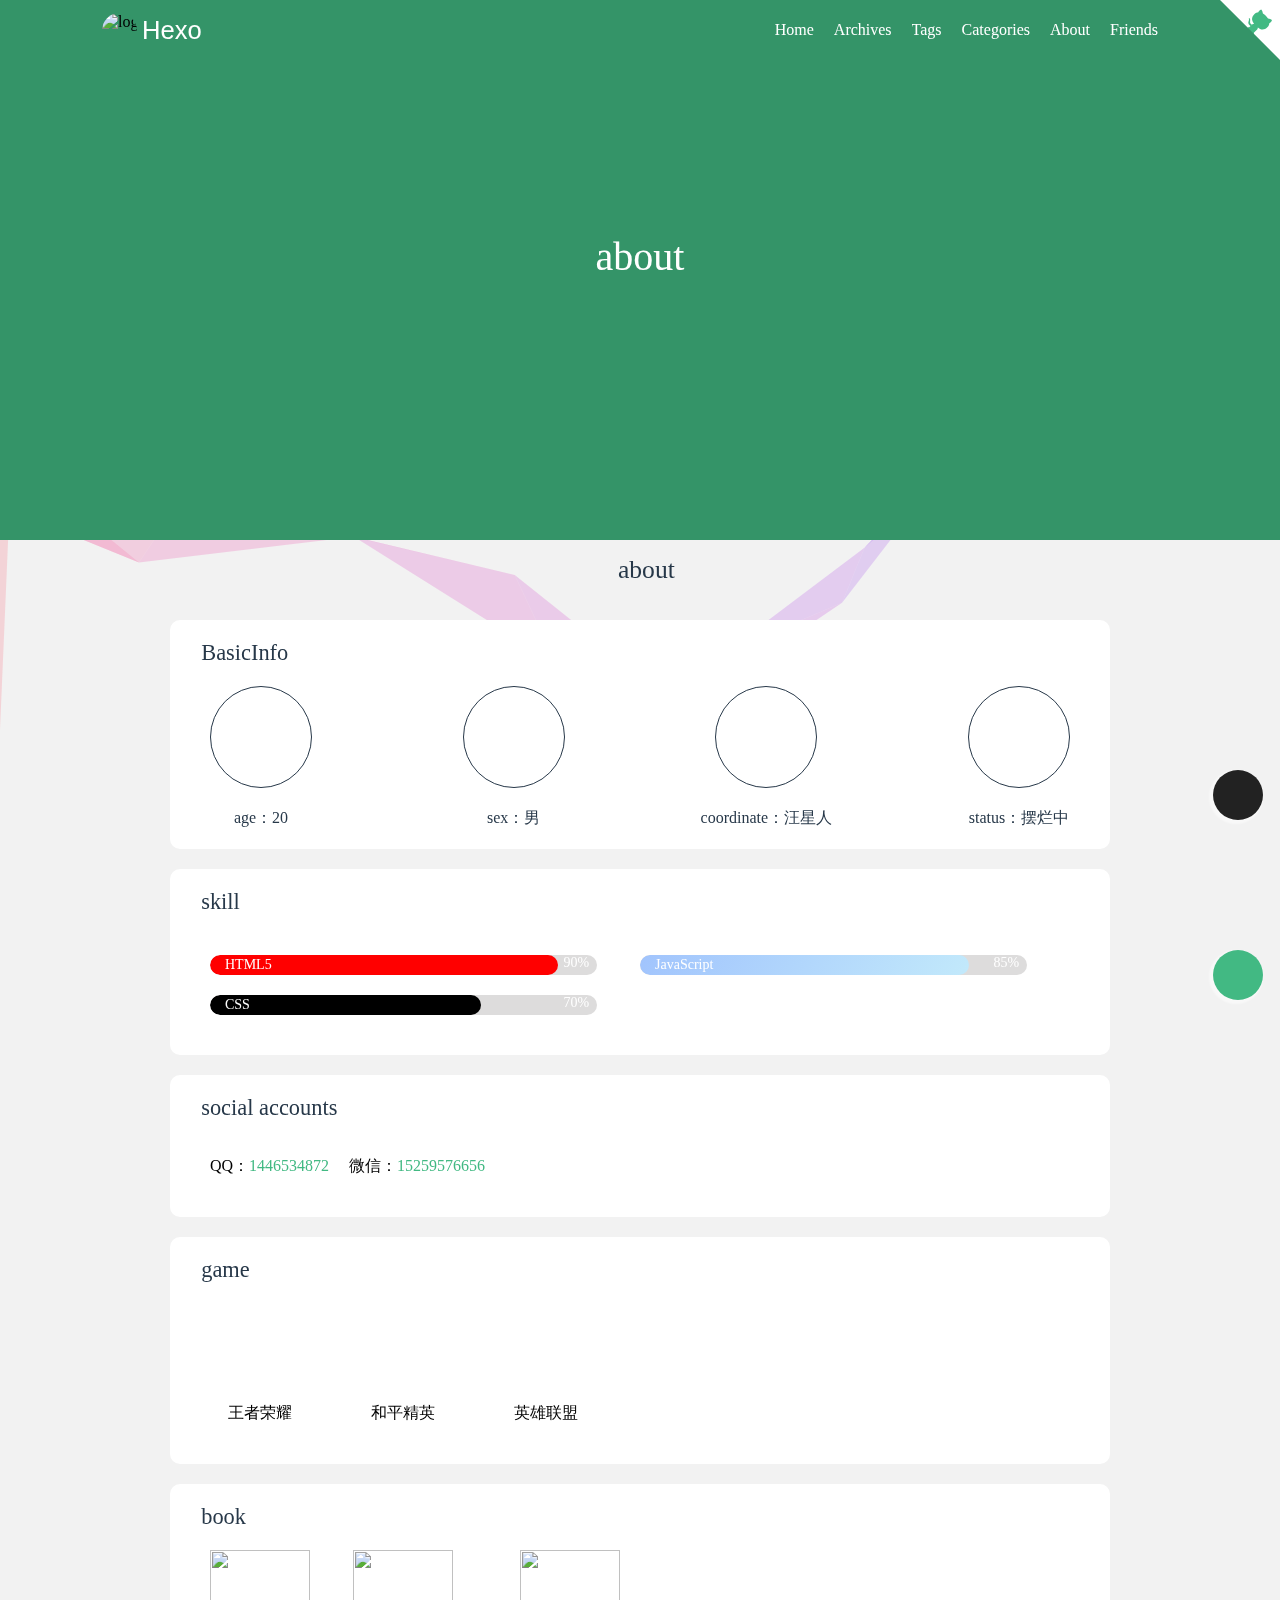
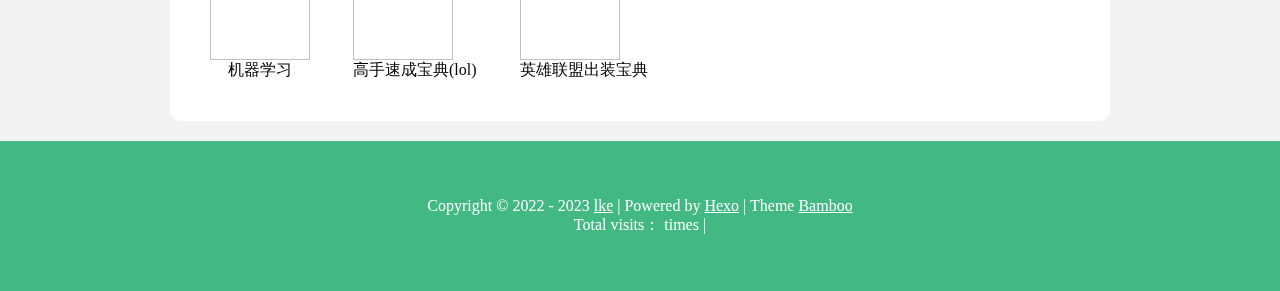
==== commit 0aa20491: "Site updated: 2022-04-19 09:05:55" ====
--- a/about/index.html
+++ b/about/index.html
@@ -675,7 +675,7 @@
 			
 				<div class="game-item">
 					<div class="logo">
-						<img src="https://timgsa.baidu.com/timg?image&quality=80&size=b9999_10000&sec=1595596612190&di=dbf2030780758c4724ecb1f07f2f4f73&imgtype=0&src=http%3A%2F%2Fimgup04.51wxjz.com%2F51wxjz%2F2019-06%2F05%2F09%2F15596983468928_0.png" class="lazyload placeholder" data-srcset="https://timgsa.baidu.com/timg?image&quality=80&size=b9999_10000&sec=1595596612190&di=dbf2030780758c4724ecb1f07f2f4f73&imgtype=0&src=http%3A%2F%2Fimgup04.51wxjz.com%2F51wxjz%2F2019-06%2F05%2F09%2F15596983468928_0.png" srcset="https://img2.baidu.com/it/u=2037979560,2772131037&fm=26&fmt=auto&gp=0.jpg" alt="">
+						<img src="https://img0.baidu.com/it/u=2757767406,4215133131&fm=253&fmt=auto&app=138&f=JPEG?w=800&h=500" class="lazyload placeholder" data-srcset="https://img0.baidu.com/it/u=2757767406,4215133131&fm=253&fmt=auto&app=138&f=JPEG?w=800&h=500" srcset="https://img2.baidu.com/it/u=2037979560,2772131037&fm=26&fmt=auto&gp=0.jpg" alt="">
 					</div>
 					<div class="name">
 						和平精英
@@ -703,7 +703,7 @@
 			
 				<div class="book-item">
 					<div class="logo">
-						<img src="https://bkimg.cdn.bcebos.com/pic/f603918fa0ec08fa513d430cebbf2a6d55fbb2fb6c44?x-bce-process=image/watermark,image_d2F0ZXIvYmFpa2UxMTY=,g_7,xp_5,yp_5/format,f_auto" class="lazyload placeholder" data-srcset="https://bkimg.cdn.bcebos.com/pic/f603918fa0ec08fa513d430cebbf2a6d55fbb2fb6c44?x-bce-process=image/watermark,image_d2F0ZXIvYmFpa2UxMTY=,g_7,xp_5,yp_5/format,f_auto" srcset="https://img2.baidu.com/it/u=2037979560,2772131037&fm=26&fmt=auto&gp=0.jpg" alt="">
+						<img src="https://img2.baidu.com/it/u=728484417,4230946560&fm=253&fmt=auto&app=138&f=PNG?w=453&h=283" class="lazyload placeholder" data-srcset="https://img2.baidu.com/it/u=728484417,4230946560&fm=253&fmt=auto&app=138&f=PNG?w=453&h=283" srcset="https://img2.baidu.com/it/u=2037979560,2772131037&fm=26&fmt=auto&gp=0.jpg" alt="">
 					</div>
 					<div class="name">
 						机器学习
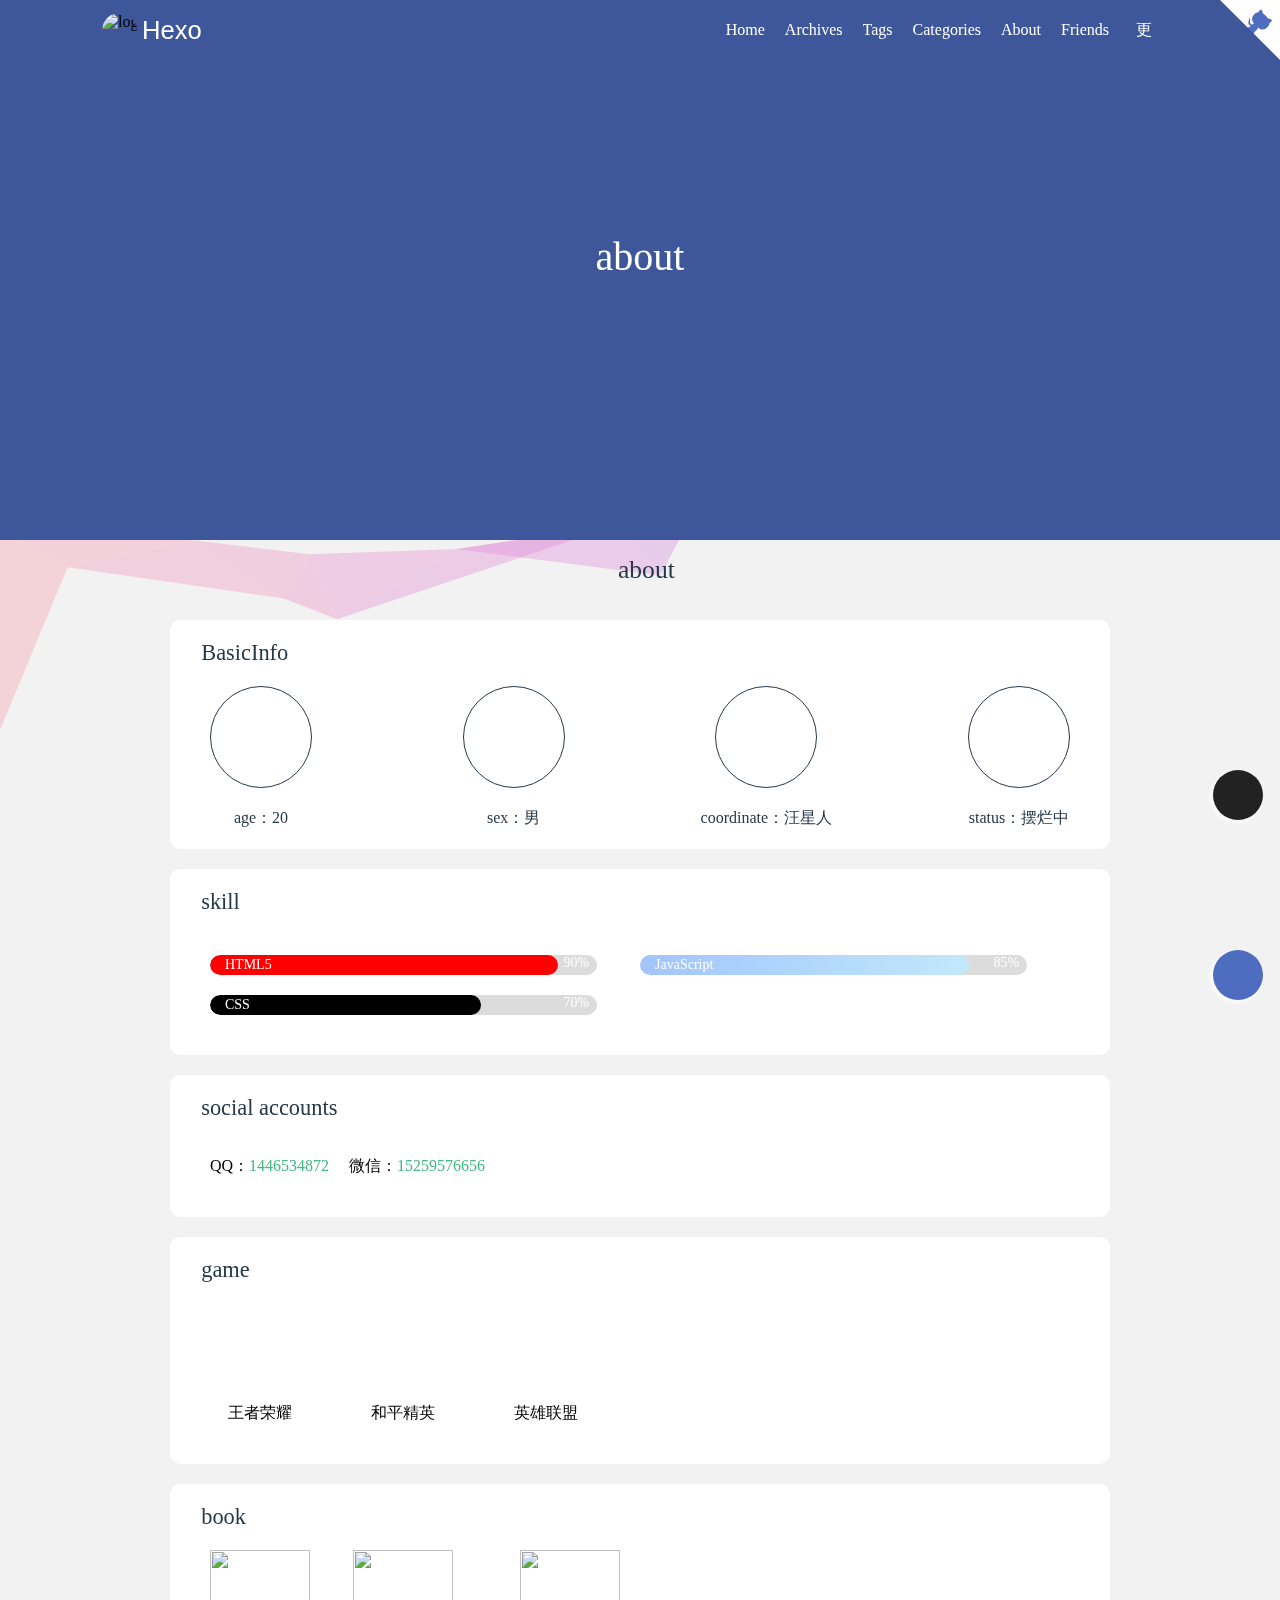
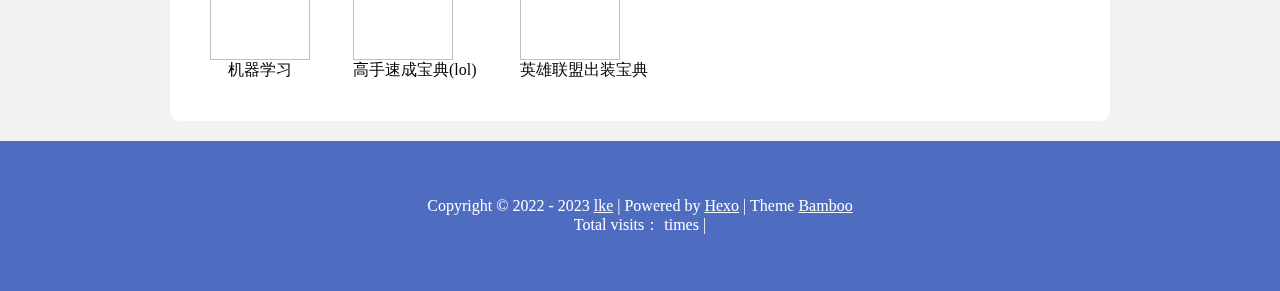
==== commit 77d1c8aa: "Site updated: 2022-04-19 12:32:31" ====
--- a/about/index.html
+++ b/about/index.html
@@ -303,6 +303,59 @@
                   
                   <span class="name">Friends</span>
                 </a>
+              
+            </li>
+          
+            <li class="drawer-box-content_item" style="position: relative;">
+              
+                <a href="javascript:;" class="drawer-menu-item-link has-children" @click="openOrCloseMenu(6)">
+                  <span>
+                    
+                      <i class="fas fa-link"></i>
+                    
+                    <span class="name">更多</span>
+                  </span>
+                  <i class="fas fa-chevron-left arrow " :class="{'icon-rotate': isOpen(6)}" aria-hidden="true"></i>
+                </a>
+                <ul class="drawer-sub-menu" v-if="isOpen(6)">
+                  
+                  <li>
+                    <a href="/gallery">
+                      
+                      <i class="fas fa-music" style="margin-top: -20px;"></i>
+                      
+                      <span>图库</span>
+                    </a>
+                  </li>
+                  
+                  <li>
+                    <a href="/huoban">
+                      
+                      <i class="fas fa-film" style="margin-top: -20px;"></i>
+                      
+                      <span>友情连接</span>
+                    </a>
+                  </li>
+                  
+                  <li>
+                    <a href="/me">
+                      
+                      <i class="fas fa-film" style="margin-top: -20px;"></i>
+                      
+                      <span>关于我</span>
+                    </a>
+                  </li>
+                  
+                  <li>
+                    <a target="_blank" rel="noopener" href="http://baidu.com">
+                      
+                      <i class="fas fa-film" style="margin-top: -20px;"></i>
+                      
+                      <span>百度</span>
+                    </a>
+                  </li>
+                  
+                </ul>
               
             </li>
           
@@ -439,6 +492,57 @@
                   
                   <span class="name">Friends</span>
                 </a>
+              
+            </li>
+          
+            <li class="menu-item" style="position: relative;">
+              
+                <a href="javascript:;" class="menu-item-link" title="更多">
+                  
+                    <i class="fas fa-link"></i>
+                  
+                  <span class="name">更多</span>
+                  <i class="fas fa-chevron-down arrow" aria-hidden="true"></i>
+                </a>
+                <ul class="sub-menu">
+                  
+                  <li>
+                    <a href="/gallery">
+                      
+                      <i class="fas fa-music" style="margin-top: -20px;"></i>
+                      
+                      <span>图库</span>
+                    </a>
+                  </li>
+                  
+                  <li>
+                    <a href="/huoban">
+                      
+                      <i class="fas fa-film" style="margin-top: -20px;"></i>
+                      
+                      <span>友情连接</span>
+                    </a>
+                  </li>
+                  
+                  <li>
+                    <a href="/me">
+                      
+                      <i class="fas fa-film" style="margin-top: -20px;"></i>
+                      
+                      <span>关于我</span>
+                    </a>
+                  </li>
+                  
+                  <li>
+                    <a target="_blank" rel="noopener" href="http://baidu.com">
+                      
+                      <i class="fas fa-film" style="margin-top: -20px;"></i>
+                      
+                      <span>百度</span>
+                    </a>
+                  </li>
+                  
+                </ul>
               
             </li>
           
@@ -534,7 +638,7 @@
 <div class="bg-dark-floor" style="position: fixed;left: 0;top: 0;width: 100%;height: 100%;z-index: -2;"></div>
 <div class="bg-light-floor-about" style="position: fixed;left: 0;top: 0;width: 100%;height: 100%;z-index: -3;"></div>
 
-<div class="about-header" style="background-image:url('https://pic4.zhimg.com/80/v2-d12b0c9802720897793993a5a199720f_1440w.jpg')">
+<div class="about-header" style="background-image:url('https://img1.baidu.com/it/u=3882355364,3028035756&fm=253&fmt=auto&app=138&f=JPEG?w=500&h=500')">
 	<div class="about-header-title">
 		about
 	</div>
@@ -545,7 +649,7 @@
   function typedFn() {
     const el = '#about-header-desc';
     const type = 'about';
-    let desc = '愿你如风，被人温柔以待'
+    let desc = '我只是个小孩，你干吗那么认真'
     var typed = new Typed(el, {
       strings: [desc],
       startDelay: 100,
@@ -647,7 +751,7 @@
 		<div class="socialAccounts">
 			
 				<div class="account">
-					<i class="fas fa-qq" aria-hidden="true"></i> QQ：<a target="_blank" rel="noopener" href="http://www.baidu.com">1446534872</a> 
+					<i class="fas fa-qq" aria-hidden="true"></i> QQ：<a target="_blank" rel="noopener" href="http://wpa.qq.com/msgrd?v=3&uin=1446534872&site=qq&menu=yes">1446534872</a> 
 				</div>
 			
 				<div class="account">
--- a/css/style.css
+++ b/css/style.css
@@ -122,13 +122,13 @@
   box-sizing: border-box;
 }
 .bg-color {
-  background-color: #42b983;
+  background-color: #4e6dc1;
 }
 .top-btn-color {
-  background-color: #42b983;
+  background-color: #4e6dc1;
 }
 .color-primary {
-  color: #42b983 !important;
+  color: #4e6dc1 !important;
 }
 a {
   color: #42b983;
@@ -211,7 +211,7 @@
   transition: all 0.3s;
 }
 #l_main .l_content header >a:hover {
-  color: #42b983 !important;
+  color: #4e6dc1 !important;
 }
 #l_main .l_content header span.name {
   margin-left: 8px;
@@ -276,7 +276,7 @@
   transition: all 0.3s;
 }
 #l_side header >a:hover {
-  color: #42b983 !important;
+  color: #4e6dc1 !important;
 }
 #l_side header span.name {
   margin-left: 8px;
@@ -377,7 +377,7 @@
   padding: 0;
 }
 #l_side .side_blogger .content .social-wrapper a:hover {
-  color: #42b983;
+  color: #4e6dc1;
 }
 #l_side .side_blogger .content .social-wrapper a.social {
   display: flex;
@@ -389,8 +389,8 @@
   border-radius: 100px;
 }
 #l_side .side_blogger .content .social-wrapper a.social:hover {
-  background: #d9f1e6;
-  color: #42b983;
+  background: #dce2f3;
+  color: #4e6dc1;
 }
 #l_side .side_category {
   min-height: auto;
@@ -436,17 +436,17 @@
   flex: none;
   font-weight: normal;
   font-size: 0.875rem;
-  color: rgba(66,185,131,0.7);
+  color: rgba(78,109,193,0.7);
 }
 #l_side .side_category .content ul.entry a.active,
 #l_side .side_category .content ul.popular-posts a.active {
-  border-left: 2px solid #42b983;
-  color: #42b983;
-  background: rgba(66,185,131,0.7);
+  border-left: 2px solid #4e6dc1;
+  color: #4e6dc1;
+  background: rgba(78,109,193,0.7);
 }
 #l_side .side_category .content ul.entry a.active .badge,
 #l_side .side_category .content ul.popular-posts a.active .badge {
-  color: rgba(66,185,131,0.9);
+  color: rgba(78,109,193,0.9);
 }
 #l_side .side_category .content ul.entry a.child,
 #l_side .side_category .content ul.popular-posts a.child {
@@ -454,9 +454,9 @@
 }
 #l_side .side_category .content ul.entry a:hover,
 #l_side .side_category .content ul.popular-posts a:hover {
-  border-left: 2px solid #42b983;
-  color: #42b983;
-  background: #d9f1e6;
+  border-left: 2px solid #4e6dc1;
+  color: #4e6dc1;
+  background: #dce2f3;
 }
 #l_side .side_tagcloud {
   background: #fff;
@@ -474,8 +474,8 @@
   border-bottom: 1px solid transparent;
 }
 #l_side .side_tagcloud .content a:hover {
-  color: #42b983 !important;
-  border-bottom: 1px solid #42b983;
+  color: #4e6dc1 !important;
+  border-bottom: 1px solid #4e6dc1;
 }
 #l_side .side_recent_post {
   order: ;
@@ -522,7 +522,7 @@
   line-height: 1.5;
 }
 #l_side .side_recent_post .aside-list .aside-list-item .post-title:hover {
-  color: #42b983;
+  color: #4e6dc1;
 }
 #l_side .side_archives {
   order: ;
@@ -549,7 +549,7 @@
 }
 #l_side .side_archives .card-archive-list .card-archive-list-link:hover {
   padding: 0.15rem 0.85rem;
-  background-color: #d9f1e6;
+  background-color: #dce2f3;
 }
 #l_side .side_archives .card-archive-list .card-archive-list-link span {
   display: inline-block;
@@ -665,7 +665,7 @@
 .header-bg-color,
 .no-img-top,
 .no-swiper {
-  background: #42b983;
+  background: #4e6dc1;
   transition: all 0.3s;
 }
 .header {
@@ -768,7 +768,7 @@
   opacity: 0;
 }
 .header .header-content .navbar .menu .menu-item .sub-menu li {
-  background: #42b983;
+  background: #4e6dc1;
   width: 140px;
   text-align: center;
   line-height: 45px;
@@ -944,7 +944,7 @@
   transition: all 0.3s;
 }
 .posts .post-title .post-title-link:hover {
-  color: #42b983 !important;
+  color: #4e6dc1 !important;
 }
 .posts .post-meta {
   overflow: hidden;
@@ -1042,7 +1042,7 @@
   height: 400px;
   height: 450px;
   position: relative;
-  background-color: #42b983;
+  background-color: #4e6dc1;
   background-size: cover;
   background-position: center center;
   color: #fff;
@@ -1226,7 +1226,7 @@
   transition: color 0.3s;
 }
 .toc-aside .toc-content .toc-list-item a:hover {
-  color: #42b983;
+  color: #4e6dc1;
 }
 .toc-aside .toc-aside-title {
   font-size: 1.5rem;
@@ -1271,7 +1271,7 @@
     right: 17px;
     text-align: center;
     z-index: 999;
-    background-color: #42b983;
+    background-color: #4e6dc1;
     color: #fff;
     border-radius: 50%;
     box-shadow: -2px 2px 2px 2px rgba(255,255,255,0.5);
@@ -1320,15 +1320,15 @@
 }
 .post-detail .post-tags-categories .tags a {
   display: inline-block;
-  border: 1px solid #42b983;
-  color: #42b983 !important;
+  border: 1px solid #4e6dc1;
+  color: #4e6dc1 !important;
   padding: 2px 20px;
   border-radius: 20px;
   margin-top: 10px;
 }
 .post-detail .post-tags-categories .tags a:hover {
   color: #fff !important;
-  background-color: #42b983;
+  background-color: #4e6dc1;
 }
 .post-detail .post-content {
   margin-top: 20px;
@@ -1352,7 +1352,7 @@
   transform: translateY(-50%);
   opacity: 0;
   transition: all 0.3s;
-  color: #42b983;
+  color: #4e6dc1;
 }
 .post-detail img {
   max-width: 100%;
@@ -1388,8 +1388,8 @@
 .post-detail .codeBox .btn-copy {
   display: inline-block;
   cursor: pointer;
-  background-color: #42b983;
-  border: 1px solid #42b983;
+  background-color: #4e6dc1;
+  border: 1px solid #4e6dc1;
   -webkit-user-select: none;
   -moz-user-select: none;
   -ms-user-select: none;
@@ -1572,12 +1572,12 @@
   border-radius: 4px;
   margin: 1rem 0;
   background-color: rgba(66,185,131,0.1);
-  border-color: #42b983;
+  border-color: #4e6dc1;
   position: relative;
 }
 .post-detail blockquote::before {
   content: '\f129';
-  background-color: #42b983;
+  background-color: #4e6dc1;
   position: absolute;
   top: 14px;
   left: -12px;
@@ -1724,7 +1724,7 @@
   justify-content: center;
   align-items: center;
   color: #fff;
-  background: #42b983;
+  background: #4e6dc1;
 }
 .footer .footer-main {
   text-align: center;
@@ -1791,7 +1791,7 @@
   overflow: hidden;
   background-size: cover;
   background-position: center center;
-  background-color: #42b983;
+  background-color: #4e6dc1;
   display: flex;
   justify-content: center;
   align-items: center;
@@ -1939,7 +1939,7 @@
   overflow: hidden;
   background-size: cover;
   background-position: center center;
-  background-color: #42b983;
+  background-color: #4e6dc1;
   display: flex;
   justify-content: center;
   align-items: center;
@@ -2075,7 +2075,7 @@
 }
 .page-nav .page-nav-pre,
 .page-nav .page-nav-next {
-  background-color: #42b983;
+  background-color: #4e6dc1;
 }
 .page-nav .page-nav-pre {
   text-align: right;
@@ -2185,7 +2185,7 @@
   transition: all 0.3s;
 }
 .topArticle .articles .article-link .text .title a:hover {
-  color: #42b983 !important;
+  color: #4e6dc1 !important;
 }
 .topArticle .articles .article-link .text .content {
   color: rgba(255,255,255,0.78);
@@ -2208,7 +2208,7 @@
   margin-right: 5px;
 }
 .topArticle .articles .article-link .text .more:hover {
-  color: #42b983 !important;
+  color: #4e6dc1 !important;
 }
 @media (max-width: 992px) and (min-width: 625px) {
   .topArticle {
@@ -2529,7 +2529,7 @@
   overflow: hidden;
   background-size: cover;
   background-position: center center;
-  background-color: #42b983;
+  background-color: #4e6dc1;
   display: flex;
   justify-content: center;
   align-items: center;
@@ -2660,7 +2660,7 @@
   font-size: 2em;
 }
 .archive .post-archive .year a:hover {
-  color: #42b983 !important;
+  color: #4e6dc1 !important;
 }
 .archive .post-archive .year .bullet {
   width: 1rem;
@@ -2706,7 +2706,7 @@
 .archive .post-archive .post-item .post-date {
   display: inline-block;
   padding: 0 5px;
-  background-color: #42b983;
+  background-color: #4e6dc1;
   color: #fff;
   border-radius: 5px;
 }
@@ -2723,7 +2723,7 @@
   line-height: 2;
 }
 .archive .post-archive .post-item .post-title:hover {
-  color: #42b983;
+  color: #4e6dc1;
 }
 .archive .post-archive .post-item .post-title::before {
   top: 10px;
@@ -2748,7 +2748,7 @@
   overflow: hidden;
   background-size: cover;
   background-position: center center;
-  background-color: #42b983;
+  background-color: #4e6dc1;
   display: flex;
   justify-content: center;
   align-items: center;
@@ -2871,7 +2871,7 @@
   overflow: hidden;
   background-size: cover;
   background-position: center center;
-  background-color: #42b983;
+  background-color: #4e6dc1;
   display: flex;
   justify-content: center;
   align-items: center;
@@ -3000,7 +3000,7 @@
   overflow: hidden;
   background-size: cover;
   background-position: center center;
-  background-color: #42b983;
+  background-color: #4e6dc1;
   display: flex;
   justify-content: center;
   align-items: center;
@@ -3157,7 +3157,7 @@
   overflow: hidden;
   background-size: cover;
   background-position: center center;
-  background-color: #42b983;
+  background-color: #4e6dc1;
   display: flex;
   justify-content: center;
   align-items: center;
@@ -3675,11 +3675,11 @@
   padding: 1em;
   margin: 15px auto;
   background: rgba(255,255,255,0.8);
-  --waline-theme-color: #42b983 !important;
+  --waline-theme-color: #4e6dc1 !important;
 }
 #waline-box .v[data-class=v] .vbtn.primary {
-  border-color: #42b983;
-  background: #42b983;
+  border-color: #4e6dc1;
+  background: #4e6dc1;
   color: #fff;
 }
 #waline-box .v[data-class=v] .vbtn.primary:hover,
@@ -3734,7 +3734,7 @@
 }
 .message-box_wrapper .message-box h2 {
   font-size: 1.5rem;
-  color: #42b983;
+  color: #4e6dc1;
   display: flex;
   align-items: center;
   justify-content: space-between;
@@ -3745,7 +3745,7 @@
   font-size: 1.2rem;
 }
 .message-box_wrapper .message-box h2 .close:hover {
-  color: #42b983;
+  color: #4e6dc1;
 }
 .message-box_wrapper .message-box #local-search-input {
   position: relative;
@@ -3757,7 +3757,7 @@
   z-index: 2;
   padding: 0.25rem 0.7rem;
   outline: 0;
-  border: 2px solid #42b983;
+  border: 2px solid #4e6dc1;
   border-radius: 2rem;
   font-size: 14px;
   margin-top: 15px;
@@ -4182,7 +4182,7 @@
 }
 .danmu {
   color: #fff;
-  background-color: #42b983;
+  background-color: #4e6dc1;
   position: fixed;
   right: 0;
   bottom: 140px;
@@ -4246,46 +4246,46 @@
   background-size: cover !important;
 }
 .swiper-btn-color {
-  background-color: #42b983;
+  background-color: #4e6dc1;
 }
 .swiper-pagination-bullet-active {
-  background-color: #42b983 !important;
+  background-color: #4e6dc1 !important;
 }
 .topArticle .more:hover {
-  color: #42b983 !important;
+  color: #4e6dc1 !important;
 }
 .posts .post-title .post-title-link:hover {
-  color: #42b983;
+  color: #4e6dc1;
 }
 .posts .post-more i:hover {
-  color: #42b983;
+  color: #4e6dc1;
 }
 .post-tags .article-tag-list li a:hover {
-  color: #42b983;
+  color: #4e6dc1;
 }
 .post-categories .article-category .article-category-link:hover {
-  color: #42b983;
+  color: #4e6dc1;
 }
 .post-detail a {
   color: #42b983 !important;
 }
 .post-copyright {
-  border-left: 3px solid #42b983;
+  border-left: 3px solid #4e6dc1;
 }
 .post-detail blockquote {
-  border-left: 4px solid #42b983;
+  border-left: 4px solid #4e6dc1;
   background-color: #f3f5f7;
 }
 .toc-link.is-active-link::before {
-  background-color: #42b983;
+  background-color: #4e6dc1;
 }
 #vcomment .vcards .vcard .vh .vhead .vtag.vvisitor {
-  background-color: #42b983 !important;
+  background-color: #4e6dc1 !important;
 }
 .v[data-class=v] .vbtn:active,
 .v[data-class=v] .vbtn:hover {
-  color: #42b983 !important;
-  border-color: #42b983 !important;
+  color: #4e6dc1 !important;
+  border-color: #4e6dc1 !important;
 }
 .dark {
   color: #fff;
@@ -4415,7 +4415,7 @@
 .darkModel .page-nav .page-nav-pre:hover,
 .darkModel .page-nav .page-nav-next:hover,
 .darkModel .page-nav .page-nav-prev:hover {
-  background-color: #42b983;
+  background-color: #4e6dc1;
 }
 .darkModel .color-primary {
   color: #222;
@@ -4434,13 +4434,13 @@
   transition: all 0.3s;
 }
 .darkModel .swiper-btn-color:hover {
-  background-color: #42b983;
+  background-color: #4e6dc1;
 }
 .darkModel .border-color {
   border: 1px solid #222;
 }
 .darkModel .border-color:hover {
-  border: 1px solid #42b983;
+  border: 1px solid #4e6dc1;
 }
 .darkModel .footer {
   color: #f0f6fc;
@@ -4579,7 +4579,7 @@
   color: #f0f6fc;
 }
 .darkModel .toc-aside .is-active-link {
-  color: #42b983;
+  color: #4e6dc1;
 }
 .darkModel .archive .post-archive .year a {
   color: #f0f6fc;
@@ -4716,7 +4716,7 @@
   color: #c9d1d9 !important;
 }
 .darkModel .widget.side_recent_post .post-title:hover {
-  color: #42b983 !important;
+  color: #4e6dc1 !important;
 }
 .darkModel .widget.side_archives .card-archive-list-link {
   color: #c9d1d9 !important;
@@ -4740,7 +4740,7 @@
   border-radius: 4px;
   margin: 1rem 0;
   background-color: #f3f5f7;
-  border-color: #42b983;
+  border-color: #4e6dc1;
   color: #2c3e50;
   position: relative;
 }
@@ -4773,7 +4773,7 @@
 }
 .note.quote::before {
   content: '\f10d';
-  background-color: #42b983;
+  background-color: #4e6dc1;
   position: absolute;
   top: 14px;
   left: -12px;
@@ -4843,7 +4843,7 @@
   background-color: #f9ed69;
 }
 .pbg {
-  background-color: #42b983;
+  background-color: #4e6dc1;
 }
 .pbg.info {
   background-color: #409eff;
@@ -4871,7 +4871,7 @@
 }
 p.p.primary,
 span.p.primary {
-  color: #42b983;
+  color: #4e6dc1;
 }
 .p.info {
   color: #409eff;
@@ -4931,8 +4931,8 @@
 .posts span.btn a,
 .post-detail span.btn.hollow a,
 .posts span.btn.hollow a {
-  color: #42b983 !important;
-  border: 1px solid #42b983;
+  color: #4e6dc1 !important;
+  border: 1px solid #4e6dc1;
   transition: all 0.3s;
 }
 .post-detail span.btn a:hover,
@@ -4957,7 +4957,7 @@
 .post-detail span.btn.solid a,
 .posts span.btn.solid a {
   border: none;
-  background: #42b983;
+  background: #4e6dc1;
   color: #fff !important;
 }
 .post-detail span.btn.solid a:hover,
@@ -5142,7 +5142,7 @@
 }
 .post-detail div.btns a,
 .posts div.btns a {
-  color: #42b983 !important;
+  color: #4e6dc1 !important;
   transition: all 0.3s;
   text-decoration: none;
   border-bottom: none;
@@ -5183,7 +5183,7 @@
 .post-detail div.btns a>i:first-child,
 .posts div.btns a>i:first-child {
   color: #fff;
-  background: #42b983;
+  background: #4e6dc1;
 }
 .post-detail div.btns a p,
 .posts div.btns a p,
@@ -5550,13 +5550,13 @@
   transform: scale(1);
 }
 .post-detail .checkbox input {
-  border: 2px solid #42b983;
+  border: 2px solid #4e6dc1;
 }
 .post-detail .checkbox input[type=checkbox]:checked {
-  background: #42b983;
+  background: #4e6dc1;
 }
 .post-detail .checkbox input[type=radio]:checked:before {
-  background: #42b983;
+  background: #4e6dc1;
 }
 .post-detail .checkbox.red input {
   border-color: #f47983;
@@ -5798,7 +5798,7 @@
   content: '';
   z-index: 1;
   position: absolute;
-  background: rgba(66,185,131,0.5);
+  background: rgba(78,109,193,0.5);
   width: 2px;
   left: 7px;
 }
@@ -5834,13 +5834,13 @@
   z-index: 2;
 }
 div.timenode .meta:before {
-  background: rgba(66,185,131,0.5);
+  background: rgba(78,109,193,0.5);
   width: 16px;
   height: 16px;
   border-radius: 8px;
 }
 div.timenode .meta:after {
-  background: #42b983;
+  background: #4e6dc1;
   margin-left: 2px;
   margin-top: 2px;
   width: 12px;
@@ -6310,7 +6310,7 @@
 .bamboo-h {
   display: inline-block;
   font-weight: 700;
-  background: #42b983;
+  background: #4e6dc1;
   color: #fff !important;
   padding: 6px 8px 0 0 !important;
   border-top-right-radius: 6px;
@@ -6327,7 +6327,7 @@
   position: absolute;
   display: block;
   width: calc(100% - 80px);
-  border-bottom: 3px solid #42b983;
+  border-bottom: 3px solid #4e6dc1;
 }
 @media (max-width: 551px) {
   .bamboo-h:after {
@@ -6389,7 +6389,7 @@
   border-color: #16a951;
 }
 .bamboo-h-b {
-  color: #42b983 !important;
+  color: #4e6dc1 !important;
   position: relative;
   padding-left: 20px;
   padding-right: 10px;
@@ -6463,14 +6463,14 @@
   border: 1px solid transparent;
 }
 div.tabs ul.nav-tabs li.tab a:hover {
-  color: #42b983 !important;
+  color: #4e6dc1 !important;
 }
 div.tabs ul.nav-tabs li.tab a i {
   pointer-events: none;
 }
 div.tabs ul.nav-tabs li.tab.active a {
   cursor: default;
-  color: #42b983 !important;
+  color: #4e6dc1 !important;
   background: #fff;
   border: 1px solid rgba(68,68,68,0.2);
   border-bottom: 1px solid #fff;
@@ -6518,7 +6518,7 @@
   margin: 1rem 0;
 }
 .progress-bar-animated {
-  background-color: #42b983 !important;
+  background-color: #4e6dc1 !important;
 }
 .progress-bar-animated {
   animation: progress-bar-stripes 1s linear infinite;
@@ -6577,7 +6577,7 @@
   background-color: #409eff !important;
 }
 .bg-primary {
-  background-color: #42b983 !important;
+  background-color: #4e6dc1 !important;
 }
 @-moz-keyframes progress-bar-stripes {
   0% {
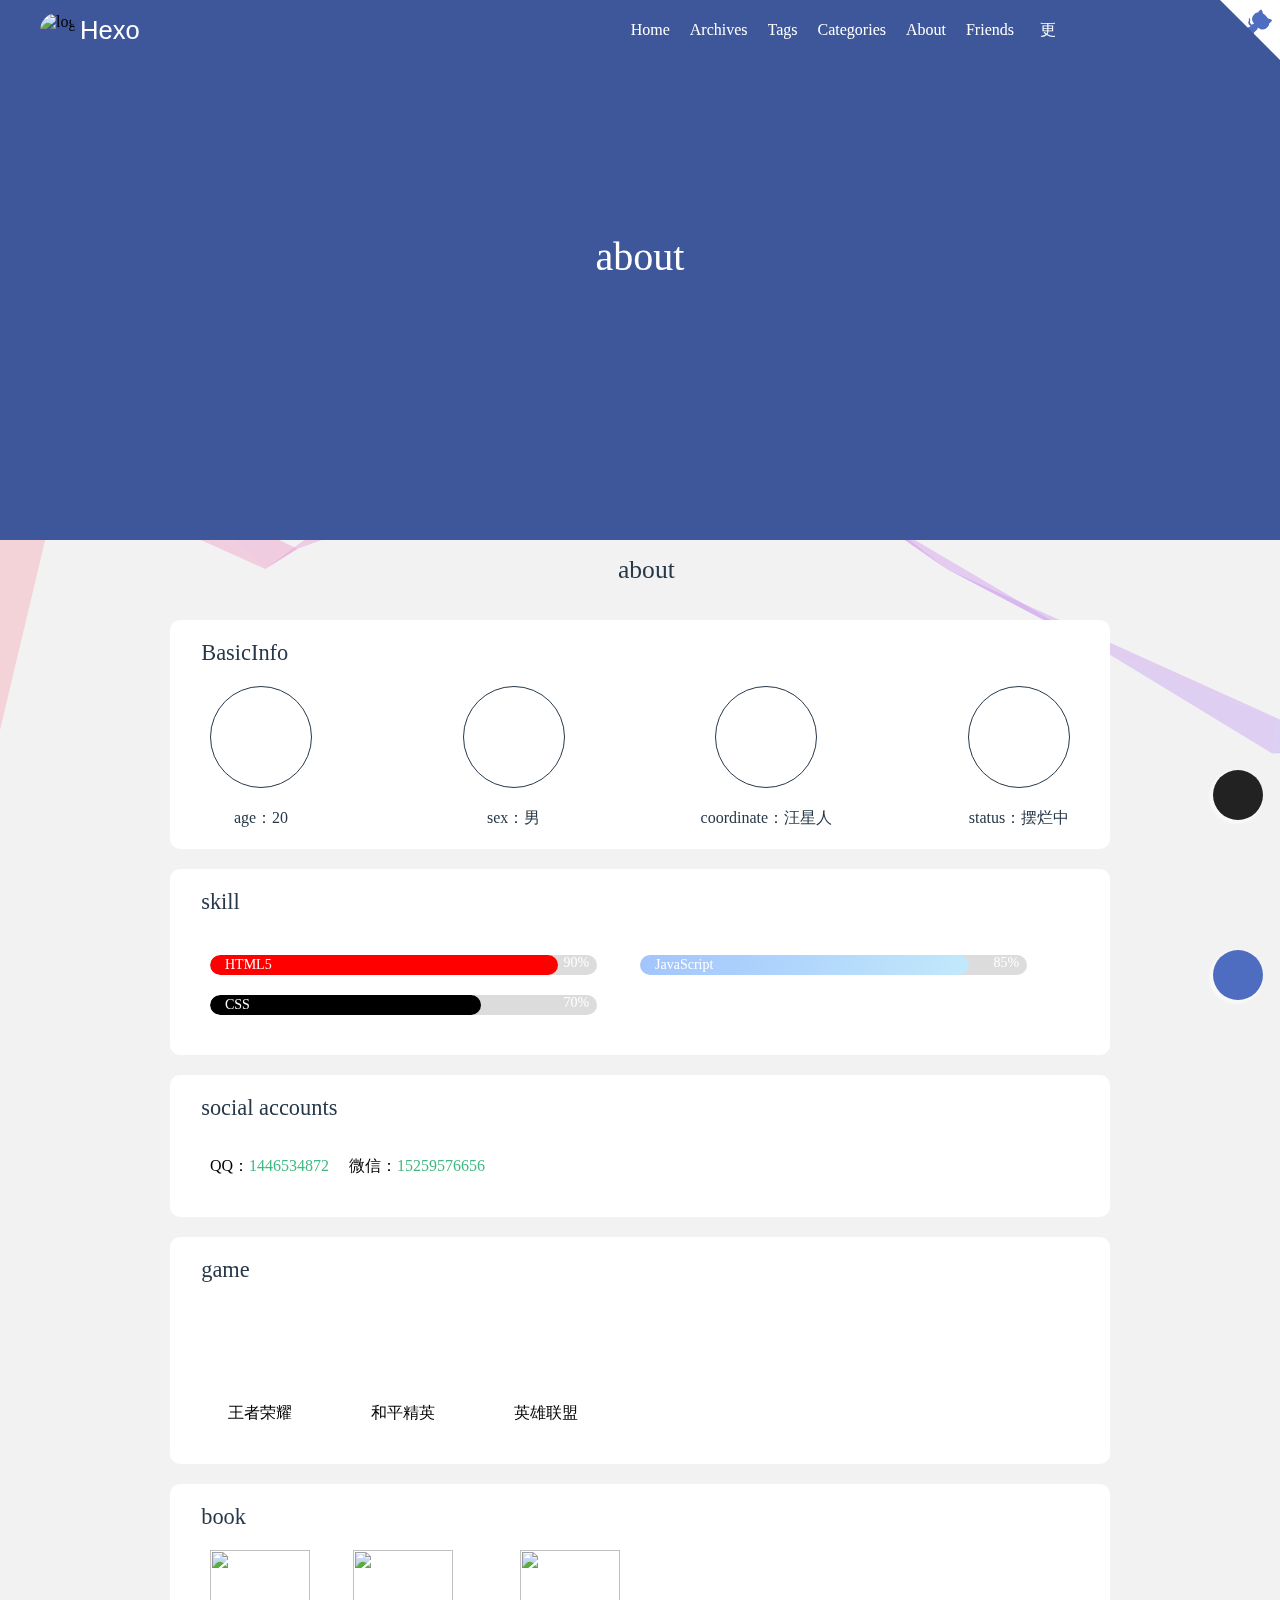
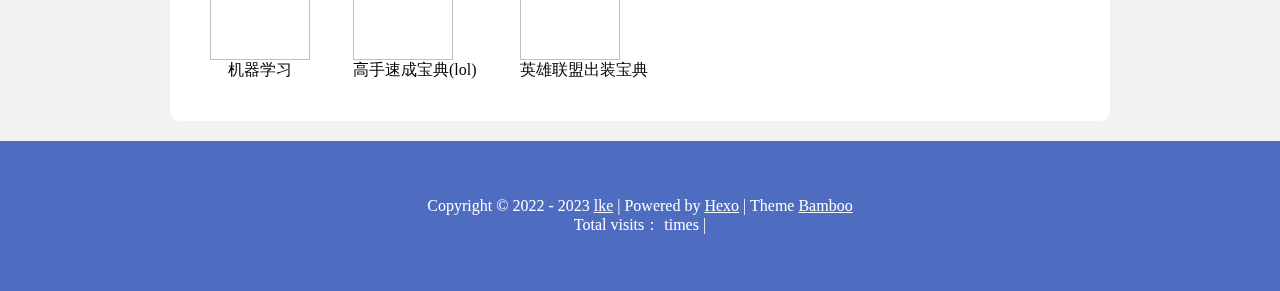
==== commit bc049620: "Site updated: 2022-04-20 10:07:13" ====
--- a/about/index.html
+++ b/about/index.html
@@ -20,7 +20,7 @@
   
   
     <script>
-        var themeModelId = '';
+        var themeModelId = '3';
         if (themeModelId) {
             localStorage.setItem('modelId', themeModelId);
         }
@@ -632,6 +632,32 @@
     <a target="_blank" rel="noopener" href="https://github.com/Lsy-me/Lsy-me.github.io" class="github-corner color-primary" aria-label="View source on GitHub"><svg width="60" height="60" viewBox="0 0 250 250" style="fill:#fff; position: absolute; top: 0; border: 0; right: 0;" aria-hidden="true"><path d="M0,0 L115,115 L130,115 L142,142 L250,250 L250,0 Z"></path><path d="M128.3,109.0 C113.8,99.7 119.0,89.6 119.0,89.6 C122.0,82.7 120.5,78.6 120.5,78.6 C119.2,72.0 123.4,76.3 123.4,76.3 C127.3,80.9 125.5,87.3 125.5,87.3 C122.9,97.6 130.6,101.9 134.4,103.2" fill="currentColor" style="transform-origin: 130px 106px;" class="octo-arm"></path><path d="M115.0,115.0 C114.9,115.1 118.7,116.5 119.8,115.4 L133.7,101.6 C136.9,99.2 139.9,98.4 142.2,98.6 C133.8,88.0 127.5,74.4 143.8,58.0 C148.5,53.4 154.0,51.2 159.7,51.0 C160.3,49.4 163.2,43.6 171.4,40.1 C171.4,40.1 176.1,42.5 178.8,56.2 C183.1,58.6 187.2,61.8 190.9,65.4 C194.5,69.0 197.7,73.2 200.1,77.6 C213.8,80.2 216.3,84.9 216.3,84.9 C212.7,93.1 206.9,96.0 205.4,96.6 C205.1,102.4 203.0,107.8 198.3,112.5 C181.9,128.9 168.3,122.5 157.7,114.1 C157.9,116.9 156.7,120.9 152.7,124.9 L141.0,136.5 C139.8,137.7 141.6,141.9 141.8,141.8 Z" fill="currentColor" class="octo-body"></path></svg></a><style>.github-corner:hover .octo-arm{animation:octocat-wave 560ms ease-in-out}@keyframes octocat-wave{0%,100%{transform:rotate(0)}20%,60%{transform:rotate(-25deg)}40%,80%{transform:rotate(10deg)}}@media (max-width:500px){.github-corner:hover .octo-arm{animation:none}.github-corner .octo-arm{animation:octocat-wave 560ms ease-in-out}}</style>
   
   
+    <div id="he-plugin-simple"></div>
+    <script>
+      WIDGET = {
+        CONFIG: {
+          "modules": "012",
+          "background": 5,
+          "tmpColor": "4A4A4A",
+          "tmpSize": 16,
+          "cityColor": "4A4A4A",
+          "citySize": 16,
+          "aqiSize": 16,
+          "weatherIconSize": 24,
+          "alertIconSize": 18,
+          "padding": "10px 10px 10px 10px",
+          "shadow": "1",
+          "language": "auto",
+          "borderRadius": 5,
+          "fixed": "false",
+          "vertical": "middle",
+          "horizontal": "center",
+          "key": "2784dd3fcb1e4f0f9a9b579bf69641f2"
+        }
+      }
+    </script>
+    <script src="https://widget.qweather.net/simple/static/js/he-simple-common.js?v=2.0"></script> 
+    
 </header>
         <!-- 内容区域 -->
         
--- a/css/style.css
+++ b/css/style.css
@@ -868,6 +868,9 @@
   .header #he-plugin-simple {
     margin-right: 0;
   }
+  .header .blog-title {
+    margin-left: 150px;
+  }
 }
 @media (max-width: 551px) {
   .header #he-plugin-simple {
